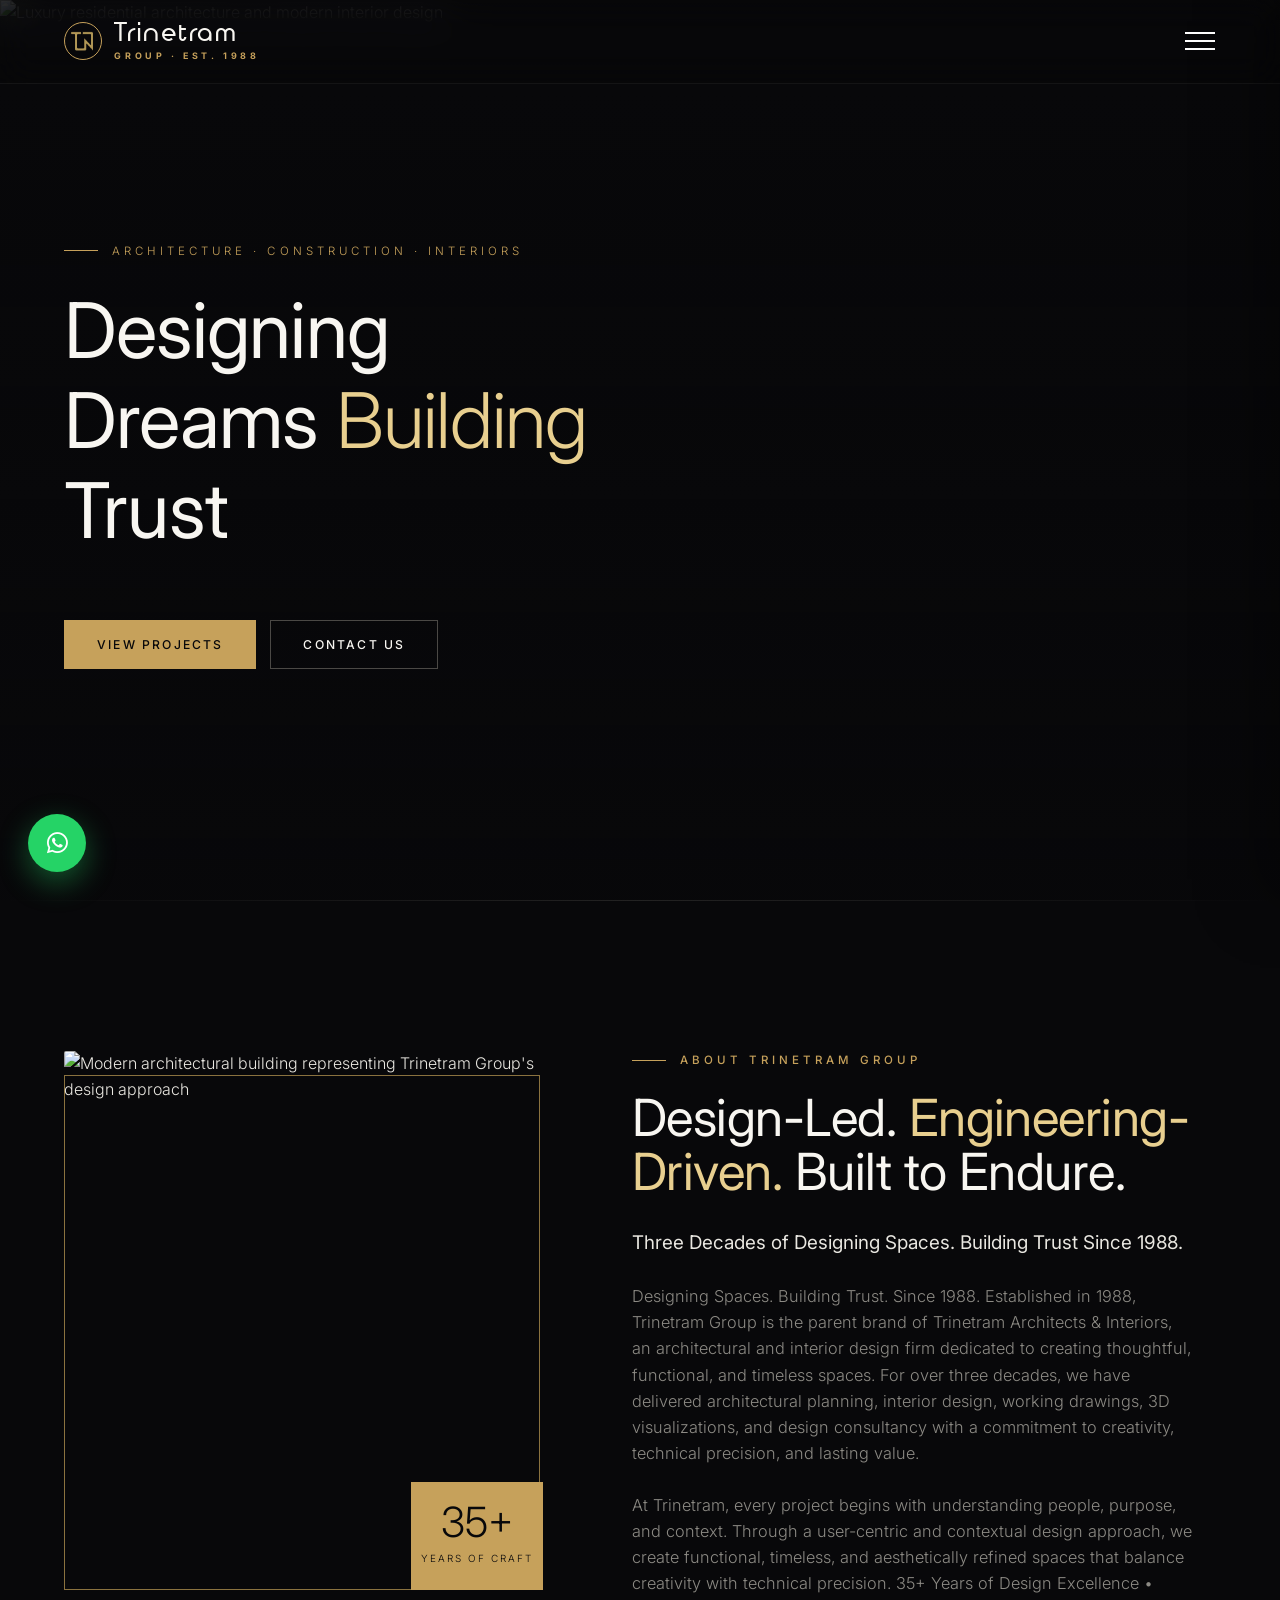
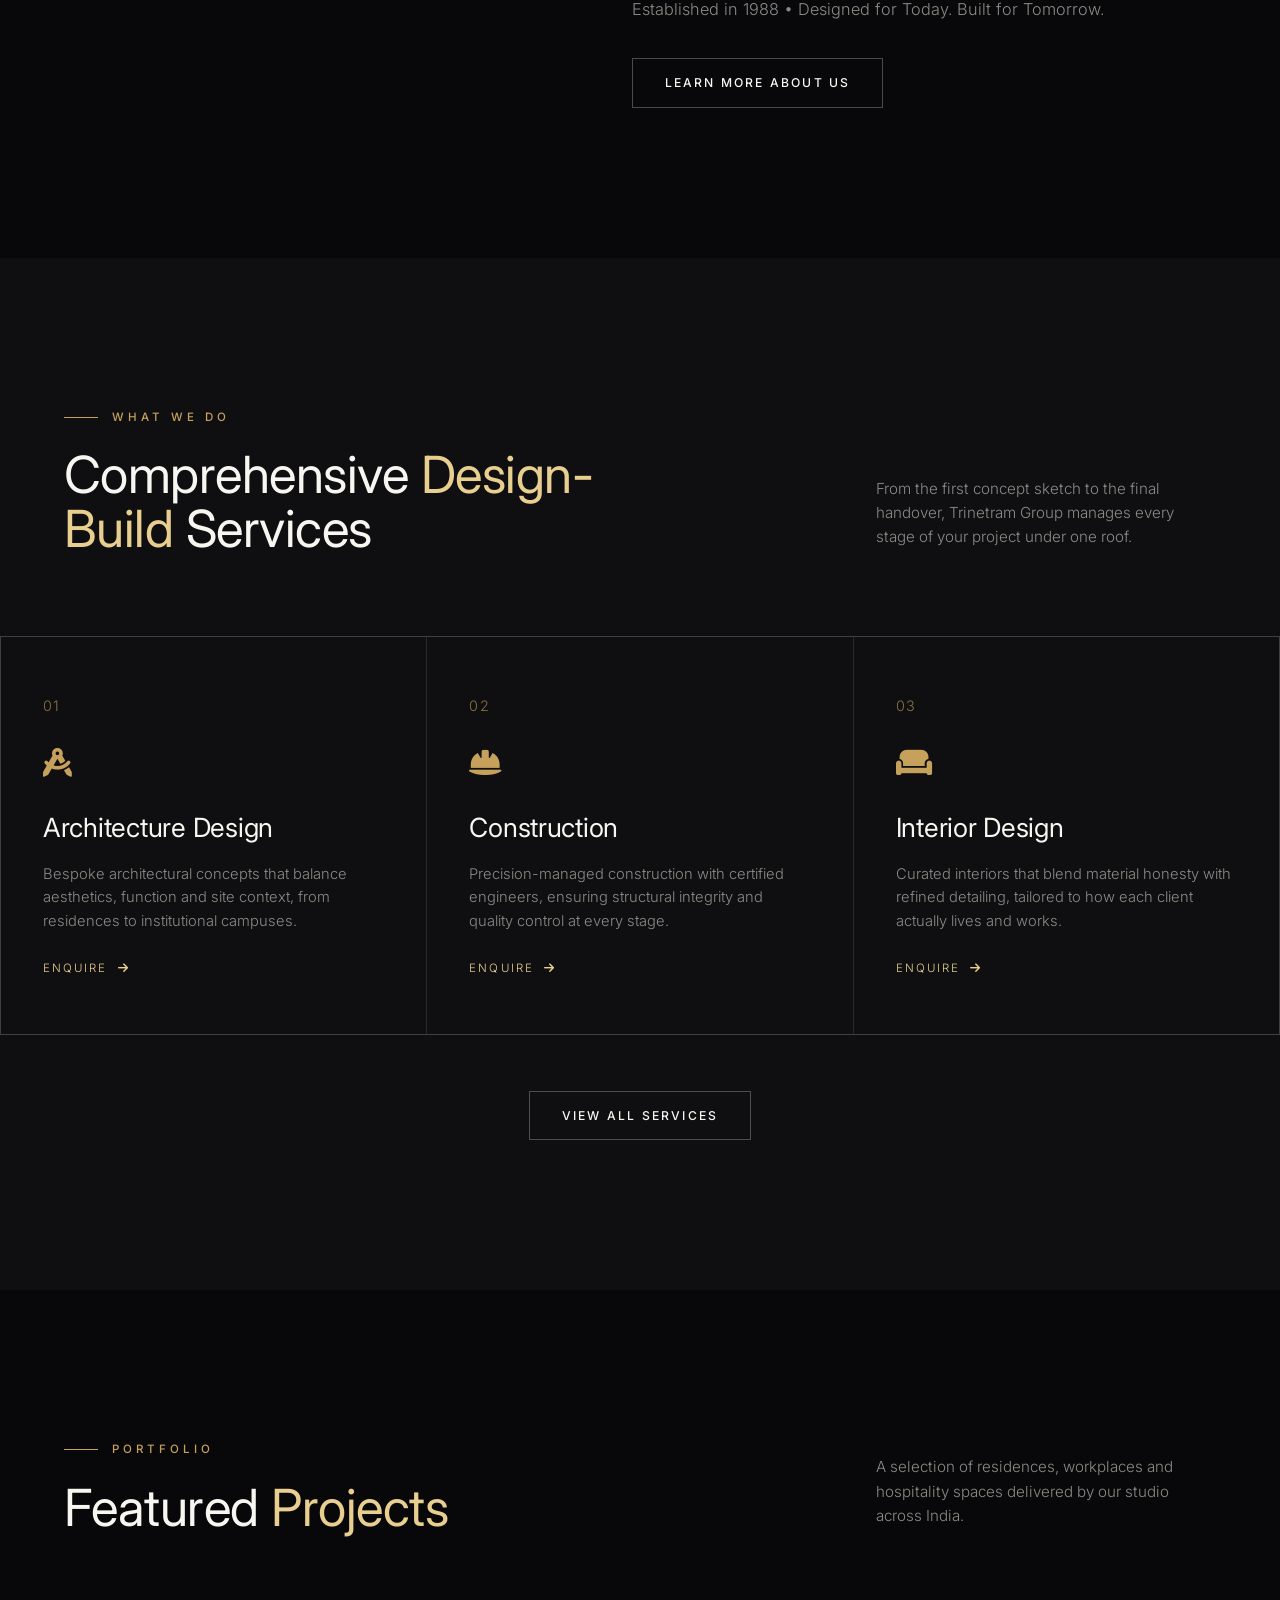
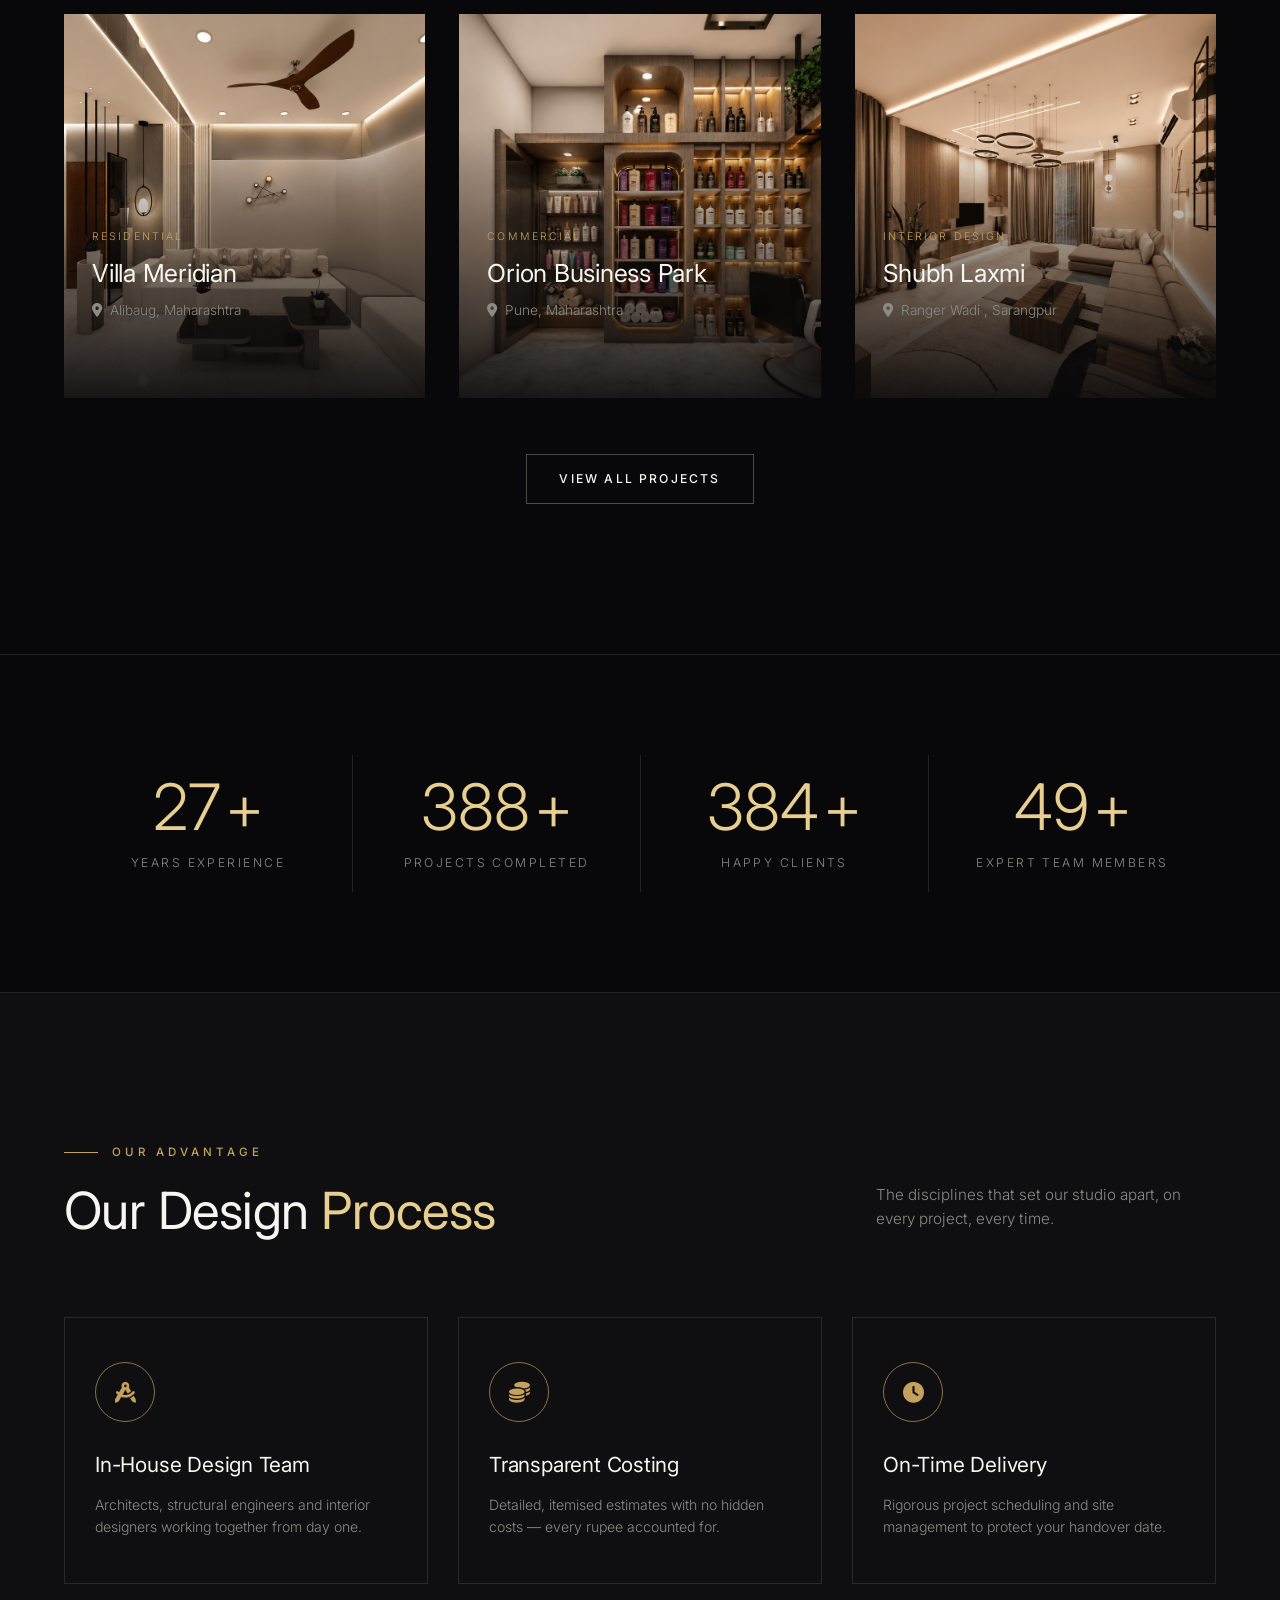
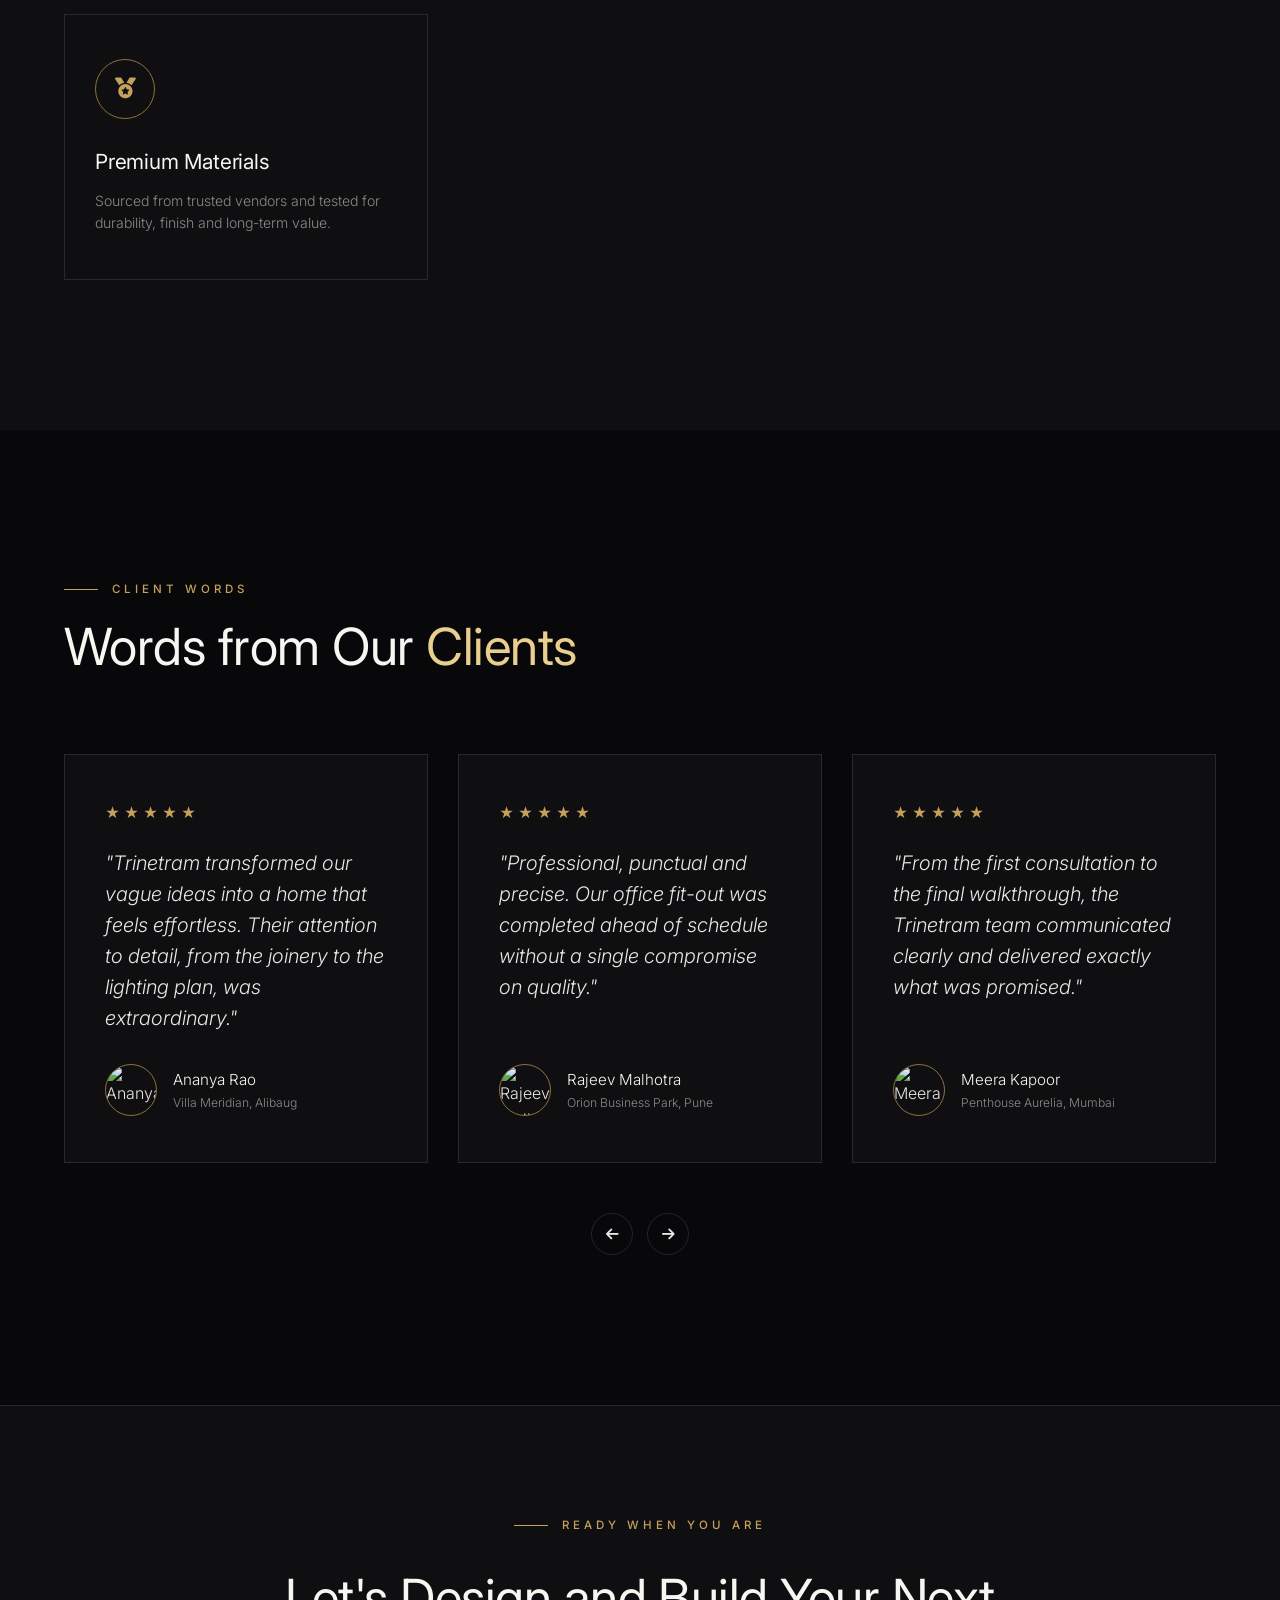
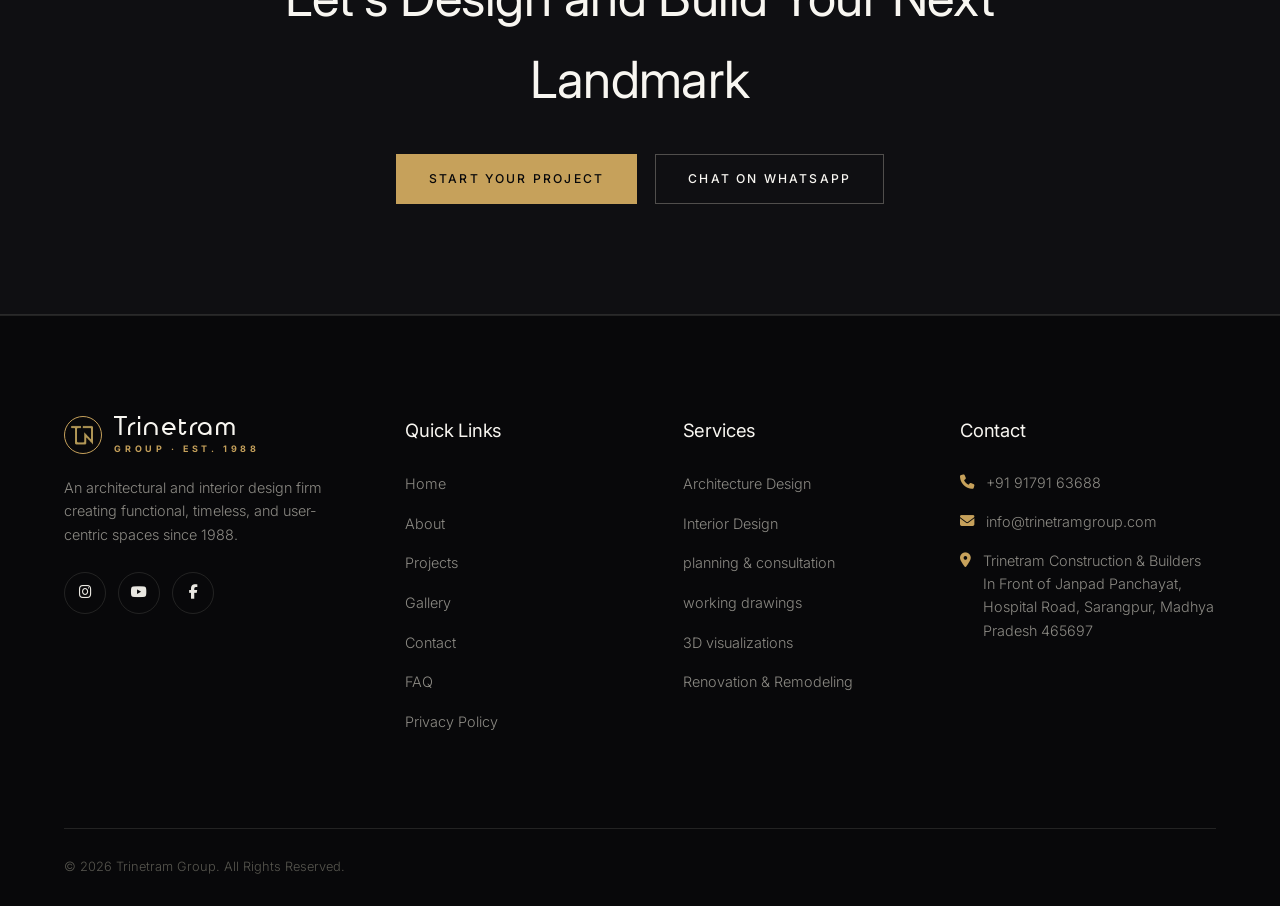
==== index.html @ 984eb111 "Update image source paths in index.html" ====
<!DOCTYPE html>
<html lang="en">
<head>
  <meta charset="UTF-8">
  <meta name="viewport" content="width=device-width, initial-scale=1.0">

  <title>Trinetram Group | Architecture, Construction & Interior Design</title>

  <meta
  name="description"
  content="Trinetram Group has been delivering architecture, construction and interior design services since 1990, creating thoughtfully designed and professionally executed spaces across India."
>

  <meta name="robots" content="index, follow">

  <meta name="theme-color" content="#08080a">

  <!-- Open Graph -->
  <meta property="og:type" content="website">
  <meta
    property="og:title"
    content="Trinetram Group | Architecture, Construction & Interior Design"
  >
  <meta
    property="og:description"
    content="Explore Trinetram Group's architecture, construction and interior design services."
  >
  <meta property="og:image" content="images/trinetram-logo.png">

  <!-- Favicon -->
  <link rel="icon" type="image/png" href="images/Trinetram favicon.png">

  <!-- PWA / App Settings -->
<link rel="manifest" href="manifest.json">
<meta name="theme-color" content="#08080a">

  <link rel="preconnect" href="https://fonts.googleapis.com">
<link rel="preconnect" href="https://fonts.gstatic.com" crossorigin>
<link href="https://fonts.googleapis.com/css2?family=Inter:wght@300;400;500;600;700&display=swap" rel="stylesheet">
  <!-- Font Awesome -->
  <link
    rel="stylesheet"
    href="https://cdnjs.cloudflare.com/ajax/libs/font-awesome/6.5.1/css/all.min.css"
  >

  <!-- Main CSS -->
  <link rel="stylesheet" href="css/style.css">
</head>
<body>

<div class="progress-bar" id="progressBar"></div>

<!-- LOADER -->
<div id="loader">
  <div class="loader-mark"><img src="images/trinetram-logo.png" alt="Trinetram Group"></div>
  <div class="loader-bar"></div>
</div>

<!-- HEADER: logo + single burger only, per site navigation spec -->
<header id="header">
  <div class="container nav-wrap">
    <a href="index.html" class="logo">
      <span class="logo-mark"><img src="images/trinetram-logo.png" alt="Trinetram Group logo"></span>
      <span class="logo-text">Trinetram<span>Group &middot; Est. 1988</span></span>
    </a>

    <button class="burger" id="burger" aria-label="Open Menu" aria-controls="mobileSidebar" aria-expanded="false">
      <span></span><span></span><span></span>
    </button>
  </div>
</header>

<!-- RIGHT-SIDE SIDEBAR NAVIGATION (single system, used on every page) -->
<div class="sidebar-overlay" id="sidebarOverlay"></div>

<aside class="mobile-sidebar" id="mobileSidebar" aria-hidden="true">
  <div class="sidebar-header">
    <span class="sidebar-title">MENU</span>
    <button class="sidebar-close" id="sidebarClose" aria-label="Close Menu">&times;</button>
  </div>

  <nav class="sidebar-nav">
    <a href="index.html" class="active"><span>01</span>Home</a>
    <a href="about.html"><span>02</span>About</a>
    <a href="services.html"><span>03</span>Services</a>
    <a href="projects.html"><span>04</span>Projects</a>
    <a href="gallery.html"><span>05</span>Gallery</a>
    <a href="contact.html"><span>06</span>Contact</a>
  </nav>
  <li class="payment-menu-item">
    <button class="sidebar-pay-btn" onclick="openPaymentModal()">
        <span class="pay-icon">💳</span>

        <span class="pay-content">
            <strong>Pay Advance</strong>
        </span>

        <span class="pay-arrow">→</span>
    </button>
</li>

  <div class="sidebar-footer">
    <a href="tel:+919179163688"><i class="fa-solid fa-phone"></i> Call Us</a>
    <a href="https://wa.me/919179163688" target="_blank" rel="noopener"><i class="fa-brands fa-whatsapp"></i> WhatsApp</a>
    <div class="sidebar-cta">
      <a href="contact.html" class="btn btn-solid"><span>Get a Quote</span></a>
    </div>
  </div>
</aside>


<!-- HERO -->
<section class="hero" id="home">

  <div class="hero-media">
    <img
      src="https://images.unsplash.com/photo-1600585154340-be6161a56a0c?q=80&w=2200&auto=format&fit=crop"
      alt="Luxury residential architecture and modern interior design"
      fetchpriority="high"
      decoding="async"
    >
  </div>

  <div class="container hero-content">

    <div class="hero-top">

      <div>

        <div class="hero-eyebrow">
          <span>Architecture · Construction · Interiors</span>
        </div>

        <h1 class="hero-title">
          <span class="line">
            <span>Designing</span>
          </span>

          <span class="line">
            <span>Dreams <em>Building</em></span>
          </span>

          <span class="line">
            <span>Trust</span>
          </span>
        </h1>

    

    <div class="hero-bottom">

      <div class="hero-btns">

        <a href="projects.html" class="btn btn-solid">
          <span>View Projects</span>
        </a>

        <a href="contact.html" class="btn btn-ghost">
          <span>Contact Us</span>
        </a>

      </div>

      

    </div>

  </div>

</section>


<div class="section-divider"></div>


<!-- ABOUT PREVIEW -->
<section class="about" id="about">
  <div class="container">

    <div class="about-grid">

      <div class="about-media fade-in">

        <img
          src="https://images.unsplash.com/photo-1487958449943-2429e8be8625?q=80&w=1400&auto=format&fit=crop"
          alt="Modern architectural building representing Trinetram Group's design approach"
          loading="lazy"
          decoding="async"
        >

        <div class="about-media-tag">
          <span class="num">35+</span>
          <span class="lbl">Years of Craft</span>
        </div>

      </div>


      <div class="about-copy fade-in">

        <div class="eyebrow">
          About Trinetram Group
        </div>

        <h2 class="section-title" style="margin-bottom:30px;">
          Design-Led. <em>Engineering-Driven.
          </em> Built to Endure.
        </h2>

        <p>
         Three Decades of Designing Spaces. Building Trust Since 1988.
        </p>

        <p>
         Designing Spaces. Building Trust. Since 1988.
Established in 1988, Trinetram Group is the parent brand of Trinetram Architects & Interiors, an architectural and interior design firm dedicated to creating thoughtful, functional, and timeless spaces.
For over three decades, we have delivered architectural planning, interior design, working drawings, 3D visualizations, and design consultancy with a commitment to creativity, technical precision, and lasting value.
</p>
<p>
At Trinetram, every project begins with understanding people, purpose, and context. Through a user-centric and contextual design approach, we create functional, timeless, and aesthetically refined spaces that balance creativity with technical precision.
35+ Years of Design Excellence • Established in 1988 • Designed for Today. Built for Tomorrow.
        </p>

        <a
          href="about.html"
          class="btn btn-ghost"
          style="margin-top:10px;"
        >
          <span>Learn More About Us</span>
        </a>

      </div>

    </div>

  </div>
</section>

<!-- SERVICES PREVIEW -->
<section class="services" id="services">
  <div class="container">

    <div class="section-head fade-in">

      <div>
        <div class="eyebrow">What We Do</div>

        <h2 class="section-title">
          Comprehensive <em>Design-Build</em> Services
        </h2>
      </div>

      <p class="section-note">
        From the first concept sketch to the final handover, Trinetram Group manages every stage of your project under one roof.
      </p>

    </div>

  </div>


  <div class="container" style="padding:0;">

    <div class="service-grid stagger">

      <!-- Architecture -->
      <div class="service-card">

        <div>

          <span class="service-num">01</span>

          <div class="service-icon">
            <i class="fa-solid fa-compass-drafting"></i>
          </div>

          <h3>Architecture Design</h3>

          <p>
            Bespoke architectural concepts that balance aesthetics, function and site context, from residences to institutional campuses.
          </p>

        </div>

        <a href="contact.html" class="service-link">
          Enquire
          <i class="fa-solid fa-arrow-right"></i>
        </a>

      </div>


      <!-- Construction -->
      <div class="service-card">

        <div>

          <span class="service-num">02</span>

          <div class="service-icon">
            <i class="fa-solid fa-helmet-safety"></i>
          </div>

          <h3>Construction</h3>

          <p>
           Precision-managed construction with certified engineers, ensuring structural integrity and quality control at every stage.
          </p>

        </div>

        <a href="contact.html" class="service-link">
          Enquire
          <i class="fa-solid fa-arrow-right"></i>
        </a>

      </div>


      <!-- Interior Design -->
      <div class="service-card">

        <div>

          <span class="service-num">03</span>

          <div class="service-icon">
            <i class="fa-solid fa-couch"></i>
          </div>

          <h3>Interior Design</h3>

          <p>
            Curated interiors that blend material honesty with refined detailing, tailored to how each client actually lives and works.
          </p>

        </div>

        <a href="contact.html" class="service-link">
          Enquire
          <i class="fa-solid fa-arrow-right"></i>
        </a>

      </div>

    </div>


    <div class="view-all-row">

      <a href="services.html" class="btn btn-ghost">
        <span>View All Services</span>
      </a>

    </div>

  </div>

</section>

<!-- PROJECTS PREVIEW -->
<section class="projects" id="projects">
  <div class="container">

    <div class="section-head fade-in">
      <div>
        <div class="eyebrow">Portfolio</div>

        <h2 class="section-title">
          Featured <em>Projects</em>
        </h2>
      </div>

      <p class="section-note">
       A selection of residences, workplaces and hospitality spaces delivered by our studio across India.
      </p>
    </div>


    <div class="project-grid stagger" id="projectGrid">

      <!-- Project 01 -->
      <div class="project-card" data-cat="residential">

        <div class="project-img">
          <img
            src="trinetramdeepak/deepak1.png"
            alt="Villa Meridian residential architecture project in Alibaug, Maharashtra"
            loading="lazy"
            decoding="async"
          >
        </div>

        <div class="project-info">

          <span class="project-cat">Residential</span>

          <h3>Villa Meridian</h3>

          <p class="project-loc">
            <i class="fa-solid fa-location-dot"></i>
            Alibaug, Maharashtra
          </p>

          <a href="projects.html" class="project-view">
            View Details
            <i class="fa-solid fa-arrow-right"></i>
          </a>

        </div>

      </div>


      <!-- Project 02 -->
      <div class="project-card" data-cat="commercial">

        <div class="project-img">
          <img
            src="trinetrambuty/buty1.png"
            alt="Orion Business Park commercial architecture project in Pune, Maharashtra"
            loading="lazy"
            decoding="async"
          >
        </div>

        <div class="project-info">

          <span class="project-cat">Commercial</span>

          <h3>Orion Business Park</h3>

          <p class="project-loc">
            <i class="fa-solid fa-location-dot"></i>
            Pune, Maharashtra
          </p>

          <a href="projects.html" class="project-view">
            View Details
            <i class="fa-solid fa-arrow-right"></i>
          </a>

        </div>

      </div>


      <!-- Project 03 -->
      <div class="project-card" data-cat="interior">

        <div class="project-img">
          <img
            src="trinetramlaxmi/laxmi1.png"
            alt="Penthouse Aurelia interior design project in Bandra, Mumbai"
            loading="lazy"
            decoding="async"
          >
        </div>

        <div class="project-info">

          <span class="project-cat">Interior Design</span>

          <h3>Shubh Laxmi</h3>

          <p class="project-loc">
            <i class="fa-solid fa-location-dot"></i>
            Ranger Wadi , Sarangpur
          </p>

          <a href="projects.html" class="project-view">
            View Details
            <i class="fa-solid fa-arrow-right"></i>
          </a>

        </div>

      </div>

    </div>


    <div class="view-all-row">

      <a href="projects.html" class="btn btn-ghost">
        <span>View All Projects</span>
      </a>

    </div>

  </div>
</section>

<!-- STATS -->
<section class="stats section-tight">
  <div class="container">
    <div class="stats-grid">
      <div class="stat-item"><div class="stat-num"><span class="counter" data-target="35">0</span>+</div><div class="stat-label">Years Experience</div></div>
      <div class="stat-item"><div class="stat-num"><span class="counter" data-target="500">0</span>+</div><div class="stat-label">Projects Completed</div></div>
      <div class="stat-item"><div class="stat-num"><span class="counter" data-target="500">0</span>+</div><div class="stat-label">Happy Clients</div></div>
      <div class="stat-item"><div class="stat-num"><span class="counter" data-target="65">0</span>+</div><div class="stat-label">Expert Team Members</div></div>
    </div>
  </div>
</section>


<!-- WHY CHOOSE US -->
<section class="why">
  <div class="container">
    <div class="section-head fade-in">
      <div>
        <div class="eyebrow">Our Advantage</div>
        <h2 class="section-title">Our Design <em>Process</em></h2>
      </div>
      <p class="section-note">The disciplines that set our studio apart, on every project, every time.</p>
    </div>
    <div class="why-grid stagger">
      <div class="why-card">
        <div class="why-icon"><i class="fa-solid fa-drafting-compass"></i></div>
        <h4>In-House Design Team</h4>
        <p>Architects, structural engineers and interior designers working together from day one.</p>
      </div>
      <div class="why-card">
        <div class="why-icon"><i class="fa-solid fa-coins"></i></div>
        <h4>Transparent Costing</h4>
        <p>Detailed, itemised estimates with no hidden costs — every rupee accounted for.</p>
      </div>
      <div class="why-card">
        <div class="why-icon"><i class="fa-solid fa-clock"></i></div>
        <h4>On-Time Delivery</h4>
        <p>Rigorous project scheduling and site management to protect your handover date.</p>
      </div>
      <div class="why-card">
        <div class="why-icon"><i class="fa-solid fa-medal"></i></div>
        <h4>Premium Materials</h4>
        <p>Sourced from trusted vendors and tested for durability, finish and long-term value.</p>
      </div>
    </div>
  </div>
</section>


<!-- TESTIMONIALS -->
<section class="testimonials">
  <div class="container">
    <div class="section-head fade-in">
      <div>
        <div class="eyebrow">Client Words</div>
        <h2 class="section-title">Words from Our <em>Clients</em> </h2>
      </div>
    </div>
    <div class="testi-track-wrap fade-in">
      <div class="testi-track" id="testiTrack">
        <div class="testi-card">
          <div><div class="testi-stars">★★★★★</div>
          <p class="testi-quote">"Trinetram transformed our vague ideas into a home that feels effortless. Their attention to detail, from the joinery to the lighting plan, was extraordinary."</p></div>
          <div class="testi-person">
            <div class="testi-avatar"><img src="https://images.unsplash.com/photo-1573497019940-1c28c88b4f3e?q=80&w=200&auto=format&fit=crop" alt="Ananya Rao"></div>
            <div><div class="testi-name">Ananya Rao</div><div class="testi-role">Villa Meridian, Alibaug</div></div>
          </div>
        </div>
        <div class="testi-card">
          <div><div class="testi-stars">★★★★★</div>
          <p class="testi-quote">"Professional, punctual and precise. Our office fit-out was completed ahead of schedule without a single compromise on quality."</p></div>
          <div class="testi-person">
            <div class="testi-avatar"><img src="https://images.unsplash.com/photo-1560250097-0b93528c311a?q=80&w=200&auto=format&fit=crop" alt="Rajeev Malhotra"></div>
            <div><div class="testi-name">Rajeev Malhotra</div><div class="testi-role">Orion Business Park, Pune</div></div>
          </div>
        </div>
        <div class="testi-card">
          <div><div class="testi-stars">★★★★★</div>
          <p class="testi-quote">"From the first consultation to the final walkthrough, the Trinetram team communicated clearly and delivered exactly what was promised."</p></div>
          <div class="testi-person">
            <div class="testi-avatar"><img src="https://images.unsplash.com/photo-1580489944761-15a19d654956?q=80&w=200&auto=format&fit=crop" alt="Meera Kapoor"></div>
            <div><div class="testi-name">Meera Kapoor</div><div class="testi-role">Penthouse Aurelia, Mumbai</div></div>
          </div>
        </div>
        <div class="testi-card">
          <div><div class="testi-stars">★★★★★</div>
          <p class="testi-quote">"Their turnkey process took every headache off our plate. We simply walked into a finished, furnished hotel on opening day."</p></div>
          <div class="testi-person">
            <div class="testi-avatar"><img src="https://images.unsplash.com/photo-1607346256330-dee7af15f7c5?q=80&w=200&auto=format&fit=crop" alt="Vikram Singh"></div>
            <div><div class="testi-name">Vikram Singh</div><div class="testi-role">The Amaranth Hotel, Udaipur</div></div>
          </div>
        </div>
      </div>
    </div>
    <div class="testi-controls">
      <button class="icon-btn" id="testiPrev" aria-label="Previous testimonial"><i class="fa-solid fa-arrow-left"></i></button>
      <button class="icon-btn" id="testiNext" aria-label="Next testimonial"><i class="fa-solid fa-arrow-right"></i></button>
    </div>
  </div>
</section>

<!-- CTA BANNER -->
<section class="cta-banner">
  <div class="container">
    <div class="eyebrow">Ready When You Are</div>
    <h2>Let's Design and Build Your Next Landmark</h2>
    <div class="btn-row">
      <a href="contact.html" class="btn btn-solid"><span>Start Your Project</span></a>
      <a href="https://wa.me/919179163688" target="_blank" class="btn btn-ghost"><span>Chat on WhatsApp</span></a>
    </div>
  </div>
</section>

<!-- FOOTER -->
<footer>
  <div class="container">
    <div class="footer-top">
      <div>
        <a href="index.html" class="logo footer-logo">
          <span class="logo-mark"><img src="images/trinetram-logo.png" alt="Trinetram Group logo"></span>
          <span class="logo-text">Trinetram<span>Group &middot; Est. 1988</span></span>
        </a>
        <div class="footer-about">
          <p>An architectural and interior design firm creating functional, timeless, and user-centric spaces since 1988.</p>
        </div>
        <div class="footer-social">
          <a href="https://instagram.com/trinetramgroup" target="_blank" class="icon-btn" aria-label="Instagram"><i class="fa-brands fa-instagram"></i></a>
          <a href="https://youtube.com/@TRINETRAMGROUP" target="_blank" class="icon-btn" aria-label="Youtube"><i class="fa-brands fa-youtube"></i></a>
          <a href="https://www.facebook.com/profile.php?id=61568954519054" target="_blank" class="icon-btn" aria-label="Facebook"><i class="fa-brands fa-facebook-f"></i></a>
        </div>
      </div>
      <div>
        <h4 class="footer-heading">Quick Links</h4>
        <ul class="footer-links">
          <li><a href="index.html">Home</a></li>
          <li><a href="about.html">About</a></li>
          <li><a href="projects.html">Projects</a></li>
          <li><a href="gallery.html">Gallery</a></li>
          <li><a href="contact.html">Contact</a></li>
          <li><a href="faq.html">FAQ</a></li>
          <li><a href="privacy-policy.html">Privacy Policy</a></li>
        </ul>
      </div>
      <div>
        <h4 class="footer-heading">Services</h4>
        <ul class="footer-links">
          <li><a href="services.html">Architecture Design</a></li>
          <li><a href="services.html">Interior Design</a></li>
          <li><a href="services.html">planning & consultation</a></li>
          <li><a href="services.html">working drawings</a></li>
          <li><a href="services.html">3D visualizations</a></li>
          <li><a href="services.html">Renovation & Remodeling</a></li>
        </ul>
      </div>
      <div>
        <h4 class="footer-heading">Contact</h4>
        <ul class="footer-contact">
          <li><i class="fa-solid fa-phone"></i><span>+91 91791 63688</span></li>
          <li><i class="fa-solid fa-envelope"></i><span>info@trinetramgroup.com</span></li>
          <li><i class="fa-solid fa-location-dot"></i><span>Trinetram Construction & Builders In Front of Janpad Panchayat, Hospital Road, Sarangpur, Madhya Pradesh 465697</span></li>
        </ul>
      </div>
    </div>
    <div class="footer-bottom">
      <p>&copy; 2026 Trinetram Group. All Rights Reserved.</p>
    </div>
  </div>
</footer>

<a href="https://wa.me/919179163688" target="_blank" class="float-whatsapp" aria-label="Chat on WhatsApp"><i class="fa-brands fa-whatsapp"></i></a>
<button class="scroll-top" id="scrollTop" aria-label="Scroll to top"><i class="fa-solid fa-arrow-up"></i></button>
<!-- Payment Modal -->
<div id="paymentModal" class="payment-modal">

    <div class="payment-modal-content">

        <!-- Close Button -->
        <button
            type="button"
            class="payment-close"
            onclick="closePaymentModal()"
            aria-label="Close payment"
        >
            &times;
        </button>


        <!-- Header -->
        <div class="payment-header">

            <div class="payment-icon">
                💳
            </div>

            <h2>Pay Advance</h2>

            <p>
                Scan the QR code or use the UPI ID below
                to make your payment.
            </p>

        </div>


        <!-- QR CODE -->
        <div class="qr-payment-section">

            <h3>Scan & Pay</h3>

            <div class="qr-code-box">

                <!-- Dummy QR -->
                <img
                    src="images/payment-qr.jpeg"
                    alt="Trinetram Payment QR Code"
                >
            </div>

            <p class="qr-note">
                Scan this QR code using any UPI app
            </p>

        </div>


        <!-- UPI ID -->
        <div class="upi-payment-section">

            <label>
                UPI ID
            </label>

            <div class="upi-copy-box">

                <span id="upiId">
                    7415443353-za87@ybl
                </span>

                <button
        type="button"
        class="copy-upi-btn"
        id="copyUpiButton"
        onclick="copyUPI()"
    >
        <span class="copy-icon">📋</span>
        <span class="copy-text">Copy</span>
    </button>

</div>

<div id="copyMessage" class="copy-message">
    ✓ UPI ID copied successfully
</div>


        <!-- WhatsApp Instructions -->
        <div class="payment-whatsapp-info">

            <p>
                After completing the payment,
                please send the payment screenshot
                on WhatsApp for confirmation.
            </p>

        </div>


        <!-- WhatsApp Button -->
        <button
            type="button"
            class="whatsapp-payment-btn"
            onclick="sendPaymentScreenshot()"
        >

            <span>💬</span>

            <span>
                Send Payment Screenshot
            </span>

            <span>→</span>

        </button>


        <!-- Security -->
        <div class="payment-secure">

            🔒 Pay securely via your UPI app

        </div>

    </div>

</div>

<script src="js/script.js"></script>
</body>
</html>
---- css/style.css ----
@font-face {
  font-family: 'Time Burner';
  src: url('../font/timeburner.bold.ttf') format('truetype');
  font-weight: bold;
  font-style: normal;
  font-display: swap;
}
/* ============ TOKENS ============ */
:root{
  --black:#08080a;
  --black-2:#0f0f12;
  --black-3:#151519;
  --ink:#e9e7e1;
  --white:#f8f6f1;
  --gray:#8c8a84;
  --gray-dim:#57564f;
  --gold:#c6a15b;
  --gold-2:#e8cf8f;
  --gold-dim:#8a723f;
  --line:rgba(230,225,210,0.12);
  --serif:'Inter', sans-serif;
  --sans:'Inter', sans-serif;
  --ease:cubic-bezier(.16,.8,.24,1);
}
*{margin:0;padding:0;box-sizing:border-box;}
html{scroll-behavior:smooth;}
body{
  background:var(--black);
  color:var(--ink);
  font-family:var(--sans);
  font-weight:300;
  overflow-x:hidden;
  line-height:1.6;
}
::selection{background:var(--gold);color:var(--black);}
a{text-decoration:none;color:inherit;}
ul{list-style:none;}
img{max-width:100%;display:block;}
button{font-family:inherit;cursor:pointer;border:none;background:none;color:inherit;}
input,textarea{font-family:inherit;}

.container{max-width:1360px;margin:0 auto;padding:0 6vw;}
@media(min-width:1600px){.container{padding:0 8vw;}}

/* scrollbar */
::-webkit-scrollbar{width:15px;}
::-webkit-scrollbar-track{background:var(--black);}
::-webkit-scrollbar-thumb{background:var(--gold-dim);}

.eyebrow{
  font-family:var(--sans);
  text-transform:uppercase;
  letter-spacing:.35em;
  font-size:.72rem;
  color:var(--gold);
  font-weight:500;
  display:flex;align-items:center;gap:14px;
  margin-bottom:22px;
}
.eyebrow::before{content:'';width:34px;height:1px;background:var(--gold);display:inline-block;}

h1,h2,h3,h4{
    font-family: var(--serif);
    font-weight: 400;
    letter-spacing: -.01em;
    color: var(--white);
}
.reveal-line{overflow:hidden;}

/* ============ LOADER ============ */
#loader{
  position:fixed;inset:0;background:var(--black);z-index:9999;
  display:flex;align-items:center;justify-content:center;flex-direction:column;gap:18px;
  transition:opacity 1s var(--ease), visibility 1s var(--ease);
}
#loader.hide{opacity:0;visibility:hidden;}
.loader-mark{width: 96px;     /* Logo ka size */height: 96px;}
.loader-mark img{width: 100%;height: 100%;object-fit: contain;animation:loaderpulse 1.6s ease-in-out infinite;}
@keyframes loaderpulse {
  0%, 100% {
    opacity: .6;
    transform: scale(.96);
  }

  50% {
    opacity: 1;
    transform: scale(1.02);
  }
}
.loader-bar{width:200px;height:1px;background:var(--line);position:relative;overflow:hidden;}
.loader-bar::after{
  content:'';position:absolute;left:-100%;top:0;bottom:0;width:100%;background:var(--gold);
  animation:loadbar 1.4s var(--ease) forwards;
}
@keyframes loadbar{to{left:0;}}

/* ============ NAVBAR ============ */
header{
  position:fixed;top:0;left:0;right:0;z-index:1000;
  padding:22px 0;
  transition:all .5s var(--ease);
  background:rgba(8,8,10,0.25);
  backdrop-filter:blur(18px) saturate(140%);
  -webkit-backdrop-filter:blur(18px) saturate(140%);
  border-bottom:1px solid rgba(230,225,210,0.06);
}
header.scrolled{padding:14px 0;background:rgba(8,8,10,0.72);border-bottom:1px solid var(--line);}
.nav-wrap{display:flex;align-items:center;justify-content:space-between;}
.logo{display:flex;align-items:center;gap:12px;font-family:var(--sans);}
.logo-mark{
  width:40px;height:40px;border:1px solid var(--gold);border-radius:50%;
  display:flex;align-items:center;justify-content:center;font-size:1.1rem;color:var(--gold);letter-spacing:0;
  transition:transform .6s var(--ease);
}
.logo:hover .logo-mark{transform:(none);}
.logo-text{font-size:1.6rem;letter-spacing:.06em;color:var(--white);line-height:1;font-family:'Time Burner', sans-serif;
  font-weight: bold;
  /* baaki existing properties waisi hi rehne do */
}
.logo-text span{display:block;font-family:var(--sans);font-size:.56rem;letter-spacing:.4em;color:var(--gold);text-transform:uppercase;margin-top:4px;}

nav.primary-nav{display:flex;align-items:center;gap:44px;}
nav.primary-nav a{
  font-size:.82rem;text-transform:uppercase;letter-spacing:.15em;color:var(--ink);
  position:relative;padding:4px 0;font-weight:400;
}
nav.primary-nav a::after{
  content:'';position:absolute;bottom:0;left:0;width:0;height:1px;background:var(--gold);transition:width .4s var(--ease);
}
nav.primary-nav a:hover::after,nav.primary-nav a.active::after{width:100%;}
nav.primary-nav a:hover{color:var(--gold-2);}

.nav-cta{display:flex;align-items:center;gap:14px;}
.btn{
  display:inline-flex;align-items:center;justify-content:center;gap:10px;
  padding:14px 32px;font-size:.76rem;text-transform:uppercase;letter-spacing:.18em;font-weight:500;
  border:1px solid var(--gold);color:var(--white);position:relative;overflow:hidden;transition:color .5s var(--ease);
}
.btn span{position:relative;z-index:2;}
.btn::before{
  content:'';position:absolute;inset:0;background:var(--gold);transform:translateX(-101%);transition:transform .5s var(--ease);z-index:1;
}
.btn:hover{color:var(--black);}
.btn:hover::before{transform:translateX(0);}
.btn-solid{background:var(--gold);color:var(--black);}
.btn-solid::before{background:var(--white);}
.btn-solid:hover{color:var(--black);}
.btn-ghost{border-color:rgba(230,225,210,.3);}
.btn-ghost::before{background:transparent;}
.btn-ghost:hover{border-color:var(--gold);color:var(--gold-2);}
.btn-ghost:hover::before{transform:none;}

.icon-btn{
  width:42px;height:42px;border-radius:50%;border:1px solid var(--line);
  display:flex;align-items:center;justify-content:center;font-size:.9rem;color:var(--ink);
  transition:all .4s var(--ease);
}
.icon-btn:hover{border-color:var(--gold);color:var(--gold);transform:translateY(-3px);}
.icon-btn.whatsapp:hover{border-color:#25D366;color:#25D366;}

.burger{
  display:flex;
  flex-direction:column;
  gap:6px;
  width:30px;
  z-index:2001;
  cursor:pointer;
}

/* ============ MOBILE SIDEBAR ============ */

.mobile-sidebar{
  position:fixed;
  top:0;
  right:0;

  width:min(380px, 88vw);

  /* Full visible viewport */
  height:100vh;
  height:100dvh;

  background:var(--black);
  z-index:2000;

  transform:translateX(100%);
  transition:transform .6s var(--ease);

  display:flex;
  flex-direction:column;

  /* IMPORTANT */
  box-sizing:border-box;

  /* Sidebar scroll */
  overflow-y:auto;
  overflow-x:hidden;

  padding:30px 30px 40px;

  box-shadow:-20px 0 60px rgba(0,0,0,.35);

  /* Smooth scrolling on mobile */
  -webkit-overflow-scrolling:touch;

  /* Firefox */
  scrollbar-width:thin;
}

.mobile-sidebar.open{
  transform:translateX(0);
}


/* Overlay */

.sidebar-overlay{
  position:fixed;
  inset:0;
  background:rgba(0,0,0,.65);
  backdrop-filter:blur(5px);
  -webkit-backdrop-filter:blur(5px);

  z-index:1999;

  opacity:0;
  visibility:hidden;

  transition:opacity .5s ease,
             visibility .5s ease;
}

.sidebar-overlay.open{
  opacity:1;
  visibility:visible;
}


/* Sidebar Header */

.sidebar-header{
  display:flex;
  align-items:center;
  justify-content:space-between;

  padding-bottom:25px;
  border-bottom:1px solid var(--line);
}

.sidebar-title{
  font-size:.7rem;
  letter-spacing:.25em;
  color:var(--gold);
}

.sidebar-close{
  width:42px;
  height:42px;

  border:1px solid var(--line);
  border-radius:50%;

  color:var(--white);
  font-size:1.7rem;

  display:flex;
  align-items:center;
  justify-content:center;

  cursor:pointer;

  transition:all .4s var(--ease);
}

.sidebar-close:hover{
  border-color:var(--gold);
  color:var(--gold);
  transform:rotate(90deg);
}


/* Sidebar Navigation */

.sidebar-nav{
  display:flex;
  flex-direction:column;

  margin-top:35px;
}

.sidebar-nav a{
  display:flex;
  align-items:center;
  gap:18px;

  padding:18px 0;

  border-bottom:1px solid var(--line);

  color:var(--ink);

  font-size:.9rem;
  letter-spacing:.14em;
  text-transform:uppercase;

  transition:all .4s var(--ease);
}

.sidebar-nav a span{
  font-size:.65rem;
  color:var(--gold);
  min-width:25px;
}

.sidebar-nav a:hover{
  color:var(--gold);
  padding-left:8px;
}

.sidebar-nav a.active{
  color:var(--gold);
}


/* Sidebar Footer */

.sidebar-footer{
  margin-top:30px;

  display:flex;
  flex-direction:column;
  gap:16px;

  padding-top:25px;
  padding-bottom:10px;

  border-top:1px solid var(--line);
}

.sidebar-footer a{
  display:flex;
  align-items:center;
  gap:12px;

  color:var(--ink);

  font-size:.75rem;
  letter-spacing:.12em;
  text-transform:uppercase;
}

.sidebar-footer a:hover{
  color:var(--gold);
}


/* ============ MOBILE ============ */

@media(max-width:600px){

  .mobile-sidebar{
    width:88vw;
    max-width:360px;

    padding:25px 22px 35px;
  }

  .sidebar-nav{
    margin-top:25px;
  }

  .sidebar-nav a{
    padding:16px 0;
  }

  .sidebar-footer{
    margin-top:25px;
    padding-bottom:15px;
  }

}
/* ============ HERO ============ */
.hero{
  position:relative;
  min-height:100vh;
  display:flex;
  align-items:flex-end;
  overflow:hidden;
  background:var(--black);
}
.hero-media{position:absolute;inset:0;z-index:0;}
.hero-media img{width:100%;height:100%;object-fit:cover;opacity:.55;transform:scale(1.15);animation:heroZoom 12s var(--ease) forwards;}
@keyframes heroZoom{to{transform:scale(1);}}
.hero-media::after{
  content:'';position:absolute;inset:0;
  background:linear-gradient(180deg,rgba(8,8,10,.55) 0%,rgba(8,8,10,.35) 40%,rgba(8,8,10,.95) 100%);
}
.hero-content{position:relative;z-index:2;width:100%;padding-bottom:9vh;}
.hero-top{display:flex;justify-content:space-between;align-items:flex-end;gap:40px;flex-wrap:wrap;}
.hero-title{
  font-size:clamp(2.6rem,7.4vw,6.6rem);line-height:1.20;color:var(--white);font-weight:400;letter-spacing:-.01em;
}
.hero-title em{font-style:italic;color:var(--gold-2);font-weight:300;}
.hero-title em {
  font-style: normal;
  color: var(--gold-2);
}
.hero-title .line{display:block;overflow:hidden;}
.hero-title .line span{display:inline-block;transform:translateY(110%);animation:riseUp 1.1s var(--ease) forwards;}
.hero-title .line:nth-child(1) span{animation-delay:.3s;}
.hero-title .line:nth-child(2) span{animation-delay:.5s;}
.hero-title .line:nth-child(3) span{animation-delay:.7s;}
@keyframes riseUp{to{transform:translateY(0);}}

.hero-desc{max-width:300px;font-size:1rem;color:var(--gray);font-weight:300;margin-right:5px;position: relative;top:-260px;animation:fadeUp 1s var(--ease) .9s forwards;}
@keyframes fadeUp{from{opacity:0;transform:translateY(20px);}to{opacity:1;transform:translateY(0);}}

.hero-bottom{display:flex;justify-content:space-between;align-items:center;margin-top:64px;flex-wrap:wrap;gap:30px;
  opacity:0;animation:fadeUp 1s var(--ease) 1.1s forwards;}
.hero-btns{display:flex;gap:18px;flex-wrap:wrap;}

.scroll-indicator{display:flex;align-items:center;gap:14px;color:var(--gray);font-size:.72rem;text-transform:uppercase;letter-spacing:.25em;}
.scroll-line{width:1px;height:52px;background:var(--line);position:relative;overflow:hidden;}
.scroll-line::after{content:'';position:absolute;top:-100%;left:0;width:100%;height:100%;background:var(--gold);animation:scrollDown 2.2s ease-in-out infinite;}
@keyframes scrollDown{0%{top:-100%;}50%{top:0;}100%{top:100%;}}

.hero-eyebrow{display:flex;align-items:center;gap:14px;color:var(--gold);text-transform:uppercase;letter-spacing:.35em;font-size:.72rem;margin-bottom:26px;
  opacity:0;animation:fadeUp 1s var(--ease) .1s forwards;}
.hero-eyebrow::before{content:'';width:34px;height:1px;background:var(--gold);}

/* marquee ticker - signature element */
.ticker-wrap{
  border-top:1px solid var(--line);border-bottom:1px solid var(--line);
  background:var(--black-2);padding:22px 0;overflow:hidden;position:relative;
}
.ticker{display:flex;white-space:nowrap;}
.ticker span{
  font-family:var(--sans);font-size:1.5rem;color:var(--gray-dim);padding:0 2.4rem;display:flex;align-items:center;gap:2.4rem;
  text-transform:uppercase;letter-spacing:.01em;
}
.ticker span i{color:var(--gold);font-size:.9rem;}
.ticker span.gold{color:var(--gold-2);font-style:italic;}
@keyframes tickerMove{from{transform:translateX(0);}to{transform:translateX(-50%);}}

/* ============ SECTION GENERAL ============ */
section{position:relative;padding:150px 0;}
.section-tight{padding:110px 0;}
.section-head{display:flex;justify-content:space-between;align-items:flex-end;gap:40px;margin-bottom:80px;flex-wrap:wrap;}
.section-title{font-size:clamp(2.2rem,4.4vw,3.6rem);max-width:620px;}
.section-title em{font-style:normal;color:var(--gold-2);}
.section-note{max-width:340px;color:var(--gray);font-size:.95rem;font-weight:300;padding-bottom:6px;}

.fade-in{opacity:0;transform:translateY(50px);transition:opacity 1s var(--ease),transform 1s var(--ease);}
.fade-in.in-view{opacity:1;transform:translateY(0);}
.stagger > *{opacity:0;transform:translateY(40px);transition:opacity .9s var(--ease),transform .9s var(--ease);}
.stagger.in-view > *{opacity:1;transform:translateY(0);}
.stagger.in-view > *:nth-child(1){transition-delay:.05s;}
.stagger.in-view > *:nth-child(2){transition-delay:.15s;}
.stagger.in-view > *:nth-child(3){transition-delay:.25s;}
.stagger.in-view > *:nth-child(4){transition-delay:.35s;}
.stagger.in-view > *:nth-child(5){transition-delay:.45s;}
.stagger.in-view > *:nth-child(6){transition-delay:.55s;}

/* ============ ABOUT ============ */
.about{background:var(--black);}
.about-grid{display:grid;grid-template-columns:.85fr 1.15fr;gap:80px;align-items:flex-start;}
.about-media{position:relative;}
.about-media img{width:100%;height:640px;object-fit:cover;border-radius:2px;}
.about-media-tag{
  position:absolute;bottom:-1px;right:-1px;background:var(--gold);color:var(--black);padding:20px 10px;
  font-family:var(--serif);text-align:center;
}
.about-media-tag .num{font-size:2.6rem;line-height:1;display:block;}
.about-media-tag .lbl{font-family:var(--sans);font-size:.62rem;text-transform:uppercase;letter-spacing:.2em;margin-top:6px;}
.about-media::before{
  content:'';position:absolute;top:24px;left:-0.09px;right:2px;bottom:-1px;border:1px solid var(--gold-dim);z-index:-1;
}
.about-copy p{color:var(--gray);font-weight:300;margin-bottom:26px;font-size:1.02rem;max-width:560px;}
.about-copy p:first-of-type{color:var(--ink);font-size:1.18rem;font-family:var(--serif);font-weight:400;line-height:1.5;}
.about-points {
  margin-top: 55px;           /* image ke neeche gap */
}

.about-points ul {
  padding-left: 22px;
  list-style-type: disc;
}

.about-points li {
  font-family:var(--serif);
  color: var(--gold);
  font-size: 2.05rem;         /* size bada, pehle 0.95 tha */
  line-height: 1.9;
  font-weight: 400;           /* thoda bold feel ke liye */
}
.mvw-grid{display:grid;grid-template-columns:repeat(3,1fr);gap:1px;background:var(--line);margin-top:50px;border:1px solid var(--line);}
.mvw-card{background:var(--black);padding:38px 30px;}
.mvw-card i{color:var(--gold);font-size:1.4rem;margin-bottom:18px;display:block;}
.mvw-card h4{font-size:1.4rem;margin-bottom:12px;}
.mvw-card p{color:var(--gray);font-size:.9rem;font-weight:300;}


/* ============ SERVICES ============ */
.services{background:var(--black-2);}
.service-grid{display:grid;grid-template-columns:repeat(3,1fr);gap:1px;background:var(--line);border:1px solid var(--line);}
.service-card{
  background:var(--black-2);padding:56px 42px;position:relative;overflow:hidden;transition:background .5s var(--ease);
  min-height:340px;display:flex;flex-direction:column;justify-content:space-between;
}
.service-card::before{
  content:'';position:absolute;inset:0;background:linear-gradient(160deg,rgba(198,161,91,.14),transparent 60%);
  opacity:0;transition:opacity .5s var(--ease);
}
.service-card:hover::before{opacity:1;}
.service-card:hover{background:var(--black-3);}
.service-num{font-family:var(--sans);font-size:.9rem;color:var(--gold-dim);letter-spacing:.1em;}
.service-icon{font-size:1.8rem;color:var(--gold);margin:22px 0 20px;transition:transform .5s var(--ease);}
.service-card:hover .service-icon{transform:translateY(-6px);}
.service-card h3{font-size:1.65rem;margin-bottom:14px;}
.service-card p{color:var(--gray);font-size:.92rem;font-weight:300;margin-bottom:26px;}
.service-link{font-size:.72rem;text-transform:uppercase;letter-spacing:.18em;color:var(--gold-2);display:inline-flex;align-items:center;gap:10px;position:relative;z-index:2;}
.service-link i{transition:transform .4s var(--ease);}
.service-card:hover .service-link i{transform:translateX(6px);}

/* ============ PROJECTS ============ */
.projects{background:var(--black);}
.project-filter{display:flex;gap:10px;flex-wrap:wrap;margin-bottom:60px;}
.filter-btn{
  padding:10px 22px;font-size:.72rem;text-transform:uppercase;letter-spacing:.16em;
  border:1px solid var(--line);color:var(--gray);transition:all .4s var(--ease);
}
.filter-btn.active,.filter-btn:hover{border-color:var(--gold);color:var(--gold-2);}

.project-grid{display:grid;grid-template-columns:repeat(3,1fr);gap:34px;}
.project-card{position:relative;overflow:hidden;cursor:pointer;}
.project-img{height:420px;overflow:hidden;position:relative;}
.project-img img{width:100%;height:100%;object-fit:cover;transition:transform 1s var(--ease);}
.project-card:hover .project-img img{transform:scale(1.12);}
.project-img::after{content:'';position:absolute;inset:0;background:linear-gradient(180deg,transparent 30%,rgba(8,8,10,.92) 100%);}
.project-info{position:absolute;left:0;right:0;bottom:0;padding:30px 28px;z-index:2;}
.project-cat{font-size:.66rem;text-transform:uppercase;letter-spacing:.2em;color:var(--gold);margin-bottom:8px;display:block;}
.project-info h3{font-size:1.55rem;margin-bottom:6px;}
.project-loc{color:var(--gray);font-size:.85rem;display:flex;align-items:center;gap:8px;margin-bottom:16px;}
.project-view{
  display:inline-flex;align-items:center;gap:10px;font-size:.7rem;text-transform:uppercase;letter-spacing:.16em;color:var(--white);
  border-bottom:1px solid var(--gold);padding-bottom:6px;opacity:0;transform:translateY(10px);transition:all .5s var(--ease);
}
.project-card:hover .project-view{opacity:1;transform:translateY(0);}

/* ============ GALLERY (masonry + lightbox) ============ */
.gallery{background:var(--black-2);}
.masonry{column-count:3;column-gap:22px;}
.masonry-item{break-inside:avoid;margin-bottom:22px;position:relative;overflow:hidden;cursor:zoom-in;}
.masonry-item img{width:100%;display:block;transition:transform .8s var(--ease),filter .5s ease;}
.masonry-item:hover img{transform:scale(1.06);}
.masonry-item::after{
  content:'\f00e';font-family:'Font Awesome 6 Free';font-weight:900;position:absolute;inset:0;
  display:flex;align-items:center;justify-content:center;color:var(--gold-2);font-size:1.3rem;
  background:rgba(8,8,10,0);opacity:0;transition:all .4s var(--ease);
}
.masonry-item:hover::after{opacity:1;background:rgba(8,8,10,.45);}

.lightbox{position:fixed;inset:0;background:rgba(6,6,7,.96);z-index:2000;display:none;align-items:center;justify-content:center;padding:5vw;}
.lightbox.open{display:flex;}
.lightbox img{max-width:100%;max-height:86vh;object-fit:contain;border:1px solid var(--line);}
.lightbox-close,.lightbox-nav{
  position:absolute;color:var(--white);font-size:1.4rem;width:52px;height:52px;border:1px solid var(--line);border-radius:50%;
  display:flex;align-items:center;justify-content:center;transition:all .3s var(--ease);
}
.lightbox-close:hover,.lightbox-nav:hover{border-color:var(--gold);color:var(--gold);}
.lightbox-close{top:30px;right:30px;}
.lightbox-nav.prev{left:30px;top:50%;transform:translateY(-50%);}
.lightbox-nav.next{right:30px;top:50%;transform:translateY(-50%);}

/* ============ STATS ============ */
.stats{background:var(--black);border-top:1px solid var(--line);border-bottom:1px solid var(--line);padding:100px 0;}
.stats-grid{display:grid;grid-template-columns:repeat(4,1fr);}
.stat-item{text-align:center;padding:20px;border-left:1px solid var(--line);}
.stat-item:first-child{border-left:none;}
.stat-num{font-family:var(--sans);font-size:clamp(2.6rem,5vw,4.2rem);color:var(--gold-2);line-height:1;display:flex;justify-content:center;align-items:baseline;gap:4px;}
.stat-label{margin-top:14px;font-size:.76rem;text-transform:uppercase;letter-spacing:.2em;color:var(--gray);}

/* ============ WHY CHOOSE US ============ */
.why{background:var(--black-2);}
.why-grid{display:grid;grid-template-columns:repeat(4,1fr);gap:30px;}
.why-card{padding:44px 30px;border:1px solid var(--line);text-align:left;transition:all .5s var(--ease);position:relative;}
.why-card:hover{border-color:var(--gold-dim);transform:translateY(-10px);background:var(--black-3);}
.why-icon{
  width:60px;height:60px;border-radius:50%;border:1px solid var(--gold-dim);display:flex;align-items:center;justify-content:center;
  font-size:1.3rem;color:var(--gold);margin-bottom:26px;transition:all .5s var(--ease);
}
.why-card:hover .why-icon{background:var(--gold);color:var(--black);transform:rotate(-8deg) scale(1.05);}
.why-card h4{font-size:1.3rem;margin-bottom:12px;}
.why-card p{color:var(--gray);font-size:.88rem;font-weight:300;}

/* ============ TESTIMONIALS ============ */
.testimonials{background:var(--black);}
.testi-track-wrap{overflow:hidden;}
.testi-track{display:flex;gap:30px;transition:transform .7s var(--ease);}
.testi-card{
  min-width:calc(33.333% - 20px);background:var(--black-2);border:1px solid var(--line);padding:46px 40px;
  display:flex;flex-direction:column;justify-content:space-between;min-height:340px;
}
.testi-stars{color:var(--gold);letter-spacing:4px;margin-bottom:24px;font-size:.9rem;}
.testi-quote{font-family:var(--sans);font-size:1.25rem;line-height:1.55;color:var(--ink);font-style:italic;margin-bottom:30px;}
.testi-person{display:flex;align-items:center;gap:16px;}
.testi-avatar{width:52px;height:52px;border-radius:50%;overflow:hidden;border:1px solid var(--gold-dim);}
.testi-avatar img{width:100%;height:100%;object-fit:cover;}
.testi-name{font-size:.95rem;color:var(--white);}
.testi-role{font-size:.76rem;color:var(--gray);}
.testi-controls{display:flex;gap:14px;justify-content:center;margin-top:50px;}

/* ============ CONTACT ============ */
.contact{background:var(--black-2);}
.contact-grid{display:grid;grid-template-columns:.9fr 1.1fr;gap:70px;}
.contact-info-card{border:1px solid var(--line);padding:44px;}
.contact-info-card h3{font-size:1.7rem;margin-bottom:30px;}
.contact-line{display:flex;gap:18px;padding:20px 0;border-bottom:1px solid var(--line);}
.contact-line:last-of-type{border-bottom:none;}
.contact-line i{color:var(--gold);font-size:1.1rem;margin-top:3px;}
.contact-line h5{font-size:.72rem;text-transform:uppercase;letter-spacing:.15em;color:var(--gray);margin-bottom:6px;}
.contact-line p{color:var(--ink);font-size:.98rem;}
.contact-form{border:1px solid var(--line);padding:50px;}
.form-row{display:grid;grid-template-columns:1fr 1fr;gap:24px;}
.form-group{margin-bottom:26px;position:relative;}
.form-group label{display:block;font-size:.7rem;text-transform:uppercase;letter-spacing:.16em;color:var(--gray);margin-bottom:10px;}
.form-group input,.form-group select,.form-group textarea{
  width:100%;background:transparent;border:none;border-bottom:1px solid var(--line);color:var(--white);padding:10px 2px;
  font-size:.98rem;font-weight:300;transition:border-color .4s var(--ease);
}
.form-group select option{background:var(--black-2);}
.form-group input:focus,.form-group select:focus,.form-group textarea:focus{outline:none;border-color:var(--gold);}
.form-group textarea{resize:none;height:100px;}
.whatsapp-cta{
  margin-top:8px;display:flex;align-items:center;gap:16px;padding:20px 24px;border:1px solid rgba(37,211,102,.35);
}
.whatsapp-cta i{font-size:1.6rem;color:#25D366;}
.whatsapp-cta p{font-size:.85rem;color:var(--gray);}
.whatsapp-cta a{color:#25D366;font-weight:400;}

/* ============ FOOTER ============ */
footer{background:var(--black);border-top:1px solid var(--line);padding:100px 0 0;}
.footer-top{display:grid;grid-template-columns:1.4fr 1fr 1fr 1.2fr;gap:60px;padding-bottom:80px;}
.footer-logo{margin-bottom:22px;}
.footer-about p{color:var(--gray);font-size:.9rem;font-weight:300;margin-bottom:26px;max-width:300px;}
.footer-social{display:flex;gap:12px;}
.footer-heading{font-family:var(--serif);font-size:1.15rem;color:var(--white);margin-bottom:26px;}
.footer-links li{margin-bottom:14px;}
.footer-links a{color:var(--gray);font-size:.9rem;transition:all .3s var(--ease);}
.footer-links a:hover{color:var(--gold-2);padding-left:6px;}
.footer-contact li{color:var(--gray);font-size:.9rem;margin-bottom:16px;display:flex;gap:12px;}
.footer-contact i{color:var(--gold);margin-top:4px;}
.footer-bottom{
  border-top:1px solid var(--line);padding:28px 0;display:flex;justify-content:space-between;align-items:center;
  color:var(--gray-dim);font-size:.8rem;flex-wrap:wrap;gap:14px;
}
.footer-bottom a{color:var(--gray-dim);}
.footer-bottom a:hover{color:var(--gold);}

/* ============ FLOATING ============ */
.float-whatsapp{
  position:fixed;bottom:28px;left:28px;z-index:500;width:58px;height:58px;border-radius:50%;background:#25D366;
  display:flex;align-items:center;justify-content:center;color:#fff;font-size:1.5rem;box-shadow:0 10px 30px rgba(37,211,102,.4);
  animation:pulse 2.4s infinite;
}
@keyframes pulse{0%{box-shadow:0 0 0 0 rgba(37,211,102,.5);}70%{box-shadow:0 0 0 16px rgba(37,211,102,0);}100%{box-shadow:0 0 0 0 rgba(37,211,102,0);}}

.scroll-top{
  position:fixed;bottom:28px;right:28px;z-index:500;width:52px;height:52px;border-radius:50%;border:1px solid var(--gold);
  display:flex;align-items:center;justify-content:center;color:var(--gold);background:rgba(8,8,10,.6);backdrop-filter:blur(10px);
  opacity:0;visibility:hidden;transform:translateY(10px);transition:all .4s var(--ease);
}
.scroll-top.show{opacity:1;visibility:visible;transform:translateY(0);}
.scroll-top:hover{background:var(--gold);color:var(--black);}

/* progress bar */
.progress-bar{position:fixed;top:0;left:0;height:2px;background:var(--gold);z-index:1002;width:0%;transition:width .1s linear;}

/* ============ RESPONSIVE ============ */
@media(max-width:1100px){
  .about-grid{grid-template-columns:1fr;gap:60px;}
  .about-media img{height:460px;}
  .service-grid{grid-template-columns:repeat(2,1fr);}
  .project-grid{grid-template-columns:repeat(2,1fr);}
  .why-grid{grid-template-columns:repeat(2,1fr);}
  .stats-grid{grid-template-columns:repeat(2,1fr);}
  .stat-item:nth-child(3){border-left:none;}
  .masonry{column-count:2;}
  .testi-card{min-width:calc(50% - 15px);}
  .contact-grid{grid-template-columns:1fr;}
  .footer-top{grid-template-columns:1fr 1fr;}
}
@media(max-width:860px){
  nav.primary-nav,.nav-cta{display:none;}
  .burger{display:flex;}
  .hero-top{flex-direction:column;align-items:flex-start;}
  .service-grid,.why-grid{grid-template-columns:1fr;}
  .project-grid{grid-template-columns:1fr;}
  .mvw-grid{grid-template-columns:1fr;}
  .form-row{grid-template-columns:1fr;}
  .masonry{column-count:2;}
  .testi-card{min-width:100%;}
  .contact-form{padding:34px 26px;}
  .footer-top{grid-template-columns:1fr;gap:44px;}
  section{padding:100px 0;}
  .section-head{margin-bottom:50px;}
}
@media(max-width:520px){
  .masonry{column-count:1;}
  .stats-grid{grid-template-columns:repeat(2,1fr);}
  .stat-item{border-left:none;border-top:1px solid var(--line);padding-top:24px;}
  .stat-item:first-child,.stat-item:nth-child(2){border-top:none;}
  .about-media-tag{padding:18px 20px;}
  .about-media-tag .num{font-size:1.9rem;}
  .container{padding:0 24px;}
  .contact-info-card,.contact-form{padding:28px 22px;}
}

/* focus visibility */
a:focus-visible,button:focus-visible,input:focus-visible,textarea:focus-visible{outline:2px solid var(--gold);outline-offset:3px;}
@media(prefers-reduced-motion:reduce){*{animation-duration:.001ms !important;transition-duration:.001ms !important;}}

/* ============ INTERNAL PAGE BANNER ============ */
.page-banner{
  position:relative;min-height:44vh;display:flex;align-items:flex-end;overflow:hidden;background:var(--black);
  padding-top:170px;padding-bottom:64px;
}
.page-banner-media{position:absolute;inset:0;z-index:0;}
.page-banner-media img{width:100%;height:100%;object-fit:cover;opacity:.32;}
.page-banner-media::after{
  content:'';position:absolute;inset:0;
  background:linear-gradient(180deg,rgba(8,8,10,.55) 0%,rgba(8,8,10,.45) 40%,rgba(8,8,10,.98) 100%);
}
.page-banner-content{position:relative;z-index:2;}
.breadcrumb{display:flex;align-items:center;gap:10px;font-size:.76rem;letter-spacing:.14em;text-transform:uppercase;color:var(--gray);margin-bottom:22px;}
.breadcrumb a{color:var(--gray);transition:color .3s var(--ease);}
.breadcrumb a:hover{color:var(--gold);}
.breadcrumb i{font-size:.55rem;color:var(--gold-dim);}
.breadcrumb .current{color:var(--gold-2);}
.page-banner-title{font-size:clamp(2.3rem,5.6vw,4.4rem);}

/* ============ CTA BANNER ============ */
.cta-banner{background:var(--black-2);border-top:1px solid var(--line);border-bottom:1px solid var(--line);padding:110px 0;text-align:center;}
.cta-banner .eyebrow{justify-content:center;}
.cta-banner h2{font-size:clamp(2rem,4vw,3.2rem);max-width:760px;margin:0 auto 34px;}
.cta-banner .btn-row{display:flex;justify-content:center;gap:18px;flex-wrap:wrap;}

/* ============ PREVIEW SECTION "VIEW ALL" ROW ============ */
.view-all-row{display:flex;justify-content:center;margin-top:56px;}

/* ============ SIDEBAR CTA BUTTON ============ */
.sidebar-cta{margin-top:16px;}
.sidebar-cta .btn{width:100%;padding:15px 20px;}

/* ============ NAV-CTA REMOVED FROM HEADER (kept minimal utility class) ============ */
.nav-cta{display:none !important;}
/* BURGER BUTTON - TEST */
.burger {
    display: flex !important;
    width: 32px;
    height: 32px;
    padding: 0;
    margin: 0;
    border: 0;
    background: transparent;
    flex-direction: column;
    justify-content: center;
    align-items: center;
    gap: 6px;
    cursor: pointer;
    position: relative;
    z-index: 99999;
}

.burger span {
    display: block !important;
    width: 30px;
    height: 2px;
    background: #ffffff;
    opacity: 1;
    visibility: visible;
}
/* =====================================================
   PROJECT DETAILS MODAL
   ===================================================== */

.project-modal {
    position: fixed;
    inset: 0;
    z-index: 99999;

    display: none;
    align-items: center;
    justify-content: center;

    padding: 30px;
}

.project-modal.active {
    display: flex;
}


/* DARK BACKGROUND */

.project-modal-overlay {
    position: absolute;
    inset: 0;

    background: rgba(0, 0, 0, 0.82);

    backdrop-filter: blur(8px);
}


/* MODAL */

.project-modal-box {
    position: relative;
    z-index: 2;

    width: min(1050px, 95vw);
    max-height: 92vh;

    overflow-y: auto;

    background: #111;

    border: 1px solid rgba(255,255,255,0.12);

    box-shadow: 0 30px 100px rgba(0,0,0,0.6);
}


/* CLOSE */

.project-modal-close {
    position: absolute;

    top: 15px;
    right: 15px;

    z-index: 10;

    width: 42px;
    height: 42px;

    border: 1px solid rgba(255,255,255,0.25);
    border-radius: 50%;

    background: rgba(0,0,0,0.65);

    color: #fff;

    cursor: pointer;

    font-size: 18px;
}


/* MAIN IMAGE */

.project-main-image {
    position: relative;

    width: 100%;
    height: 560px;

    background: #050505;
}


.project-main-image img {
    width: 100%;
    height: 100%;

    object-fit: cover;

    display: block;
}


/* ARROWS */

.project-arrow {
    position: absolute;

    top: 50%;
    transform: translateY(-50%);

    width: 50px;
    height: 50px;

    border: 1px solid rgba(255,255,255,0.3);
    border-radius: 50%;

    background: rgba(0,0,0,0.6);

    color: #fff;

    cursor: pointer;

    font-size: 16px;

    display: flex;
    align-items: center;
    justify-content: center;
}


.project-arrow-left {
    left: 20px;
}


.project-arrow-right {
    right: 20px;
}


.project-arrow:hover {
    background: rgba(255,255,255,0.15);
}


/* THUMBNAILS */

.project-gallery-thumbnails {
    display: flex;

    gap: 10px;

    padding: 15px;

    overflow-x: auto;

    background: #0b0b0b;
}


.project-gallery-thumbnail {
    width: 100px;
    height: 70px;

    flex: 0 0 auto;

    object-fit: cover;

    cursor: pointer;

    opacity: 0.55;

    border: 2px solid transparent;
}


.project-gallery-thumbnail.active {
    opacity: 1;

    border-color: #c5a45d;
}


/* DETAILS */

.project-details {
    padding: 30px;
}


.project-details-category {
    display: block;

    margin-bottom: 8px;

    color: #c5a45d;

    font-size: 11px;

    letter-spacing: 2px;

    text-transform: uppercase;
}


.project-details h2 {
    margin: 0 0 10px;

    color: #fff;

    font-size: 34px;
}


.project-details-location {
    margin: 0 0 20px;

    color: rgba(255,255,255,0.65);

    font-size: 14px;
}


.project-details-location i {
    margin-right: 7px;

    color: #c5a45d;
}


.project-details-description {
    max-width: 750px;

    margin: 0;

    color: rgba(255,255,255,0.65);

    line-height: 1.8;

    font-size: 15px;
}


/* MOBILE */

@media (max-width: 700px) {

    .project-modal {
        padding: 10px;
    }

    .project-main-image {
        height: 330px;
    }

    .project-details {
        padding: 22px;
    }

    .project-details h2 {
        font-size: 26px;
    }

    .project-arrow {
        width: 42px;
        height: 42px;
    }

    .project-gallery-thumbnail {
        width: 80px;
        height: 58px;
    }
}
.payment-menu-item {
    margin-top: 12px;
    padding-top: 12px;
    border-top: 1px solid rgba(255, 255, 255, 0.12);
}

.sidebar-pay-btn {
    width: 100%;
    display: flex;
    align-items: center;
    gap: 11px;

    padding: 12px 14px;

    border: 1px solid rgba(255, 255, 255, 0.18);
    border-radius: 10px;

    background: linear-gradient(
        135deg,
        #04bddd,
        #0a18df
    );

    color: #fff;

    cursor: pointer;
    text-align: left;

    transition: all 0.3s ease;

    box-shadow:
        0 5px 18px rgba(0, 0, 0, 0.18);
}

.sidebar-pay-btn:hover {
    transform: translateY(-2px);

    border-color: rgba(255, 255, 255, 0.35);

    box-shadow:
        0 8px 25px rgba(0, 0, 0, 0.28);
}

.pay-icon {
    width: 34px;
    height: 34px;

    display: flex;
    align-items: center;
    justify-content: center;

    border-radius: 8px;

    background: rgba(255, 255, 255, 0.12);

    font-size: 17px;
}

.pay-content {
    display: flex;
    flex-direction: column;
    gap: 2px;

    flex: 1;
}

.pay-content strong {
    font-size: 14px;
    font-weight: 600;
}

.pay-content small {
    font-size: 10px;
    opacity: 0.65;
}

.pay-arrow {
    font-size: 18px;
    opacity: 0.7;

    transition: transform 0.3s ease;
}

.sidebar-pay-btn:hover .pay-arrow {
    transform: translateX(4px);
}
/* ================================
   PAYMENT MODAL
================================ */

.payment-modal {
    display: none;

    position: fixed;
    inset: 0;

    width: 100%;
    height: 100%;

    background: rgba(0, 0, 0, 0.65);

    backdrop-filter: blur(5px);

    z-index: 99999;

    align-items: center;
    justify-content: center;

    padding: 20px;

    box-sizing: border-box;

    overflow-y: auto;
}

.payment-modal.active {
    display: flex;
}

.payment-modal-content {
    position: relative;

    width: 100%;
    max-width: 430px;

    max-height: 90vh;

    overflow-y: auto;

    background: #ffffff;

    border-radius: 18px;

    padding: 30px;

    box-sizing: border-box;

    box-shadow:
        0 25px 70px rgba(0, 0, 0, 0.25);

    animation: paymentModalIn 0.25s ease;
}


/* ================================
   CLOSE BUTTON
================================ */

.payment-close {
    position: absolute;

    top: 12px;
    right: 12px;

    width: 36px;
    height: 36px;

    display: flex;
    align-items: center;
    justify-content: center;

    border: none;

    border-radius: 50%;

    background: #f3f4f6;

    color: #374151;

    font-size: 24px;

    line-height: 1;

    cursor: pointer;

    z-index: 10;

    transition: all 0.25s ease;
}

.payment-close:hover {
    background: #111827;

    color: #ffffff;

    transform: rotate(90deg);
}


/* ================================
   SMOOTH SCROLLBAR
================================ */

.payment-modal-content::-webkit-scrollbar {
    width: 6px;
}

.payment-modal-content::-webkit-scrollbar-track {
    background: transparent;
}

.payment-modal-content::-webkit-scrollbar-thumb {
    background: #d1d5db;

    border-radius: 10px;
}

.payment-modal-content::-webkit-scrollbar-thumb:hover {
    background: #9ca3af;
}
@keyframes paymentModalIn {

    from {
        opacity: 0;
        transform: translateY(15px) scale(0.97);
    }

    to {
        opacity: 1;
        transform: translateY(0) scale(1);
    }

}

.payment-close {
    position: absolute;

    top: 14px;
    right: 16px;

    width: 34px;
    height: 34px;

    border: none;

    border-radius: 50%;

    background: #888a8d;

    color: #090a0c;

    font-size: 24px;

    line-height: 1;

    cursor: pointer;

    transition: 0.2s ease;
}

.payment-close:hover {
    background: #e5e7eb;

    transform: rotate(90deg);
}

.payment-header {
    text-align: center;

    margin-bottom: 25px;
}

.payment-icon {
    width: 55px;
    height: 55px;

    margin: 0 auto 12px;

    display: flex;
    align-items: center;
    justify-content: center;

    border-radius: 14px;

    background: #f3f4f6;

    font-size: 25px;
}

.payment-header h2 {
    margin: 0 0 7px;

    color: #070808;
    
    font-size: 24px;
}

.payment-header p {
    margin: 0;

    color: #070808;

    font-size: 14px;
}

.payment-form label {
    display: block;

    margin-bottom: 6px;

    color: #090a0c;

    font-size: 13px;

    font-weight: 600;
}

.payment-form input {
    width: 100%;

    box-sizing: border-box;

    padding: 13px 14px;

    margin-bottom: 15px;

    border: 1px solid #d1d5db;

    border-radius: 9px;

    outline: none;

    font-size: 14px;

    transition: 0.2s ease;
}

.payment-form input:focus {
    border-color: #6b7280;

    box-shadow:
        0 0 0 3px rgba(107, 114, 128, 0.12);
}

.amount-input {
    position: relative;
}

.amount-input span {
    position: absolute;

    left: 14px;
    top: 13px;

    font-size: 15px;

    font-weight: 600;

    color: #0e0f11;
}

.amount-input input {
    padding-left: 32px;
}

.continue-payment-btn {
    width: 100%;

    display: flex;

    align-items: center;
    justify-content: center;

    gap: 10px;

    padding: 14px;

    margin-top: 3px;

    border: none;

    border-radius: 9px;

    background: #111827;

    color: #ffffff;

    font-size: 15px;

    font-weight: 600;

    cursor: pointer;

    transition: 0.25s ease;
}

.continue-payment-btn:hover {
    transform: translateY(-2px);

    box-shadow:
        0 8px 20px rgba(0, 0, 0, 0.2);
}

.continue-payment-btn span {
    font-size: 18px;

    transition: 0.2s ease;
}

.continue-payment-btn:hover span {
    transform: translateX(4px);
}

.payment-secure {
    margin-top: 18px;

    text-align: center;

    color: #31353a;

    font-size: 11px;
}
/* ================================
   PAYMENT METHODS
================================ */

.payment-methods {
    display: none;

    margin-top: 22px;

    padding-top: 20px;

    border-top: 1px solid #e5e7eb;
}

.payment-methods.active {
    display: block;
}

.payment-method-title {
    margin-bottom: 14px;
}

.payment-method-title h3 {
    margin: 0 0 5px;
     
    color: #070808;

    font-size: 17px;
}

.payment-method-title p {
    margin: 0;

    color: #070808;

    font-size: 12px;
}

.payment-method-option {
    width: 100%;

    display: flex;

    align-items: center;

    gap: 12px;

    padding: 13px;

    margin-bottom: 10px;

    border: 1px solid #e5e7eb;

    border-radius: 10px;

    background: #ffffff;

    text-align: left;

    cursor: pointer;

    transition: all 0.25s ease;
}

.payment-method-option:hover {
    border-color: #9ca3af;

    background: #f9fafb;

    transform: translateY(-1px);
}

.method-icon {
    width: 38px;
    height: 38px;

    display: flex;

    align-items: center;
    justify-content: center;

    border-radius: 9px;

    background: #f3f4f6;

    font-size: 18px;
}

.method-info {
    display: flex;

    flex-direction: column;

    gap: 3px;

    flex: 1;
}

.method-info strong {
    font-size: 13px;

    color: #111827;
}

.method-info small {
    font-size: 10px;

    color: #6b7280;
}

.method-arrow {
    font-size: 22px;

    color: #9ca3af;

    transition: transform 0.2s ease;
}

.payment-method-option:hover .method-arrow {
    transform: translateX(3px);

    color: #374151;
}
/* ================================
   PAYMENT METHOD SELECTION
================================ */

.payment-method-option {
    position: relative;
}

.payment-method-option.selected {
    border-color: #111827;
    background: #f9fafb;
    box-shadow: 0 0 0 2px rgba(17, 24, 39, 0.08);
}

.payment-method-option.selected .method-icon {
    background: #111827;
    color: #ffffff;
}

.method-check {
    width: 22px;
    height: 22px;

    display: flex;
    align-items: center;
    justify-content: center;

    border-radius: 50%;

    background: #111827;
    color: #ffffff;

    font-size: 12px;
    font-weight: 700;

    opacity: 0;

    transform: scale(0.7);

    transition: all 0.2s ease;
}

.payment-method-option.selected .method-check {
    opacity: 1;
    transform: scale(1);
}


/* ================================
   FINAL PAY BUTTON
================================ */

.final-pay-btn {
    width: 100%;

    display: flex;
    align-items: center;
    justify-content: center;

    gap: 10px;

    margin-top: 18px;

    padding: 14px;

    border: none;
    border-radius: 9px;

    background: #111827;
    color: #ffffff;

    font-size: 15px;
    font-weight: 600;

    cursor: pointer;

    transition: all 0.25s ease;
}

.final-pay-btn:disabled {
    background: #d1d5db;
    color: #020202;

    cursor: not-allowed;

    box-shadow: none;

    transform: none;
}

.final-pay-btn:not(:disabled):hover {
    transform: translateY(-2px);

    box-shadow:
        0 8px 20px rgba(0, 0, 0, 0.2);
}

.final-pay-btn span {
    transition: transform 0.2s ease;
}

.final-pay-btn:not(:disabled):hover span {
    transform: translateX(4px);
}

/* =========================================
   MODERN PAYMENT SYSTEM
========================================= */

.payment-modal {
    position: fixed;
    inset: 0;

    width: 100%;
    height: 100%;

    background: rgba(15, 23, 42, 0.72);

    backdrop-filter: blur(8px);

    display: none;

    align-items: center;
    justify-content: center;

    padding: 20px;

    z-index: 99999;

    box-sizing: border-box;
}

.payment-modal.active {
    display: flex;
}


/* PAYMENT CARD */

.payment-modal-content {
    position: relative;

    width: 100%;
    max-width: 430px;

    max-height: 90vh;

    overflow-y: auto;

    background: #ffffff;

    border-radius: 22px;

    padding: 30px 26px 22px;

    box-sizing: border-box;

    box-shadow:
        0 25px 70px rgba(0, 0, 0, 0.25);

    animation: paymentPopup 0.25s ease;
}

@keyframes paymentPopup {

    from {
        opacity: 0;
        transform: translateY(20px) scale(0.97);
    }

    to {
        opacity: 1;
        transform: translateY(0) scale(1);
    }

}


/* CLOSE */

.payment-close {
    position: absolute;

    top: 15px;
    right: 15px;

    width: 36px;
    height: 36px;

    border: none;

    border-radius: 50%;

    background: #f1f5f9;

    color: #334155;

    font-size: 24px;

    line-height: 1;

    cursor: pointer;

    display: flex;
    align-items: center;
    justify-content: center;

    transition: 0.2s ease;
}

.payment-close:hover {
    background: #e2e8f0;

    transform: rotate(90deg);
}


/* HEADER */

.payment-header {
    text-align: center;

    padding: 5px 25px 20px;
}

.payment-header .payment-icon {
    width: 58px;
    height: 58px;

    margin: 0 auto 12px;

    border-radius: 18px;

    background: linear-gradient(
        135deg,
        #4f46e5,
        #7c3aed
    );

    color: #ffffff;

    display: flex;
    align-items: center;
    justify-content: center;

    font-size: 27px;

    box-shadow:
        0 8px 20px rgba(79, 70, 229, 0.25);
}

.payment-header h2 {
    margin: 0;

    font-size: 23px;

    font-weight: 700;

    color: #0f172a;
}

.payment-header p {
    margin: 8px 0 0;

    font-size: 13px;

    line-height: 1.5;

    color: #64748b;
}


/* QR SECTION */

.qr-payment-section {
    text-align: center;

    padding: 5px 0 20px;
}

.qr-payment-section h3 {
    margin: 0 0 14px;

    font-size: 16px;

    color: #1e293b;
}

.qr-code-box {
    width: 220px;
    height: 220px;

    margin: 0 auto;

    padding: 10px;

    box-sizing: border-box;

    background: #ffffff;

    border-radius: 16px;

    border: 1px solid #e2e8f0;

    display: flex;
    align-items: center;
    justify-content: center;

    box-shadow:
        0 8px 25px rgba(15, 23, 42, 0.10);
}

.qr-code-box img {
    width: 200px;
    height: 200px;

    object-fit: contain;

    display: block;
}

.qr-note {
    margin: 10px 0 0;

    color: #64748b;

    font-size: 12px;
}


/* UPI */

.upi-payment-section {
    margin-top: 5px;
}

.upi-payment-section label {
    display: block;

    margin-bottom: 7px;

    font-size: 12px;

    font-weight: 700;

    color: #475569;

    text-transform: uppercase;

    letter-spacing: 0.4px;
}

.upi-copy-box {
    display: flex;

    align-items: center;

    justify-content: space-between;

    gap: 10px;

    padding: 11px 11px 11px 14px;

    background: #f8fafc;

    border: 1px solid #e2e8f0;

    border-radius: 12px;
}

.upi-copy-box span {
    color: #0f172a;

    font-size: 14px;

    font-weight: 600;

    overflow: hidden;

    text-overflow: ellipsis;
}

.copy-upi-btn {
    flex-shrink: 0;

    min-width: 82px;
    height: 38px;

    padding: 0 12px;

    border: none;
    border-radius: 9px;

    background: #4f46e5;
    color: #ffffff;

    font-size: 13px;
    font-weight: 700;

    cursor: pointer;

    display: flex;
    align-items: center;
    justify-content: center;
    gap: 6px;

    transition: all 0.2s ease;
}

.copy-upi-btn:hover {
    background: #4338ca;
    transform: translateY(-1px);
}

.copy-upi-btn.copied {
    background: #16a34a;
}

.copy-message {
    display: none;

    margin-top: 6px;

    font-size: 12px;

    font-weight: 600;

    color: #16a34a;
}

.copy-message.show {
    display: block;
}


/* WHATSAPP INFO */

.payment-whatsapp-info {
    margin-top: 18px;

    padding: 13px 14px;

    background: #f0fdf4;

    border: 1px solid #bbf7d0;

    border-radius: 12px;
}

.payment-whatsapp-info p {
    margin: 0;

    text-align: center;

    font-size: 12px;

    line-height: 1.55;

    color: #166534;
}


/* WHATSAPP BUTTON */

.whatsapp-payment-btn {
    width: 100%;

    margin-top: 12px;

    min-height: 48px;

    padding: 12px 16px;

    border: none;

    border-radius: 12px;

    background: #25D366;

    color: #ffffff;

    font-size: 14px;

    font-weight: 700;

    cursor: pointer;

    display: flex;

    align-items: center;

    justify-content: center;

    gap: 9px;

    transition: 0.2s ease;

    box-shadow:
        0 7px 18px rgba(37, 211, 102, 0.20);
}

.whatsapp-payment-btn:hover {
    background: #1ebe5d;

    transform: translateY(-2px);

    box-shadow:
        0 10px 24px rgba(37, 211, 102, 0.28);
}

.whatsapp-payment-btn:active {
    transform: translateY(0);
}


/* SECURITY */

.payment-secure {
    margin-top: 15px;

    padding-top: 14px;

    border-top: 1px solid #e2e8f0;

    text-align: center;

    font-size: 11px;

    color: #94a3b8;
}


/* MOBILE */

@media (max-width: 480px) {

    .payment-modal {
        padding: 12px;
    }

    .payment-modal-content {
        max-height: 94vh;

        padding: 25px 18px 18px;

        border-radius: 19px;
    }

    .qr-code-box {
        width: 200px;
        height: 200px;
    }

    .qr-code-box img {
        width: 180px;
        height: 180px;
    }

    .payment-header h2 {
        font-size: 21px;
    }

}

/* ============ SECTION DIVIDER ============ */

.section-divider {
    width: 100%;
    height: 1px;
    background: linear-gradient(
        to right,
        transparent,
        var(--line),
        transparent
    );
    margin: 0;
}

/* =========================================================
   TRINETRAM — COMPLETE RESPONSIVE SYSTEM
   Mobile • Tablet • Laptop • Desktop • Large Screens
   ========================================================= */

/* ---------- RESPONSIVE FOUNDATION ---------- */

html {
    width: 100%;
    overflow-x: hidden;
    -webkit-text-size-adjust: 100%;
}

body {
    width: 100%;
    min-width: 320px;
    overflow-x: hidden;
}

*,
*::before,
*::after {
    box-sizing: border-box;
}

img,
video,
iframe {
    max-width: 100%;
}

img {
    height: auto;
}

button,
input,
textarea,
select {
    max-width: 100%;
}


/* =========================================================
   FLUID CONTAINER
   ========================================================= */

.container {
    width: 100%;
    max-width: 1800px;
    margin-left: auto;
    margin-right: auto;

    padding-left: clamp(20px, 5vw, 90px);
    padding-right: clamp(20px, 5vw, 90px);
}


/* =========================================================
   FLUID TYPOGRAPHY
   ========================================================= */

.hero-title {
    font-size: clamp(3.2rem, 6vw, 8rem);
    line-height: 1.17;
    overflow: visible;
}

.section-title {
    font-size: clamp(2.3rem, 4vw, 4.5rem);
    line-height: 1.05;
}

.hero-desc {
    font-size: clamp(.85rem, 1vw, 1.1rem);
    max-width: clamp(300px, 28vw, 450px);

    /* Remove old fixed positioning */
    position: static;
    top: auto;
}


/* =========================================================
   HEADER
   ========================================================= */

header {
    width: 100%;
}

.nav-wrap {
    width: 100%;
}

.logo-text {
    font-size: clamp(1.05rem, 1.4vw, 1.5rem);
}

.logo-mark {
    width: clamp(36px, 3vw, 46px);
    height: clamp(36px, 3vw, 46px);
}


/* =========================================================
   HERO
   ========================================================= */

.hero {
    width: 100%;
    min-height: 100svh;
}

.hero-media,
.hero-media img {
    width: 100%;
    height: 100%;
}

.hero-media img {
    object-fit: cover;
}

.hero-content {
    width: 100%;
}

.hero-top {
    width: 100%;
}

.hero-bottom {
    width: 100%;
}

.hero-btns {
    display: flex;
    flex-wrap: wrap;
    gap: 14px;
}

.hero-btns .btn {
    max-width: 100%;
}


/* =========================================================
   ABOUT
   ========================================================= */

.about-grid {
    width: 100%;
    display: grid;
    grid-template-columns:
        minmax(0, .9fr)
        minmax(0, 1.1fr);
    gap: clamp(40px, 7vw, 120px);
}

.about-media,
.about-copy {
    min-width: 0;
}

.about-media img {
    width: 100%;
    height: clamp(450px, 42vw, 750px);
    object-fit: cover;
}


/* =========================================================
   SERVICES
   ========================================================= */

.service-grid {
    width: 100%;
    display: grid;
    grid-template-columns:
        repeat(3, minmax(0, 1fr));
}

.service-card {
    min-width: 0;
}


/* =========================================================
   PROJECTS
   ========================================================= */

.project-grid {
    width: 100%;
    display: grid;
    grid-template-columns:
        repeat(3, minmax(0, 1fr));
}

.project-card {
    min-width: 0;
}

.project-img {
    width: 100%;
    height: clamp(360px, 30vw, 580px);
    overflow: hidden;
}

.project-img img {
    width: 100%;
    height: 100%;
    object-fit: cover;
}


/* =========================================================
   WHY / VALUES / STATS
   ========================================================= */

.why-grid,
.stats-grid,
.mv-grid,
.mvw-grid {
    width: 100%;
}

.why-grid {
    display: grid;
    grid-template-columns:
        repeat(3, minmax(0, 1fr));
}

.stats-grid {
    display: grid;
    grid-template-columns:
        repeat(4, minmax(0, 1fr));
}


/* =========================================================
   FOOTER
   ========================================================= */

.footer-top {
    width: 100%;
    display: grid;
    grid-template-columns:
        minmax(0, 1.3fr)
        minmax(0, 1fr)
        minmax(0, 1fr)
        minmax(0, 1.2fr);

    gap: clamp(30px, 5vw, 90px);
}

.footer-top > * {
    min-width: 0;
}


/* =========================================================
   PROJECT MODAL
   ========================================================= */

.project-modal {
    padding: clamp(10px, 3vw, 40px);
}

.project-modal-box {
    width: min(1100px, 96vw);
    max-height: 92svh;
}

.project-main-image {
    width: 100%;
    height: min(60vh, 600px);
}

.project-main-image img {
    width: 100%;
    height: 100%;
    object-fit: cover;
}


/* =========================================================
   SIDEBAR
   ========================================================= */

.mobile-sidebar {
    width: min(400px, 90vw);
    height: 100svh;

    overflow-y: auto;
    overflow-x: hidden;

    -webkit-overflow-scrolling: touch;
}

.sidebar-nav {
    flex-shrink: 0;
}

.sidebar-footer {
    margin-top: 30px;
    padding-bottom: 20px;
}


/* =========================================================
   LARGE DESKTOP — 1600px+
   ========================================================= */

@media (min-width: 1600px) {

    .container {
        max-width: 1800px;
    }

    .hero-title {
        font-size: clamp(5rem, 5.5vw, 8rem);
    }

    .hero-desc {
        max-width: 440px;
    }

    .project-img {
        height: clamp(450px, 27vw, 620px);
    }
}


/* =========================================================
   ULTRAWIDE — 2000px+
   ========================================================= */

@media (min-width: 2000px) {

    .container {
        max-width: 1900px;
    }

    .hero-title {
        font-size: clamp(6rem, 5vw, 9rem);
    }

    .section-title {
        font-size: clamp(3.5rem, 3.5vw, 5rem);
    }

    .project-img {
        height: 620px;
    }
}


/* =========================================================
   DESKTOP / SMALL LAPTOP — 1200px to 1599px
   ========================================================= */

@media (max-width: 1599px) {

    .container {
        padding-left: clamp(30px, 5vw, 70px);
        padding-right: clamp(30px, 5vw, 70px);
    }
    .logo-text {
        font-size: 1.6rem;
    }
}


/* =========================================================
   TABLET / SMALL LAPTOP — 1100px
   ========================================================= */

@media (max-width: 1100px) {

    .container {
        padding-left: 40px;
        padding-right: 40px;
    }

    .hero-title {
        font-size: clamp(3.8rem, 7vw, 6rem);
    }

    .hero-desc {
        max-width: 360px;
    }

    .about-grid {
        grid-template-columns: 1fr 1fr;
        gap: 40px;
    }

    .service-grid {
        grid-template-columns:
            repeat(2, minmax(0, 1fr));
    }

    .project-grid {
        grid-template-columns:
            repeat(2, minmax(0, 1fr));
    }

    .why-grid {
        grid-template-columns:
            repeat(2, minmax(0, 1fr));
    }

    .stats-grid {
        grid-template-columns:
            repeat(2, minmax(0, 1fr));
    }

    .footer-top {
        grid-template-columns:
            repeat(2, minmax(0, 1fr));
    }
}


/* =========================================================
   TABLET — 900px
   ========================================================= */

@media (max-width: 900px) {

    .container {
        padding-left: 30px;
        padding-right: 30px;
    }

    .hero-top {
        flex-direction: column;
        align-items: flex-start;
        gap: 30px;
    }

    .hero-desc {
        max-width: 520px;
    }

    .about-grid {
        grid-template-columns: 1fr;
    }

    .about-media img {
        height: 520px;
    }

    .project-img {
        height: 450px;
    }

    .footer-top {
        gap: 40px;
    }
}


/* =========================================================
   MOBILE / TABLET — 760px
   ========================================================= */

@media (max-width: 760px) {

    .container {
        padding-left: 24px;
        padding-right: 24px;
    }

    .hero-title {
        font-size: clamp(3rem, 12vw, 5rem);
    }

    .section-title {
        font-size: clamp(2.2rem, 9vw, 3.5rem);
    }

    .service-grid,
    .project-grid,
    .why-grid,
    .mv-grid,
    .mvw-grid {
        grid-template-columns: 1fr;
    }

    .stats-grid {
        grid-template-columns:
            repeat(2, minmax(0, 1fr));
    }

    .project-img {
        height: 430px;
    }

    .form-row {
        grid-template-columns: 1fr;
    }

    .footer-top {
        grid-template-columns: 1fr;
    }

    .project-main-image {
        height: 50vh;
    }
}


/* =========================================================
   MOBILE — 600px
   ========================================================= */

@media (max-width: 600px) {

    .container {
        padding-left: 20px;
        padding-right: 20px;
    }

    header {
        padding: 16px 0;
    }

    .logo {
        gap: 8px;
    }

    .logo-mark {
        width: 36px;
        height: 36px;
    }

    .logo-text {
        font-size: 1.45rem;
    }

    .hero {
        min-height: 100svh;
    }

    .hero-content {
        padding-bottom: 50px;
    }

    @media (max-width: 600px) {
    .hero-title {
        font-size: clamp(2.7rem, 13vw, 4.5rem);
        line-height: 1.17;
        overflow: visible;
    }
}

    .hero-desc {
        width: 100%;
        max-width: 100%;
        font-size: .9rem;
    }

    .hero-btns {
        width: 100%;
        flex-direction: column;
    }

    .hero-btns .btn {
        width: 100%;
    }

    .about-media img {
        height: 400px;
    }

    .project-img {
        height: 380px;
    }

    .service-card {
        padding: 40px 25px;
    }

    .stats-grid {
        grid-template-columns: 1fr;
    }

    .project-modal {
        padding: 8px;
    }

    .project-modal-box {
        width: 100%;
        max-height: 94svh;
    }

    .project-main-image {
        height: 330px;
    }

    .project-details {
        padding: 22px;
    }
}


/* =========================================================
   SMALL MOBILE — 400px
   ========================================================= */

@media (max-width: 400px) {

    .container {
        padding-left: 16px;
        padding-right: 16px;
    }

    .hero-title {
        font-size: clamp(2.4rem, 14vw, 3.5rem);
    }

    .hero-desc {
        font-size: .82rem;
    }

    .project-img {
        height: 340px;
    }

    .about-media img {
        height: 340px;
    }

    .project-main-image {
        height: 280px;
    }
}


/* =========================================================
   VERY SMALL MOBILE — 350px
   ========================================================= */

@media (max-width: 350px) {

    .container {
        padding-left: 14px;
        padding-right: 14px;
    }

    .hero-title {
        font-size: 2.3rem;
    }

    .logo-text {
        font-size: 1rem;
    }

    .logo-mark {
        width: 34px;
        height: 34px;
    }
}


/* =========================================================
   TOUCH DEVICES
   ========================================================= */

@media (hover: none) and (pointer: coarse) {

    .logo:hover .logo-mark {
        transform: none;
    }

    .project-card:hover {
        transform: none;
    }

    .service-card:hover {
        transform: none;
    }
}


/* =========================================================
   ACCESSIBILITY / SAFE MEDIA
   ========================================================= */

@media (prefers-reduced-motion: reduce) {

    *,
    *::before,
    *::after {
        animation-duration: .01ms !important;
        animation-iteration-count: 1 !important;
        transition-duration: .01ms !important;
        scroll-behavior: auto !important;
    }
}
/* =========================================================
   ADD THIS BLOCK TO THE END OF YOUR EXISTING css/style.css
   Powers: faq.html accordion + privacy-policy.html layout
   Nothing above this line needs to change.
   ========================================================= */

/* ============ FAQ ACCORDION (faq.html) ============ */
.faq{background:var(--black);}
.faq-list{max-width:900px;margin:0 auto;}
.faq-item{border-bottom:1px solid var(--line);}
.faq-question{
  display:flex;justify-content:space-between;align-items:center;gap:24px;
  padding:30px 4px;cursor:pointer;
}
.faq-question h3{font-size:1.2rem;font-weight:400;color:var(--white);font-family:var(--serif);}
.faq-icon{
  width:34px;height:34px;border:1px solid var(--gold-dim);border-radius:50%;
  display:flex;align-items:center;justify-content:center;color:var(--gold);flex-shrink:0;
  font-size:.85rem;transition:transform .4s var(--ease),background .4s var(--ease),color .4s var(--ease);
}
.faq-item.open .faq-icon{background:var(--gold);color:var(--black);transform:rotate(45deg);}
.faq-answer{max-height:0;overflow:hidden;transition:max-height .5s var(--ease);}
.faq-item.open .faq-answer{max-height:400px;}
.faq-answer p{color:var(--gray);font-size:.96rem;font-weight:300;padding:0 4px 30px;max-width:760px;}

/* ============ LEGAL / PRIVACY POLICY PAGE (privacy-policy.html) ============ */
.legal{background:var(--black);}
.legal-content{max-width:860px;margin:0 auto;}
.legal-updated{color:var(--gray);font-size:.85rem;margin-bottom:54px;letter-spacing:.05em;text-transform:uppercase;}
.legal-block{margin-bottom:46px;}
.legal-block h2{
  font-size:1.5rem;color:var(--gold-2);margin-bottom:16px;display:flex;align-items:center;gap:14px;font-family:var(--serif);
}
.legal-block h2 span{
  font-family:var(--sans);font-size:.78rem;color:var(--gold-dim);border:1px solid var(--gold-dim);
  border-radius:50%;width:32px;height:32px;display:flex;align-items:center;justify-content:center;flex-shrink:0;
}
.legal-block p{color:var(--gray);font-size:.98rem;font-weight:300;margin-bottom:14px;line-height:1.75;}
.legal-block ul{padding-left:22px;color:var(--gray);font-size:.98rem;font-weight:300;}
.legal-block ul li{margin-bottom:10px;list-style:disc;line-height:1.7;}
.legal-block a{color:var(--gold-2);border-bottom:1px solid var(--gold-dim);}
.legal-block a:hover{color:var(--gold);}

@media(max-width:600px){
  .faq-question h3{font-size:1.05rem;}
  .legal-block h2{font-size:1.3rem;}
}
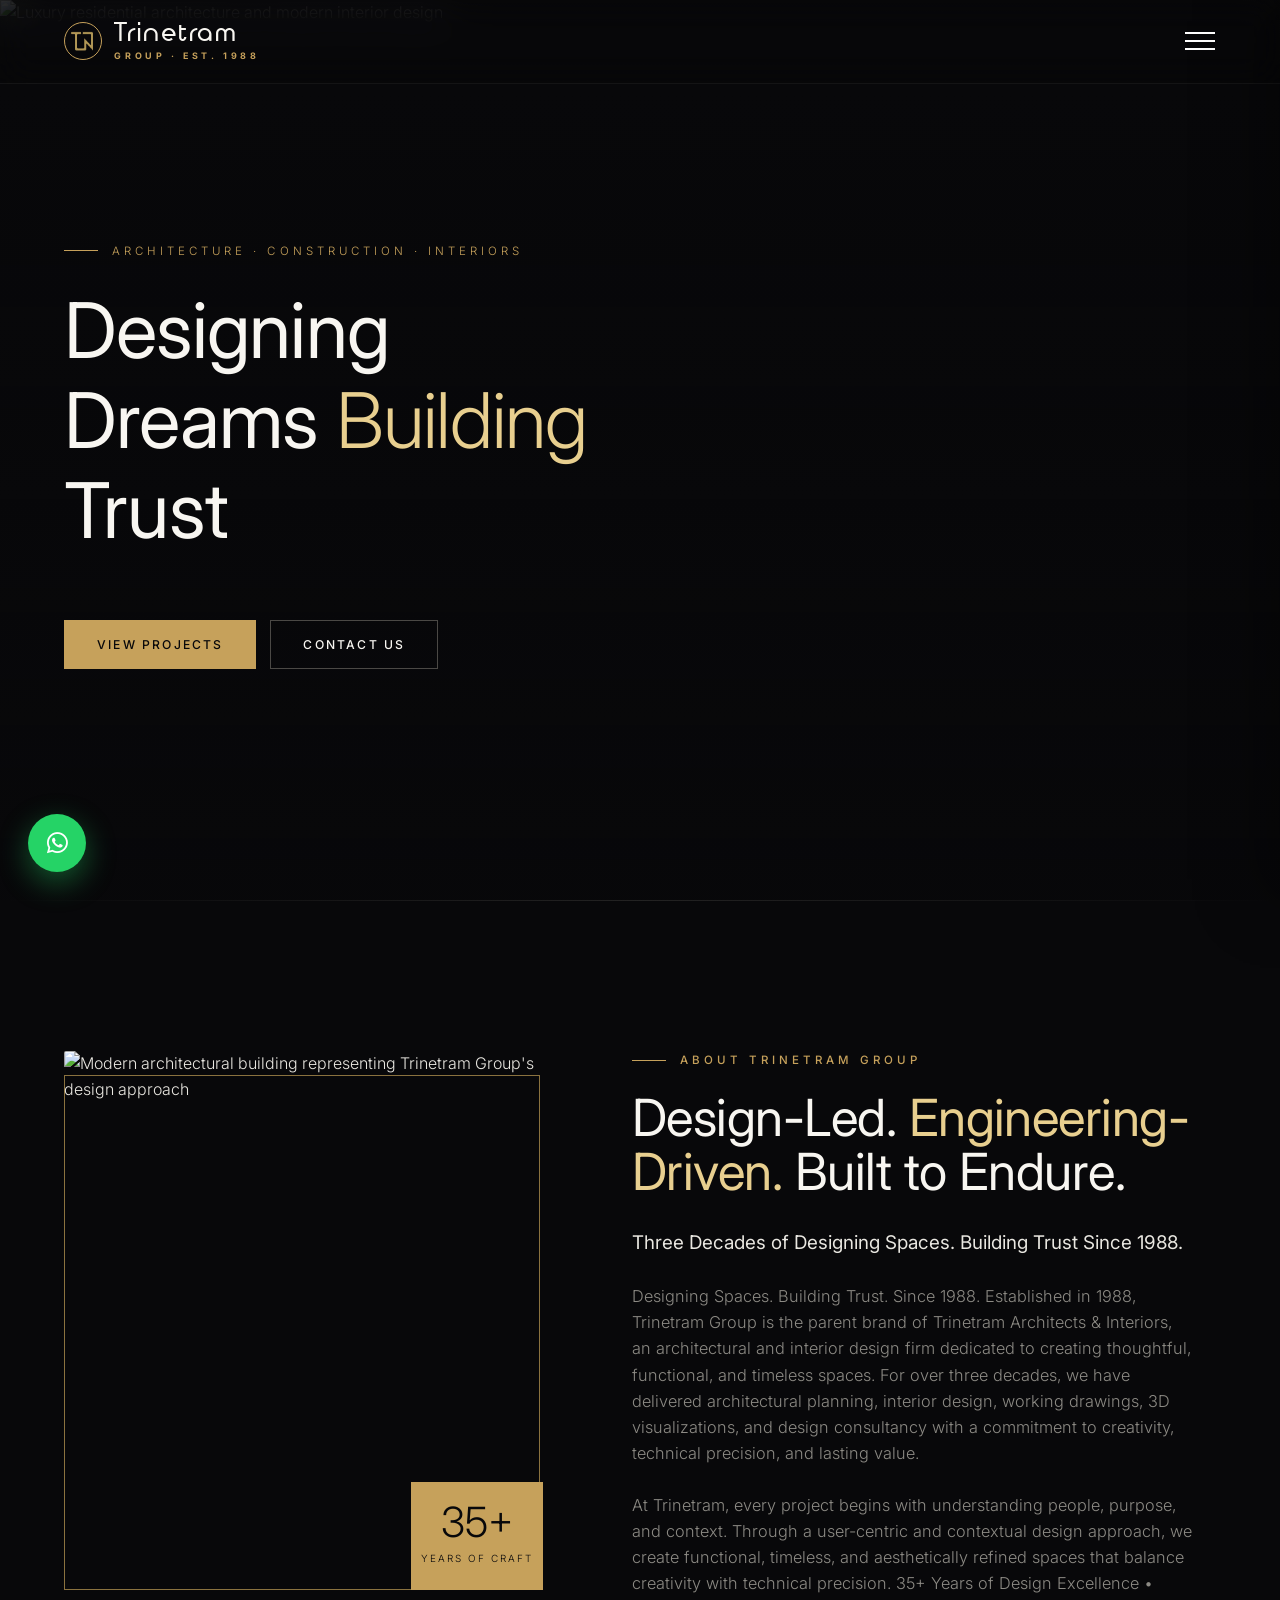
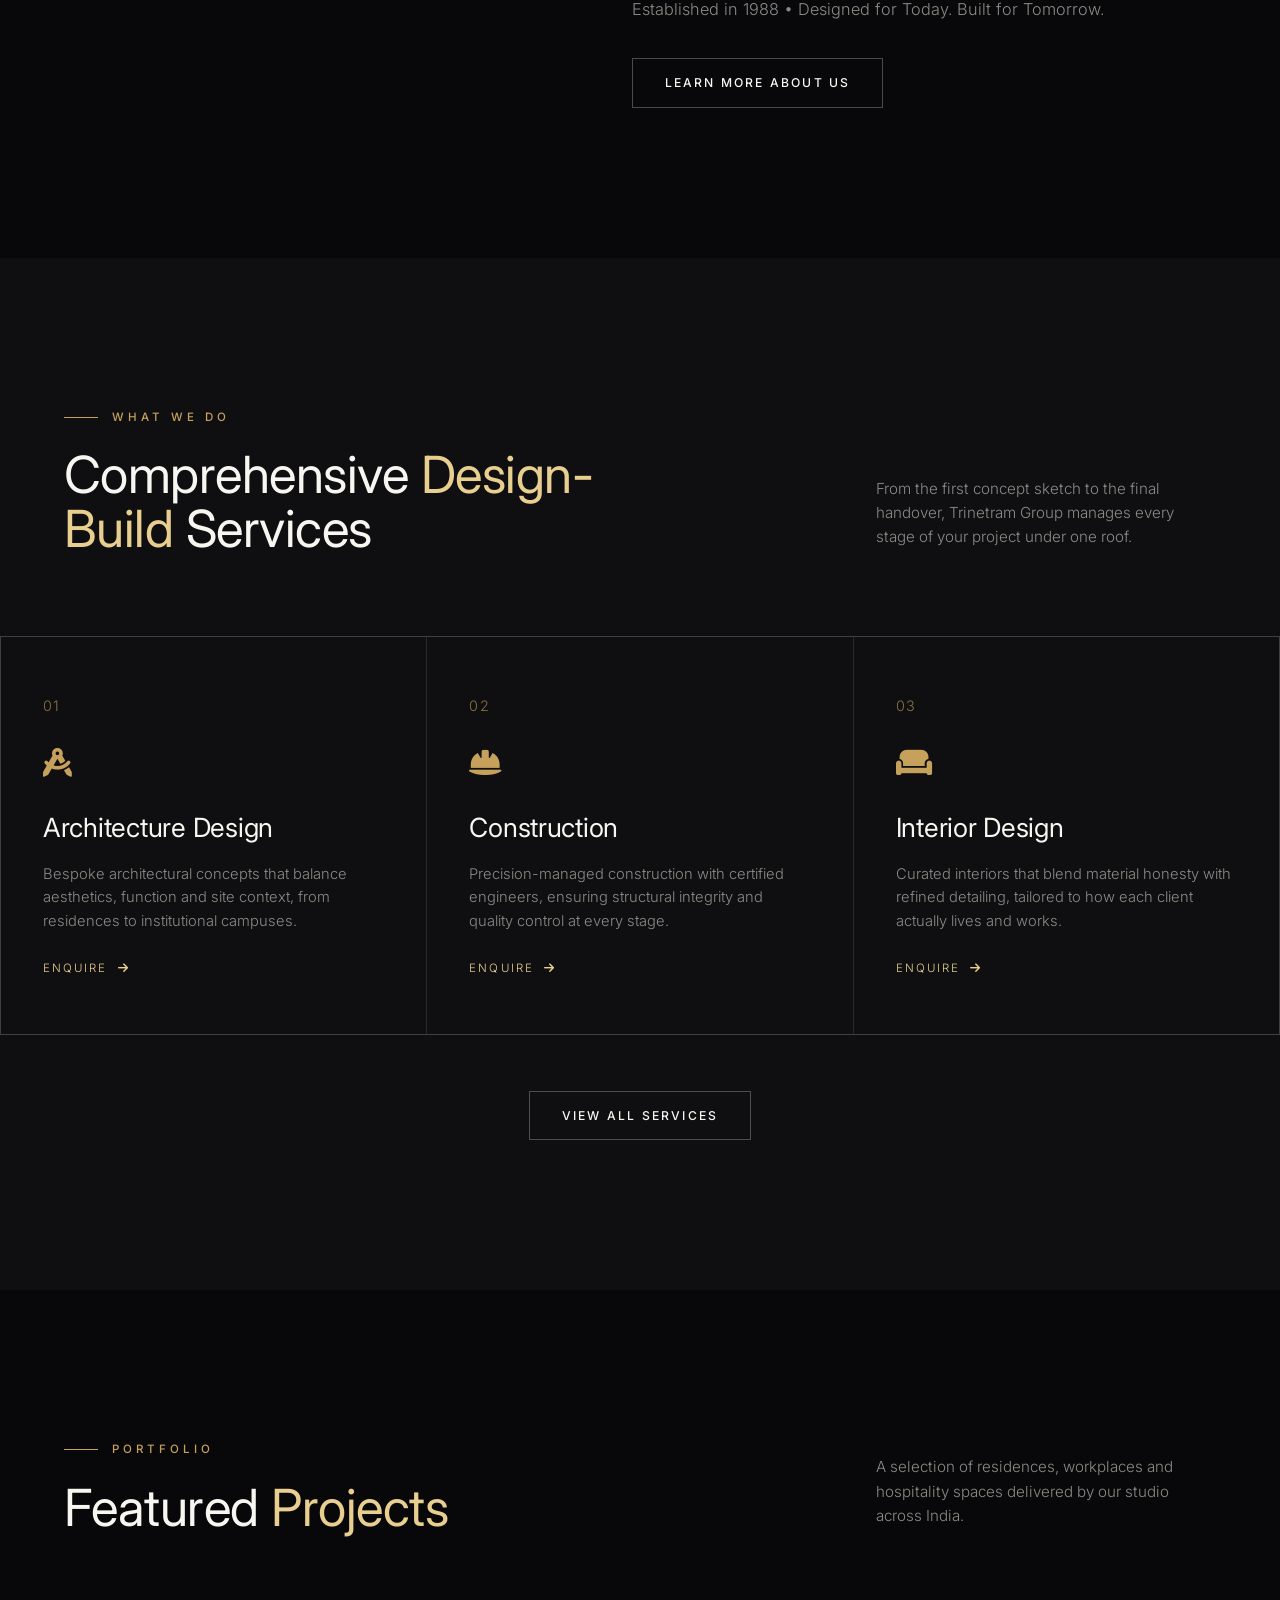
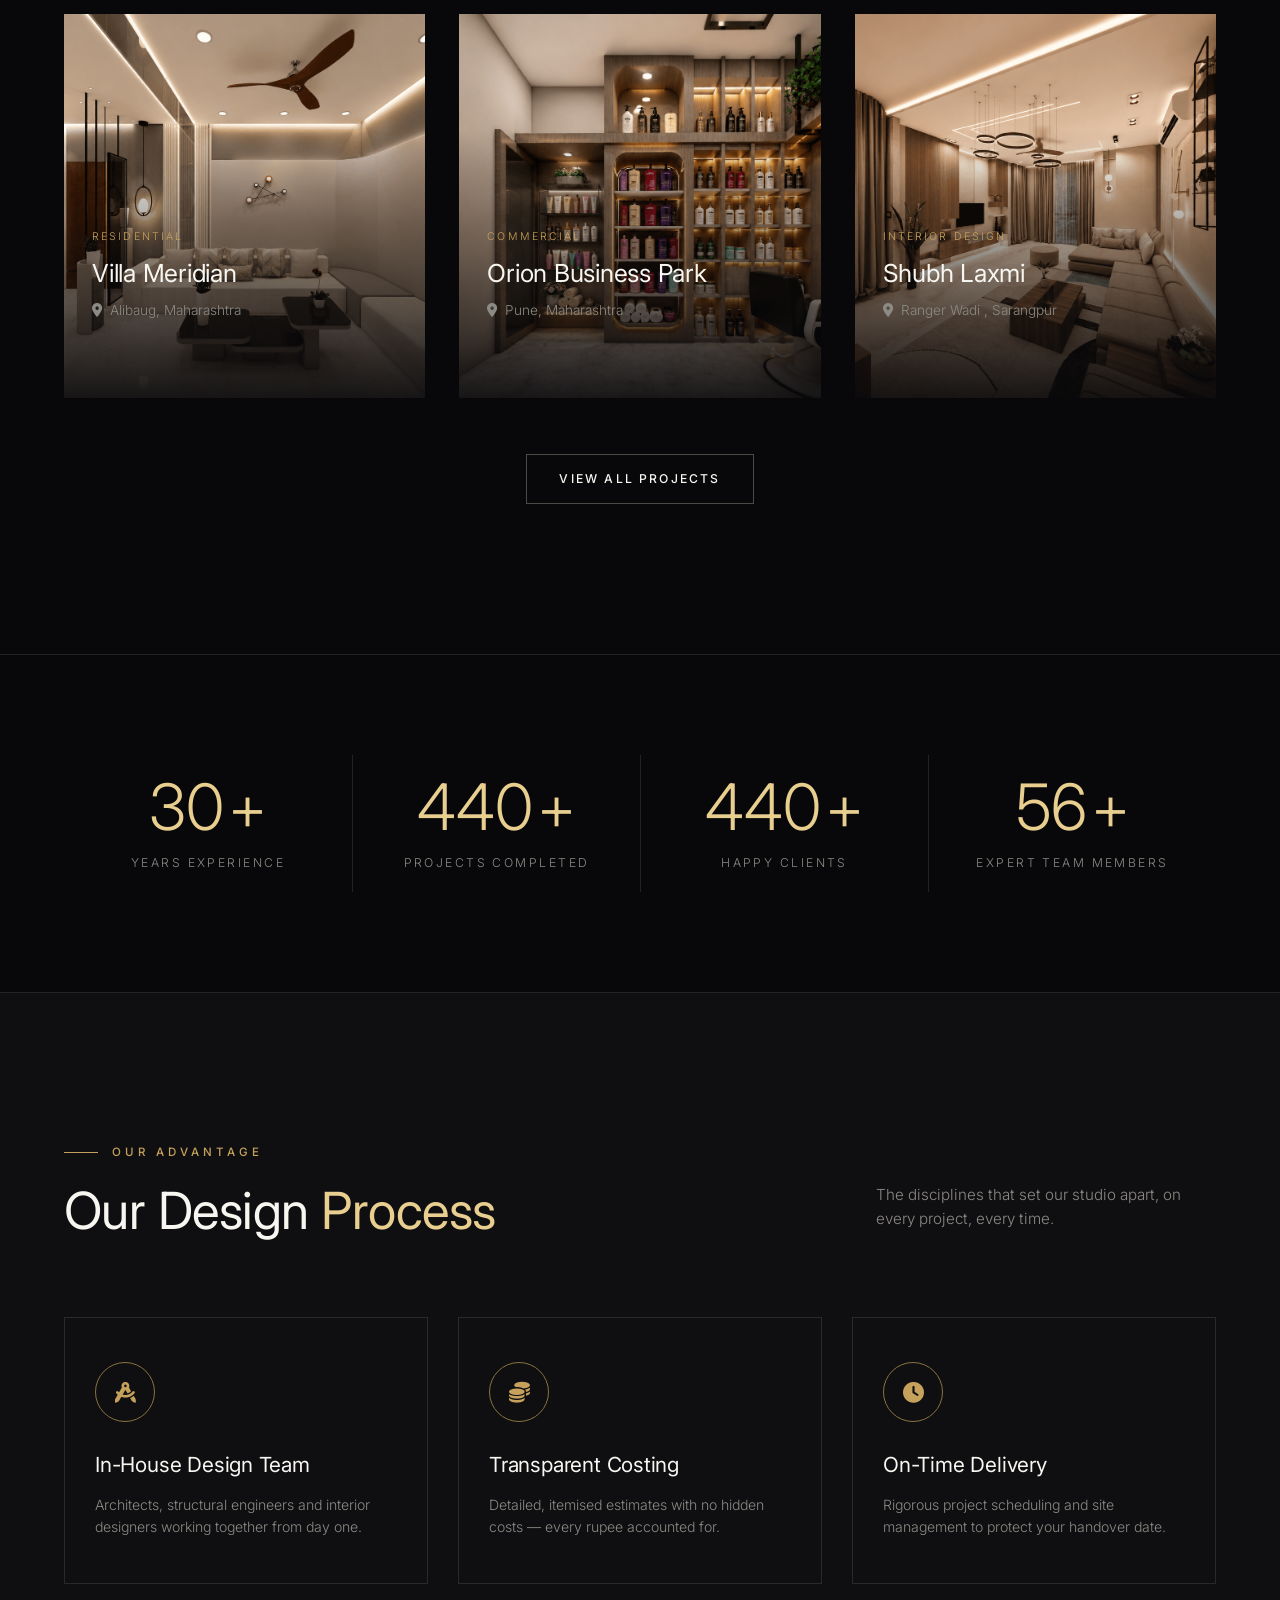
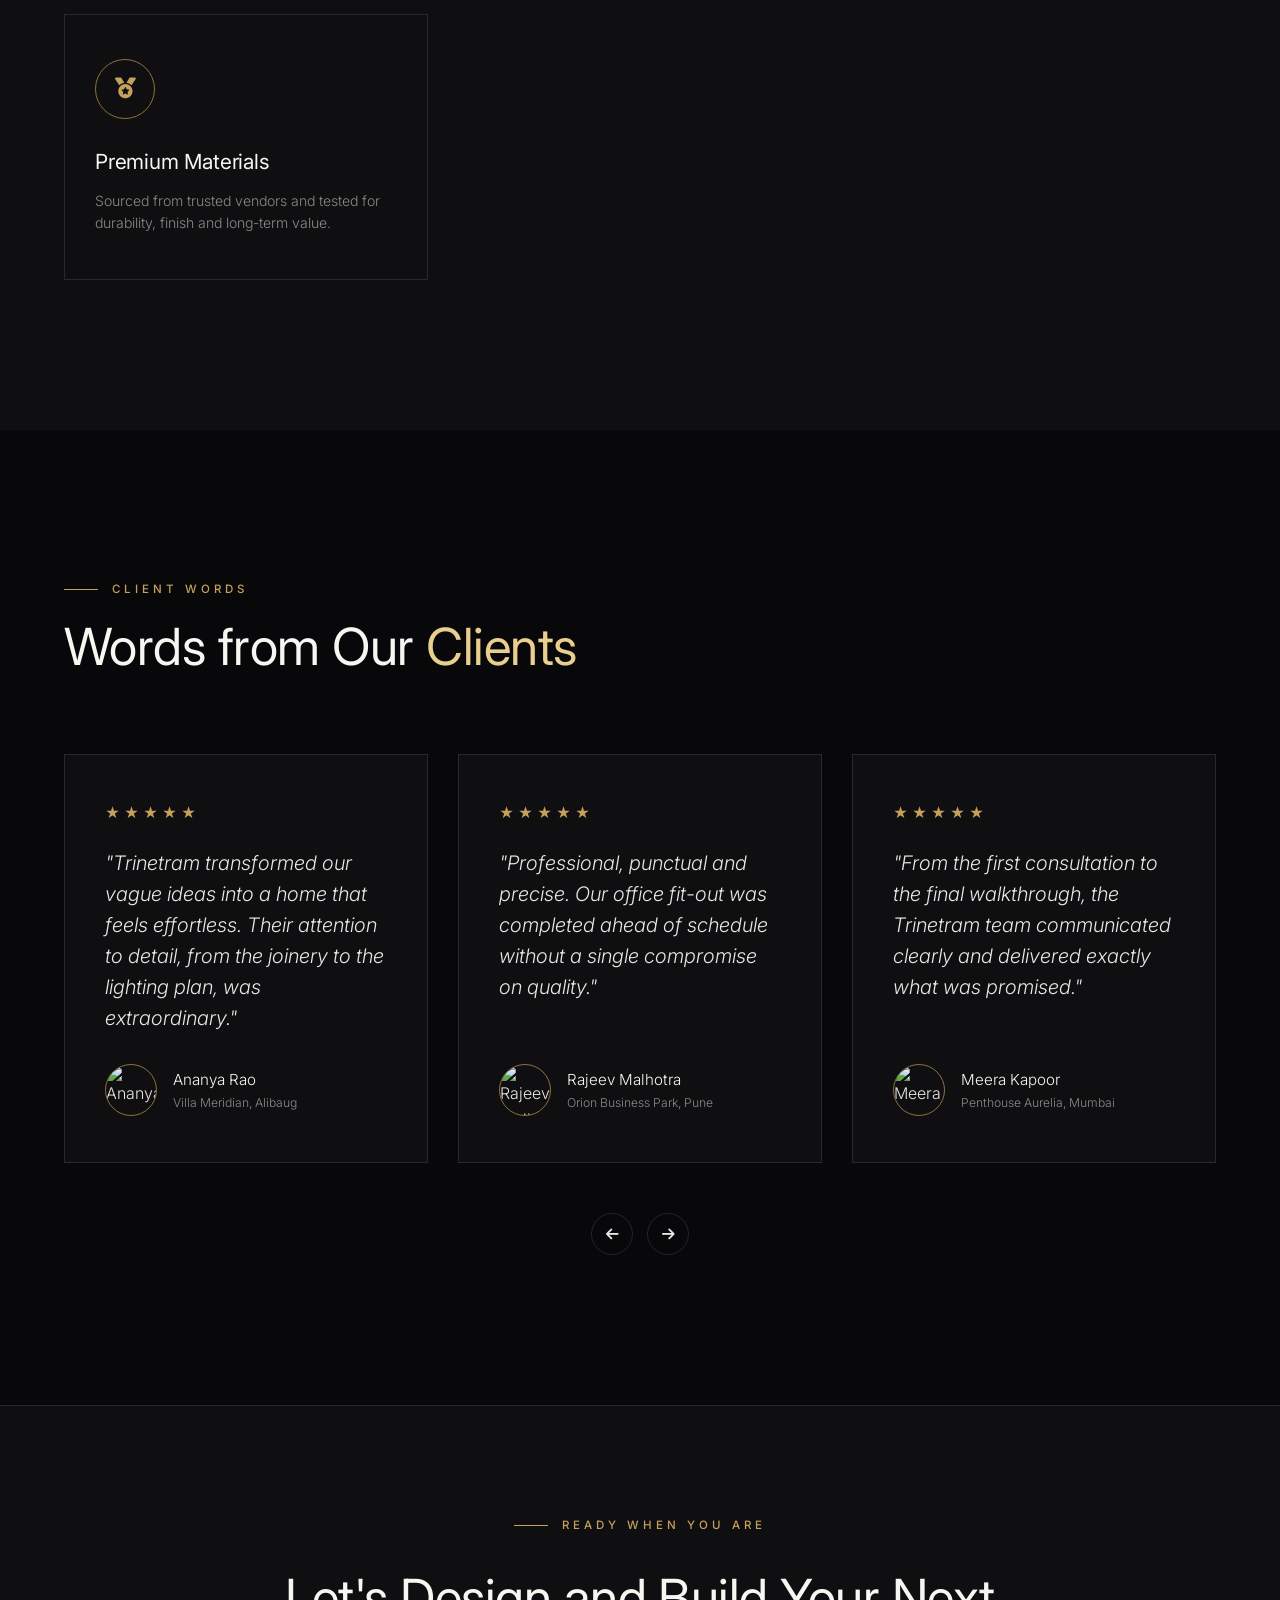
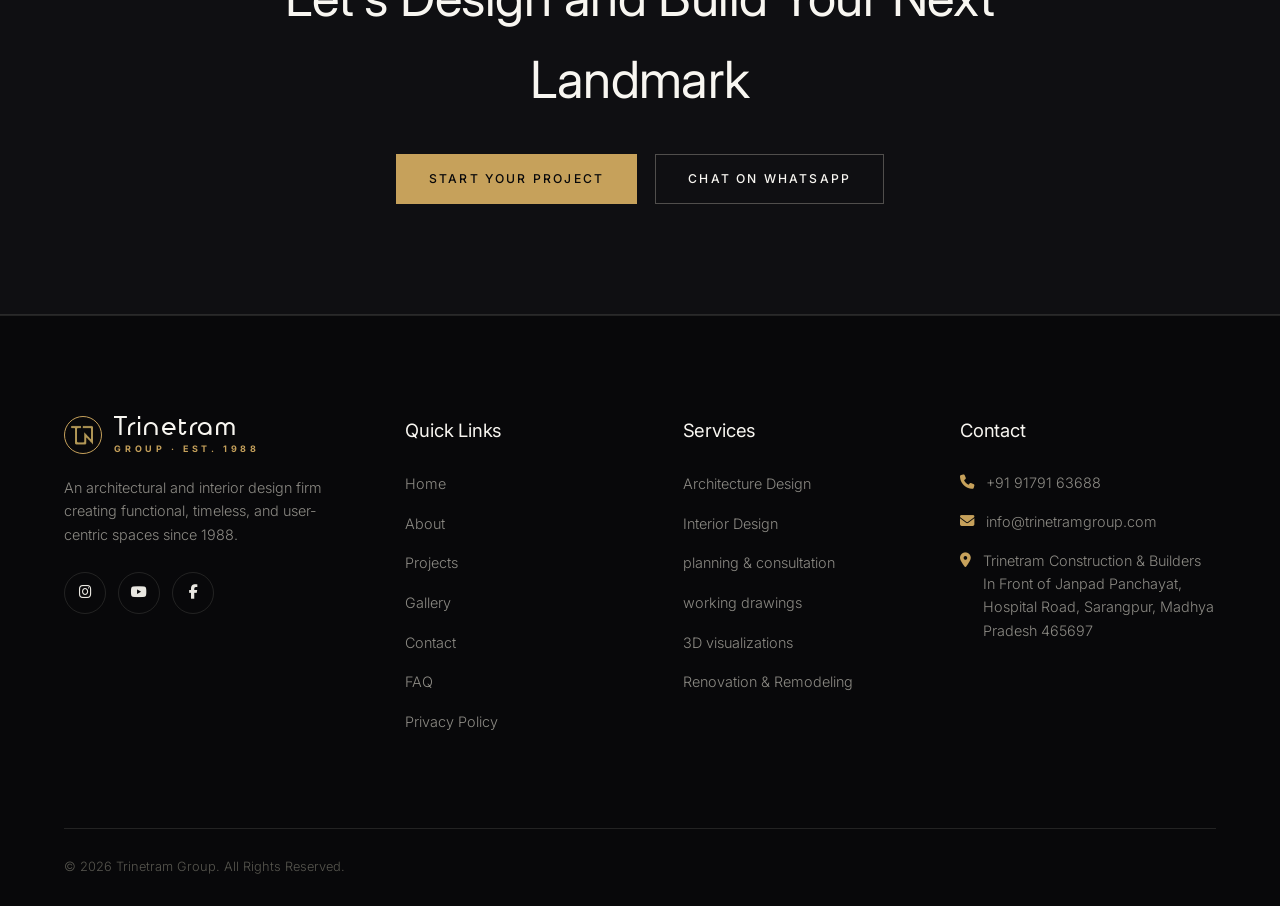
==== commit 82923b87: "Update index.html" ====
--- a/index.html
+++ b/index.html
@@ -114,7 +114,7 @@
 
   <div class="hero-media">
     <img
-      src="https://images.unsplash.com/photo-1600585154340-be6161a56a0c?q=80&w=2200&auto=format&fit=crop"
+      src="elevation10.png"
       alt="Luxury residential architecture and modern interior design"
       fetchpriority="high"
       decoding="async"
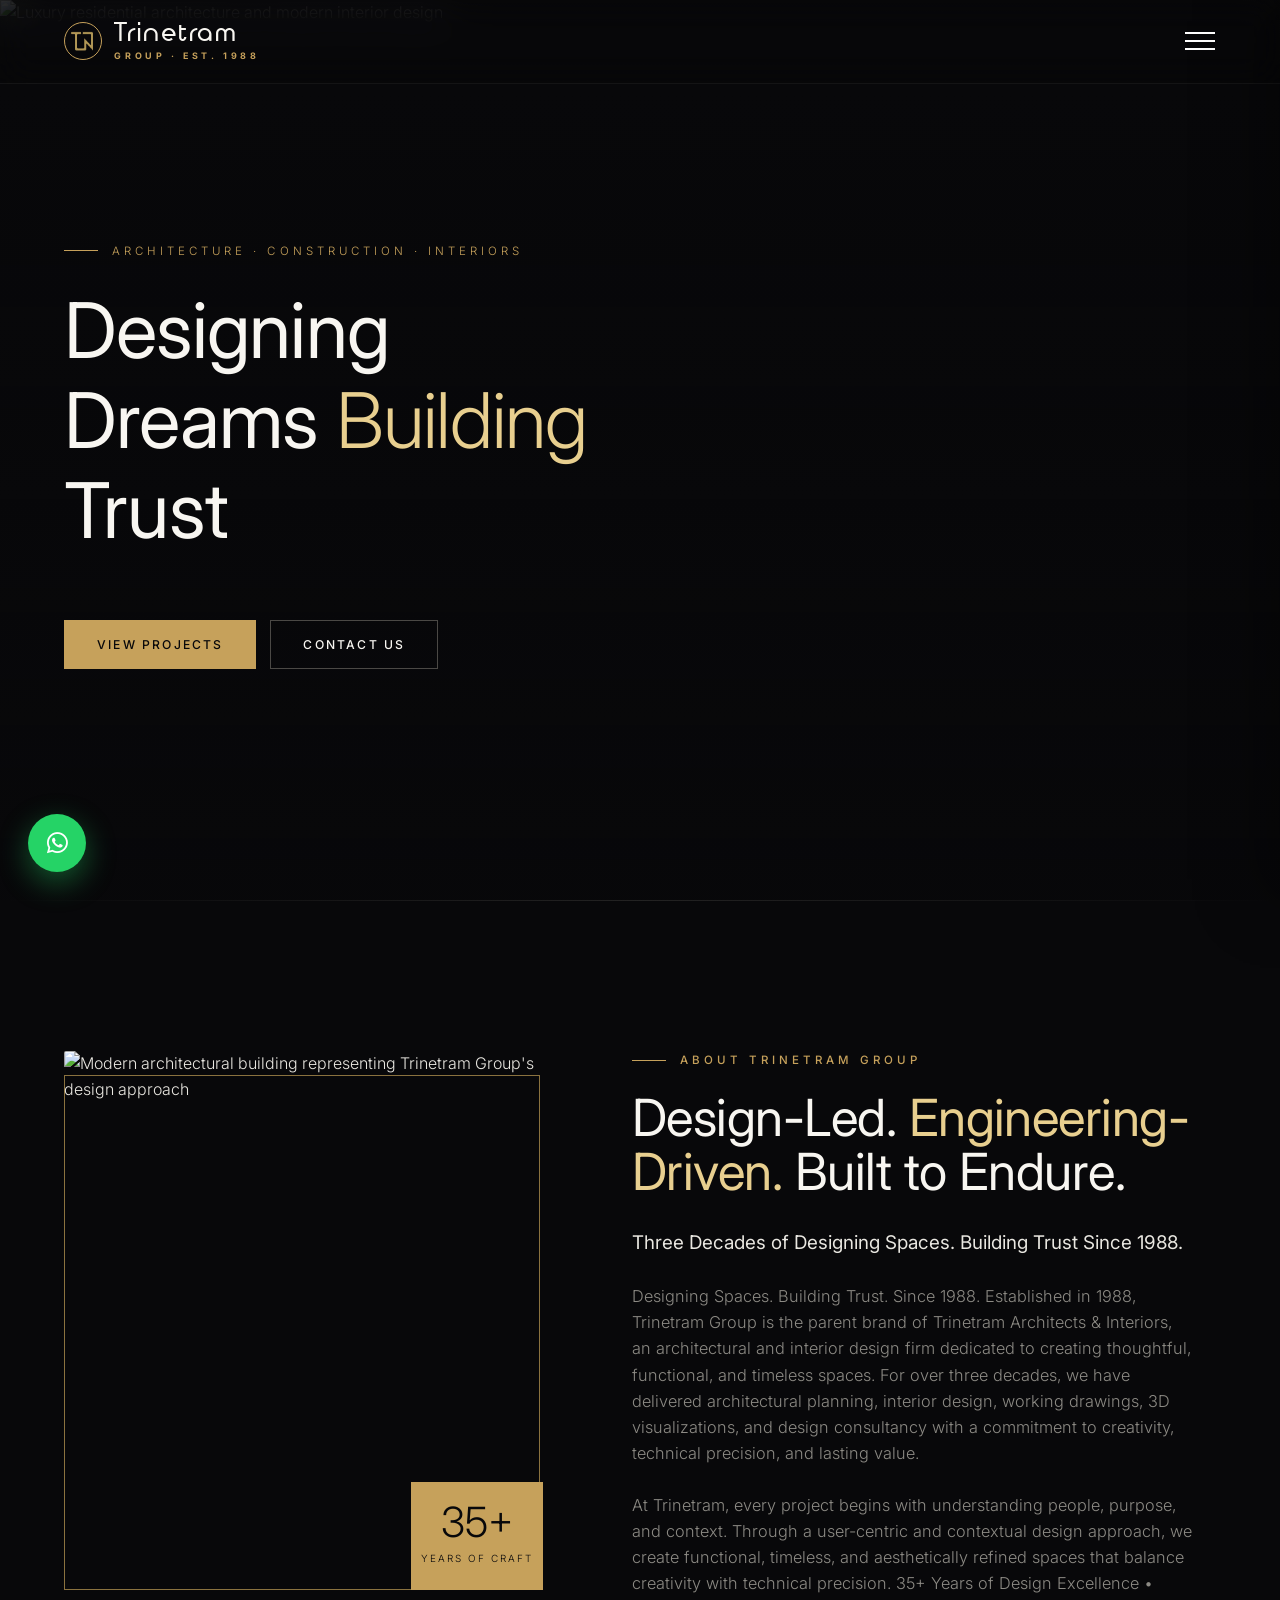
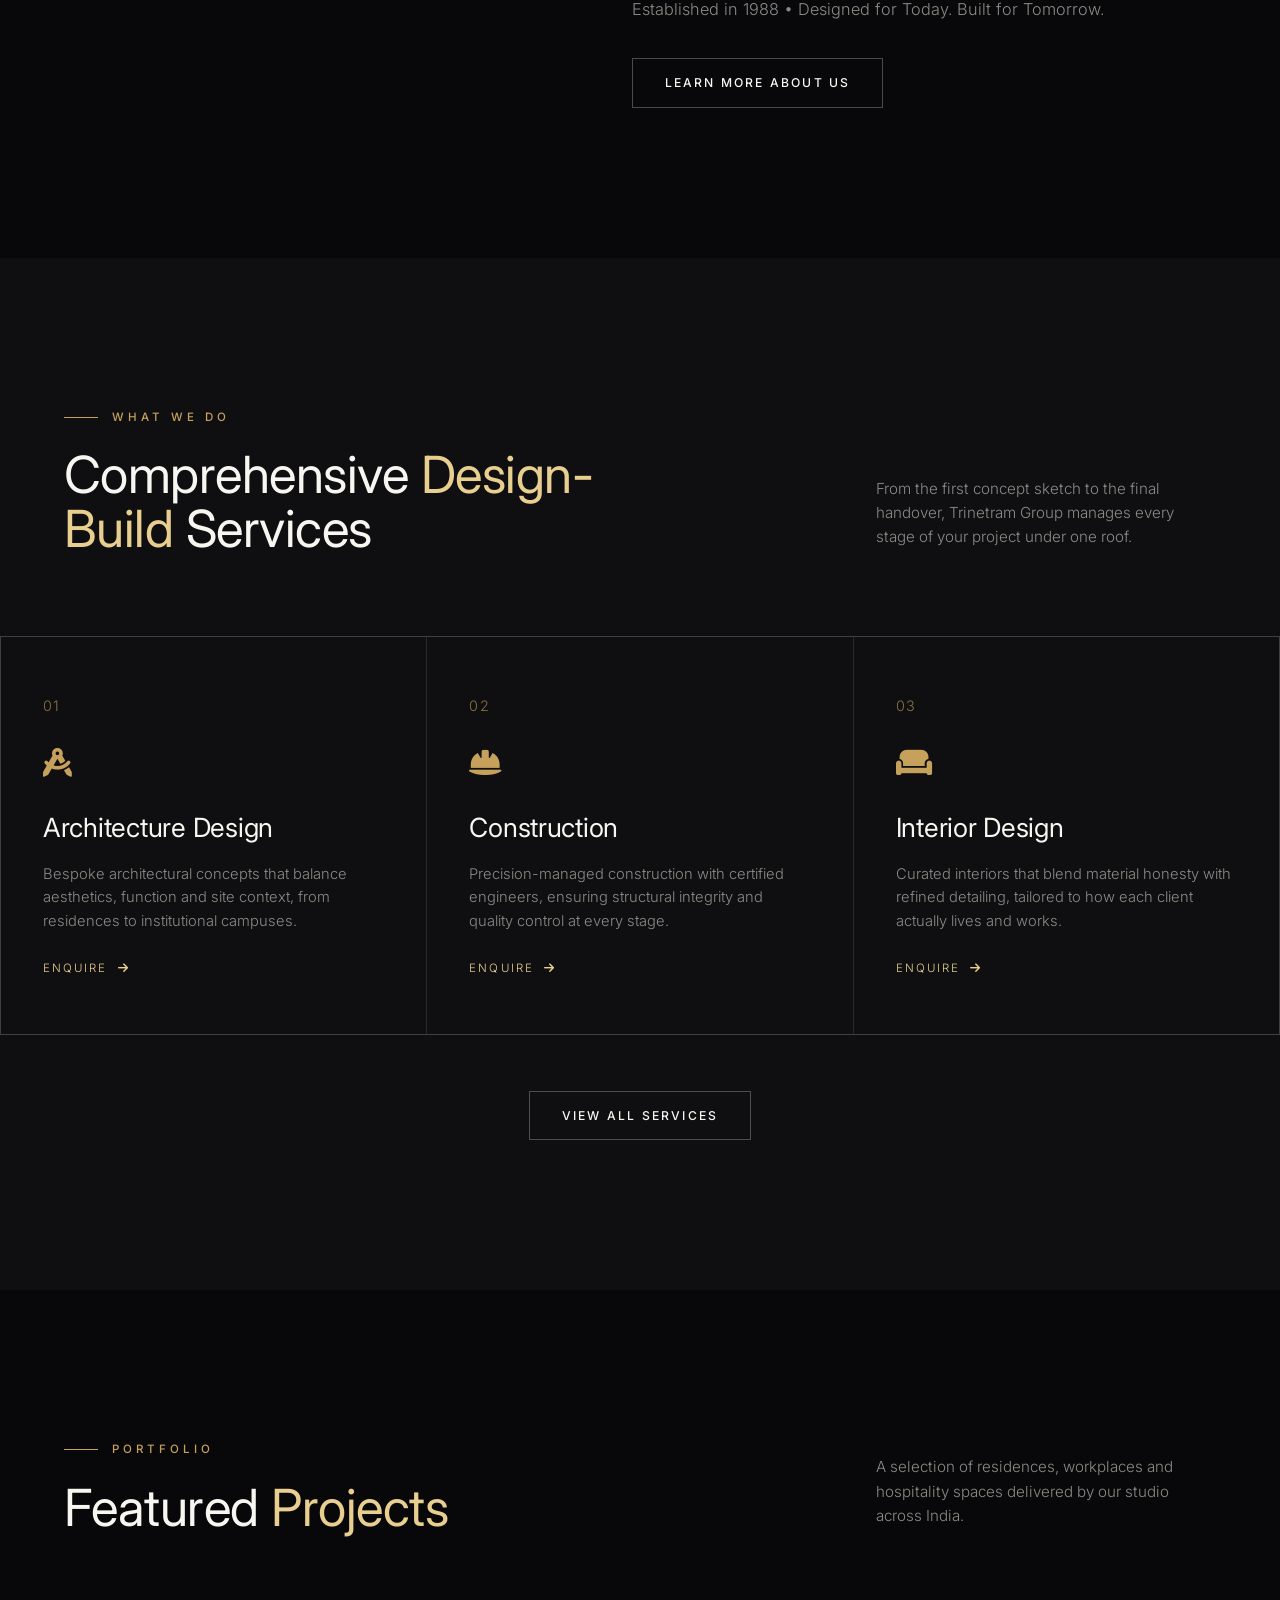
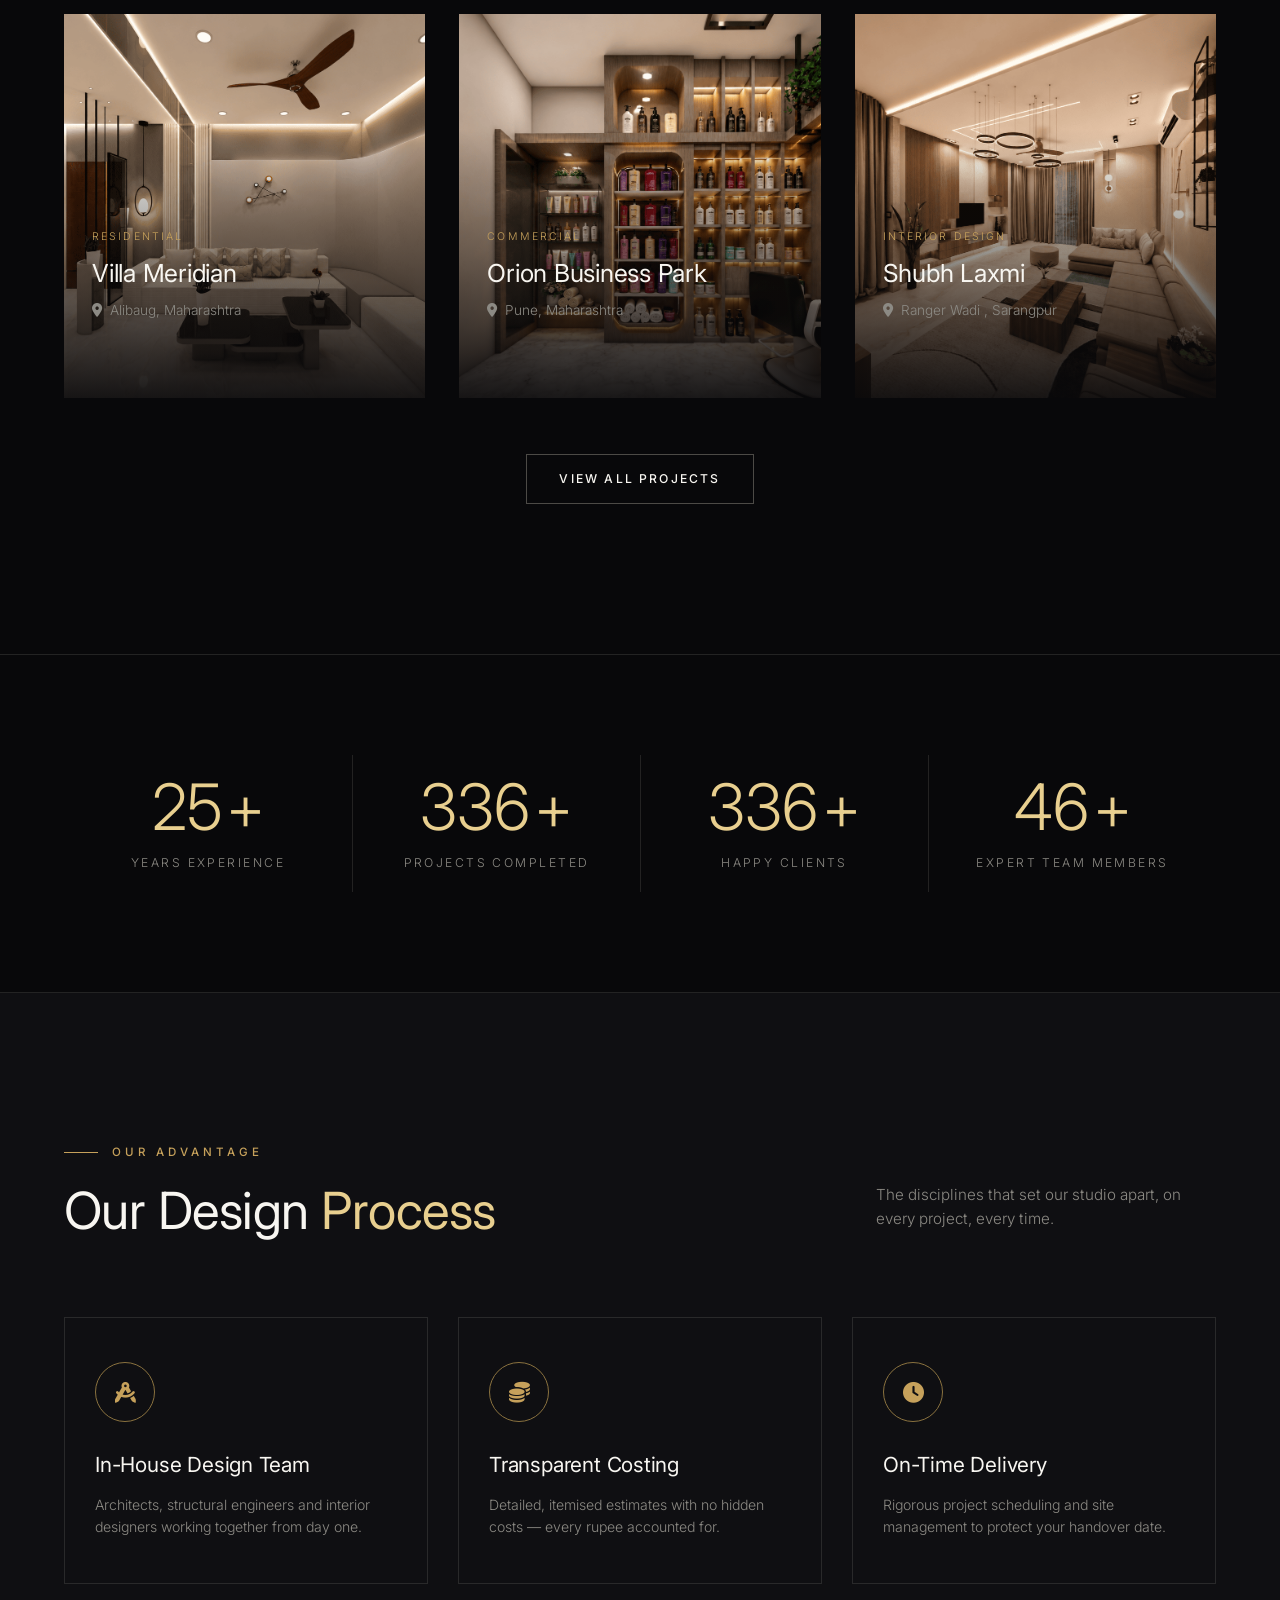
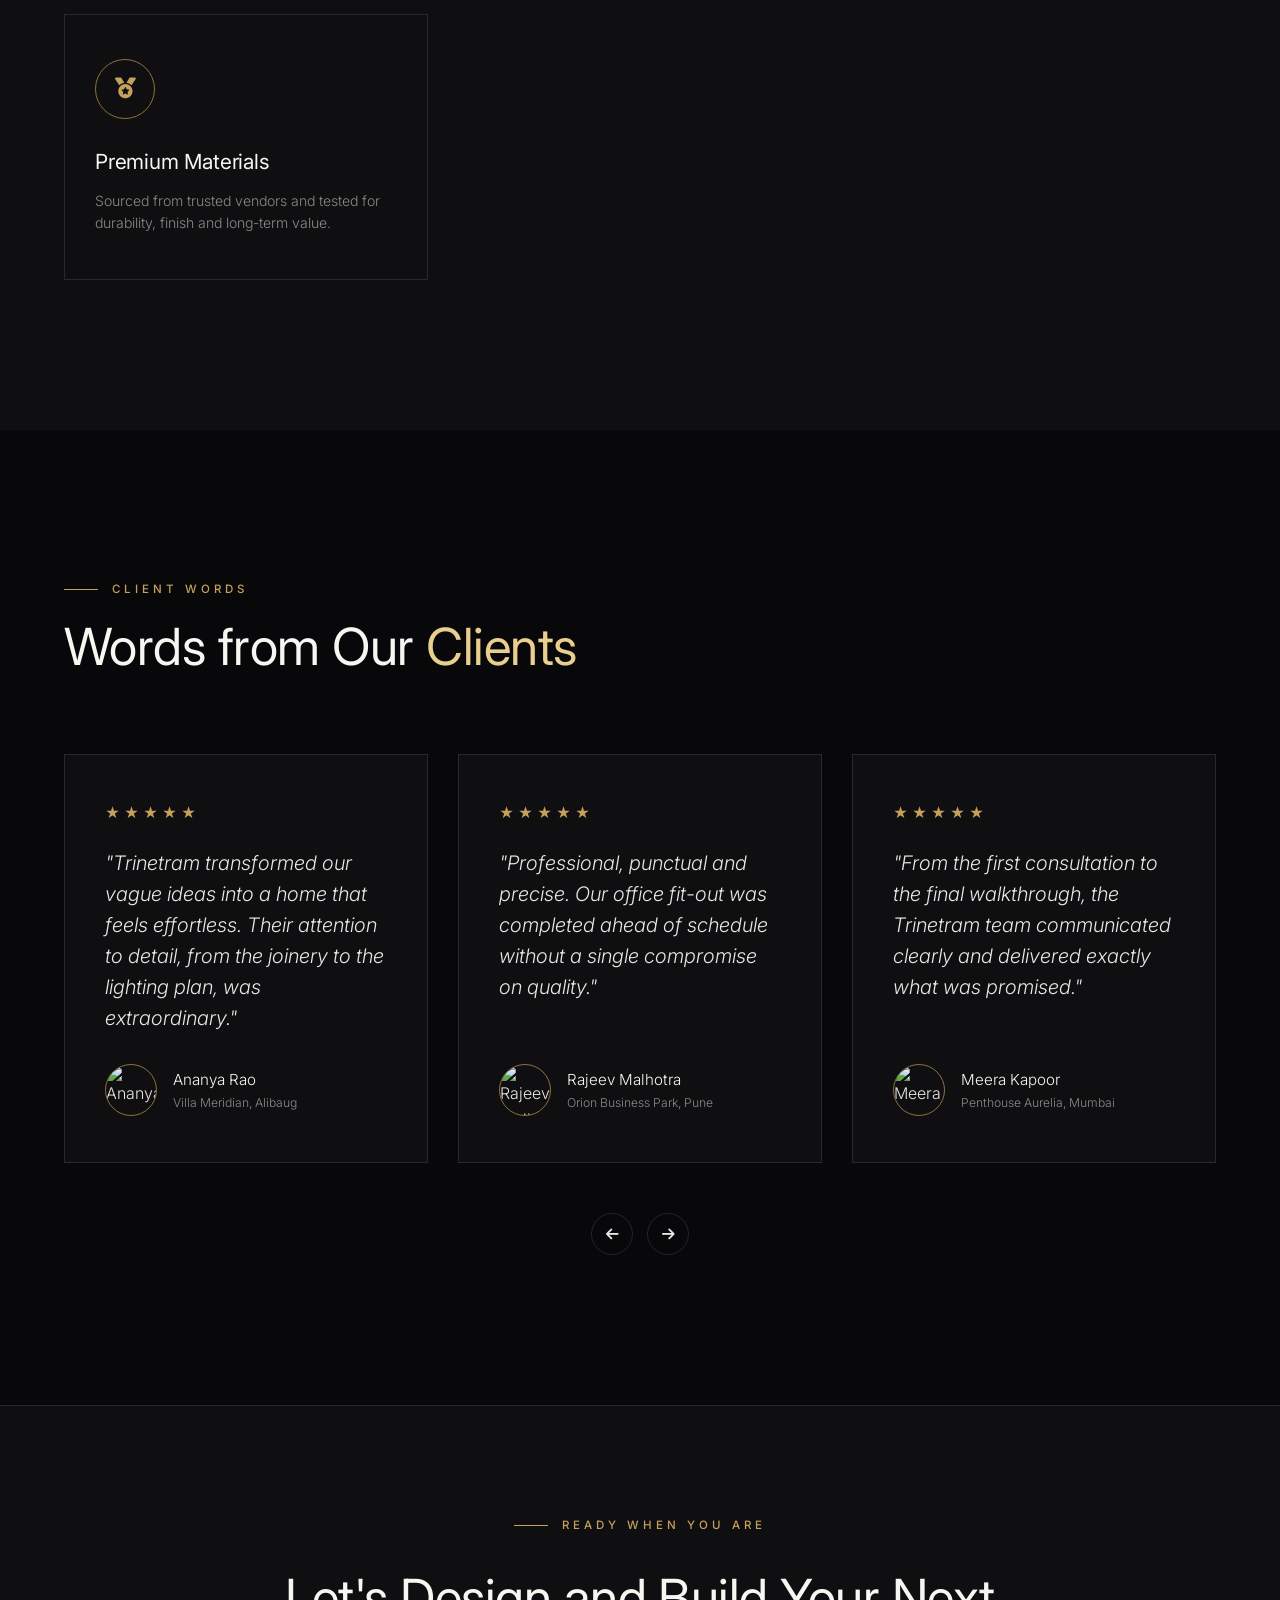
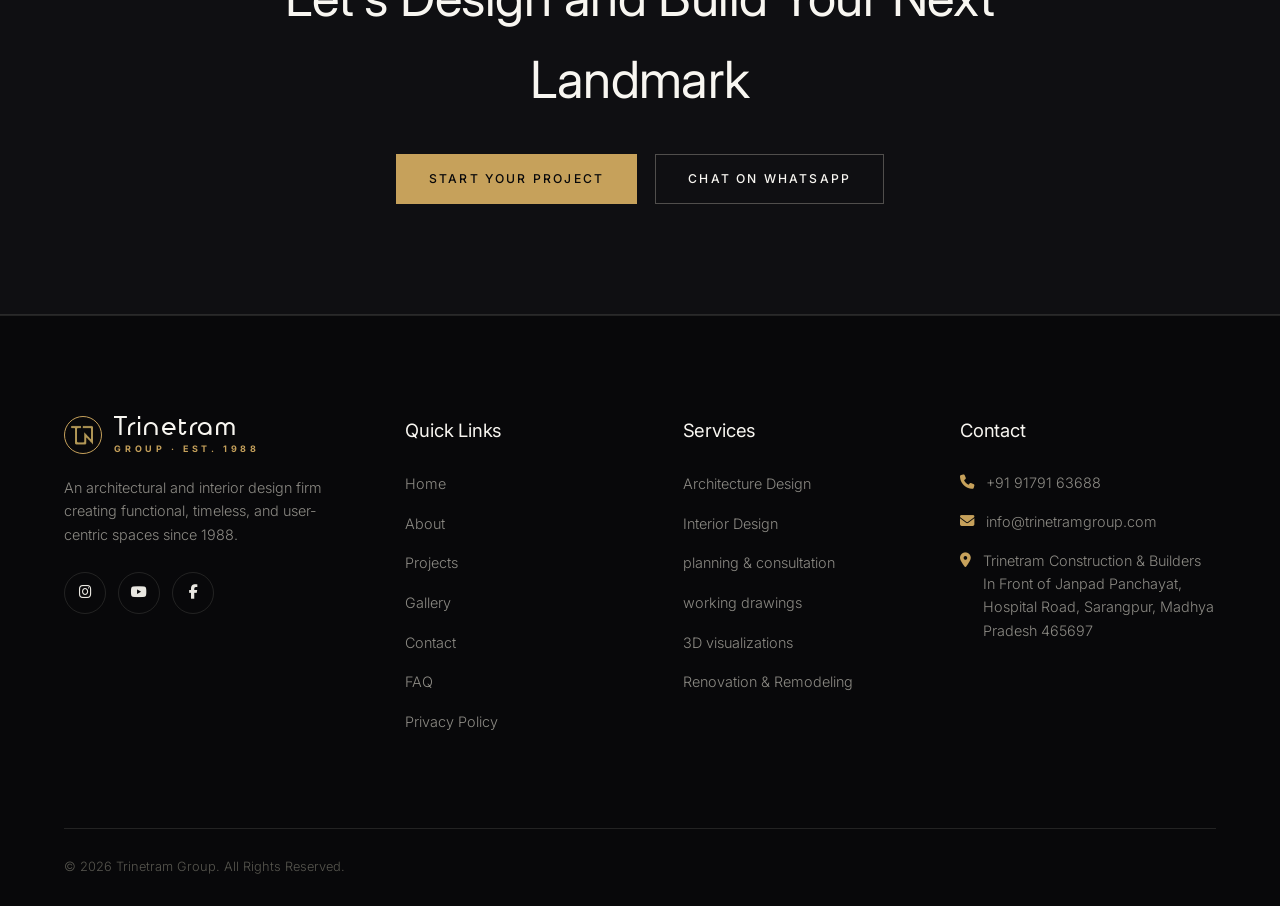
==== commit 91a21508: "Update hero image source to external URL" ====
--- a/index.html
+++ b/index.html
@@ -114,7 +114,7 @@
 
   <div class="hero-media">
     <img
-      src="elevation10.png"
+      src="https://images.unsplash.com/photo-1600585154340-be6161a56a0c?q=80&w=2200&auto=format&fit=crop"
       alt="Luxury residential architecture and modern interior design"
       fetchpriority="high"
       decoding="async"
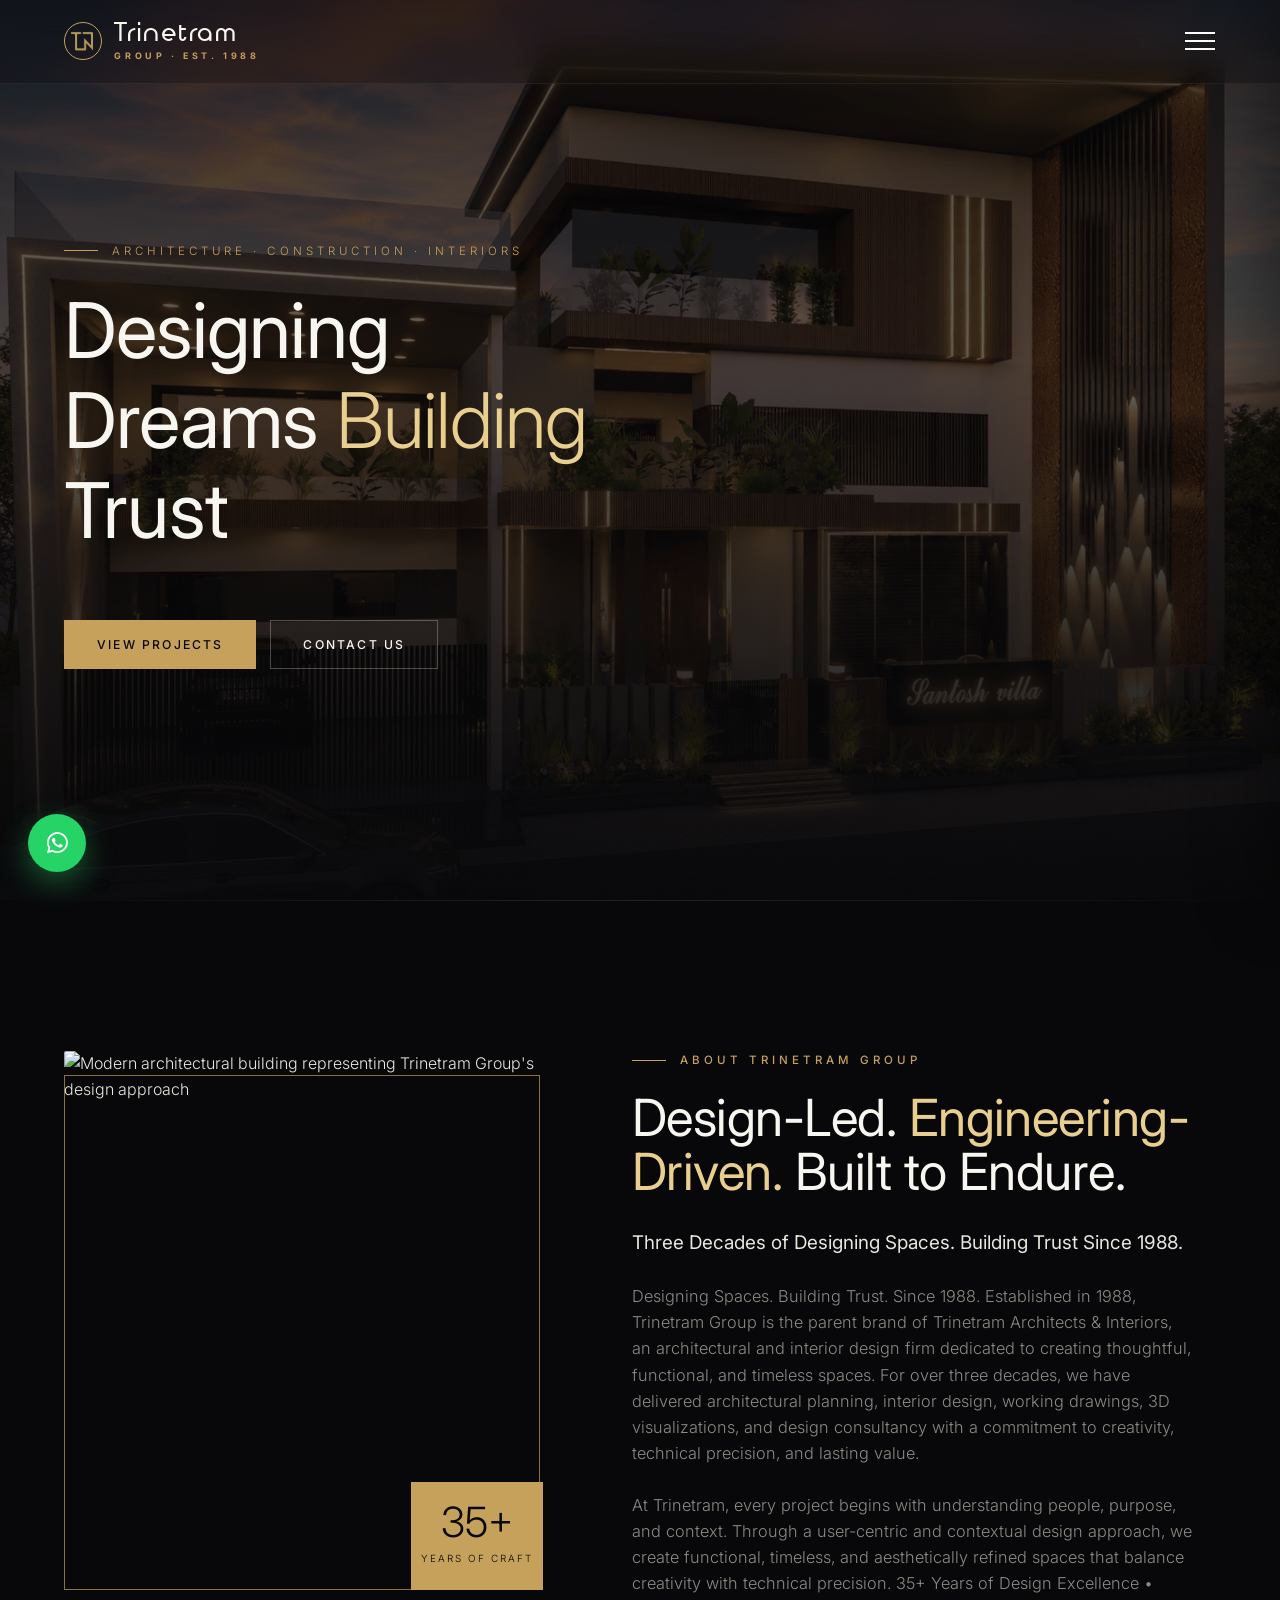
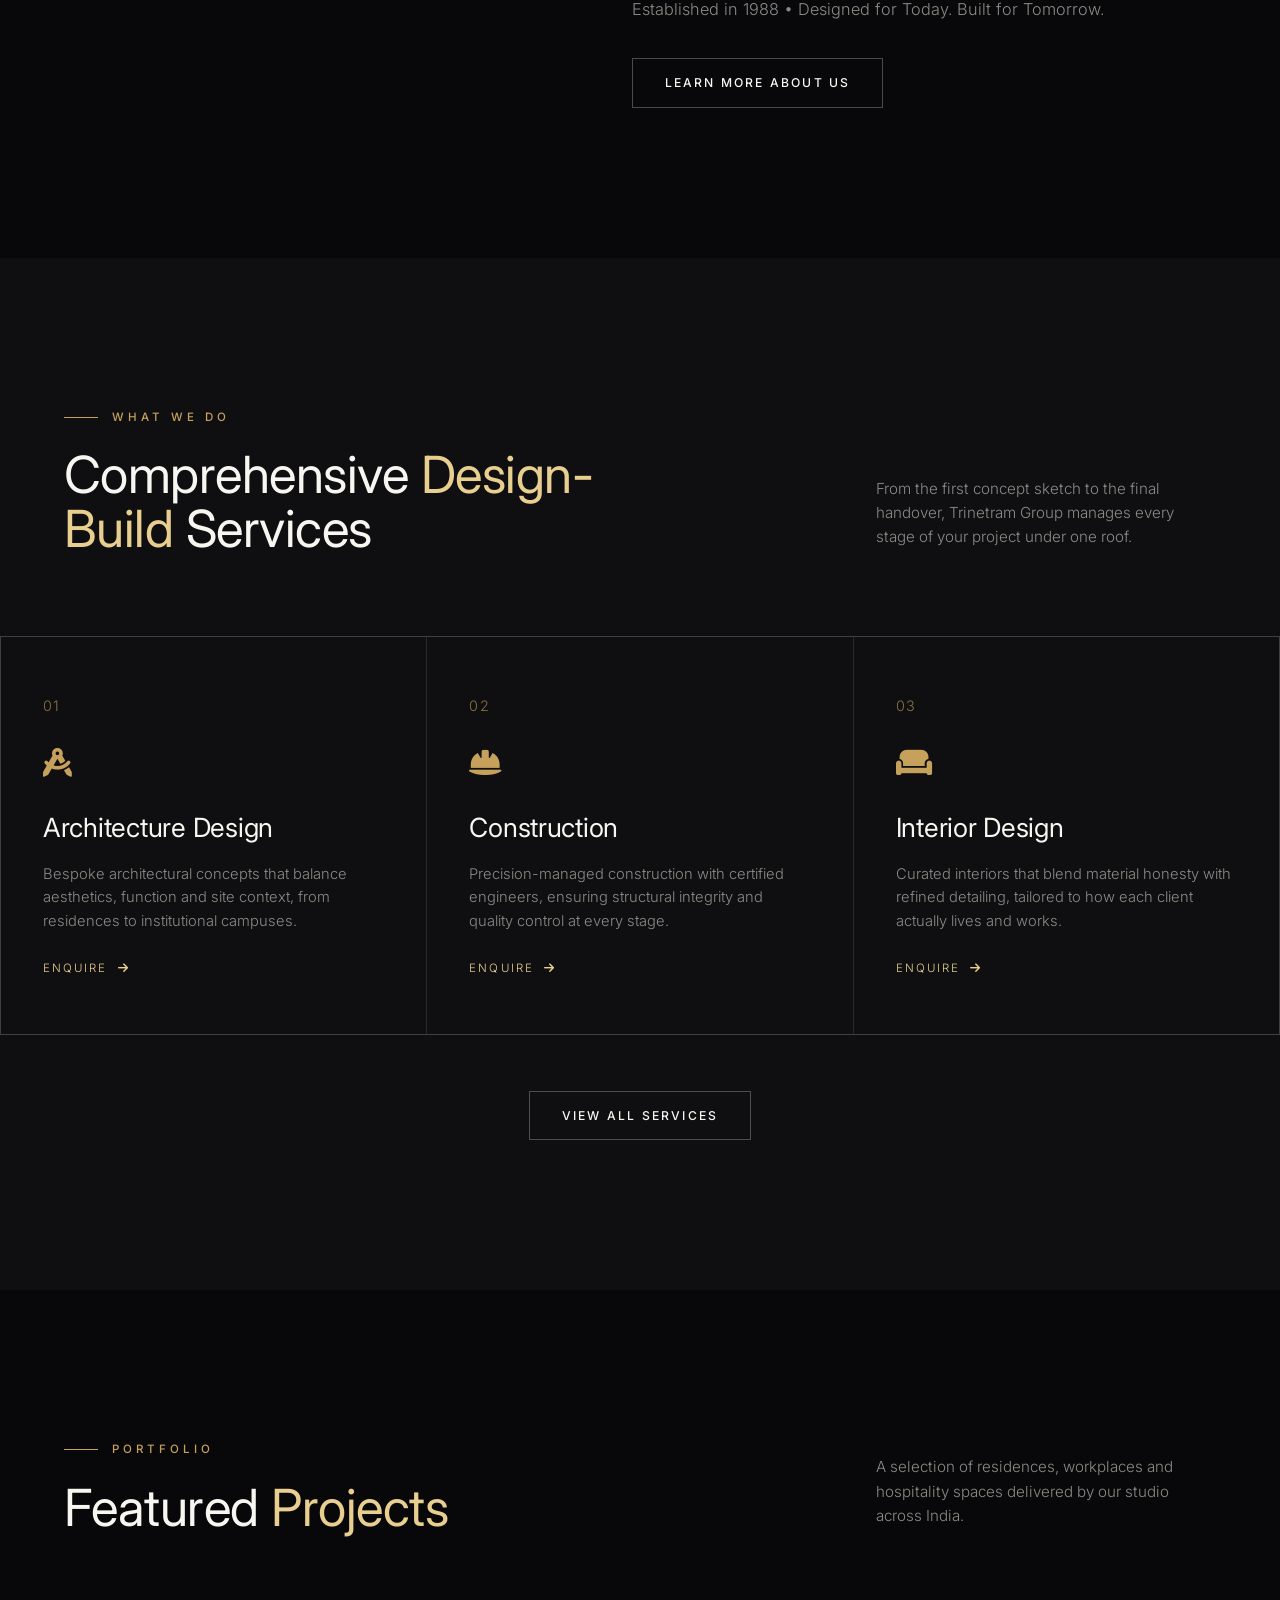
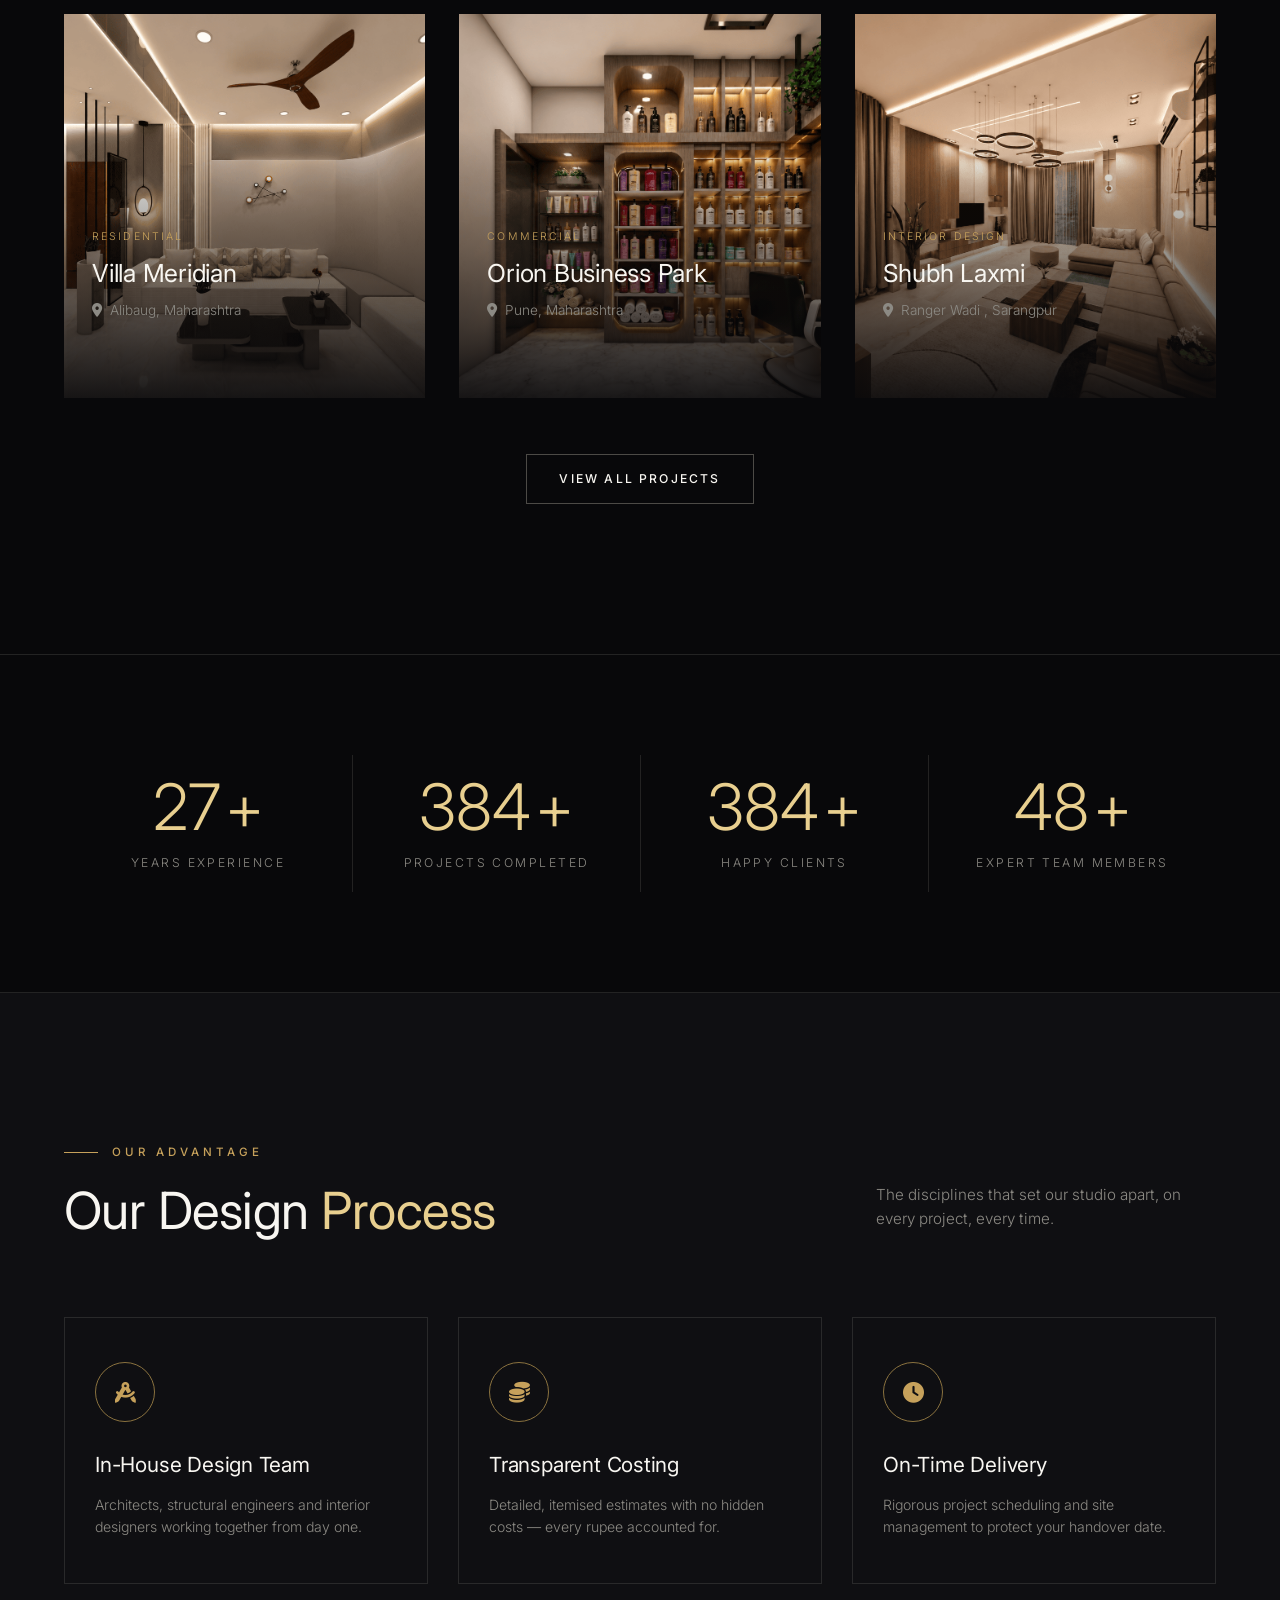
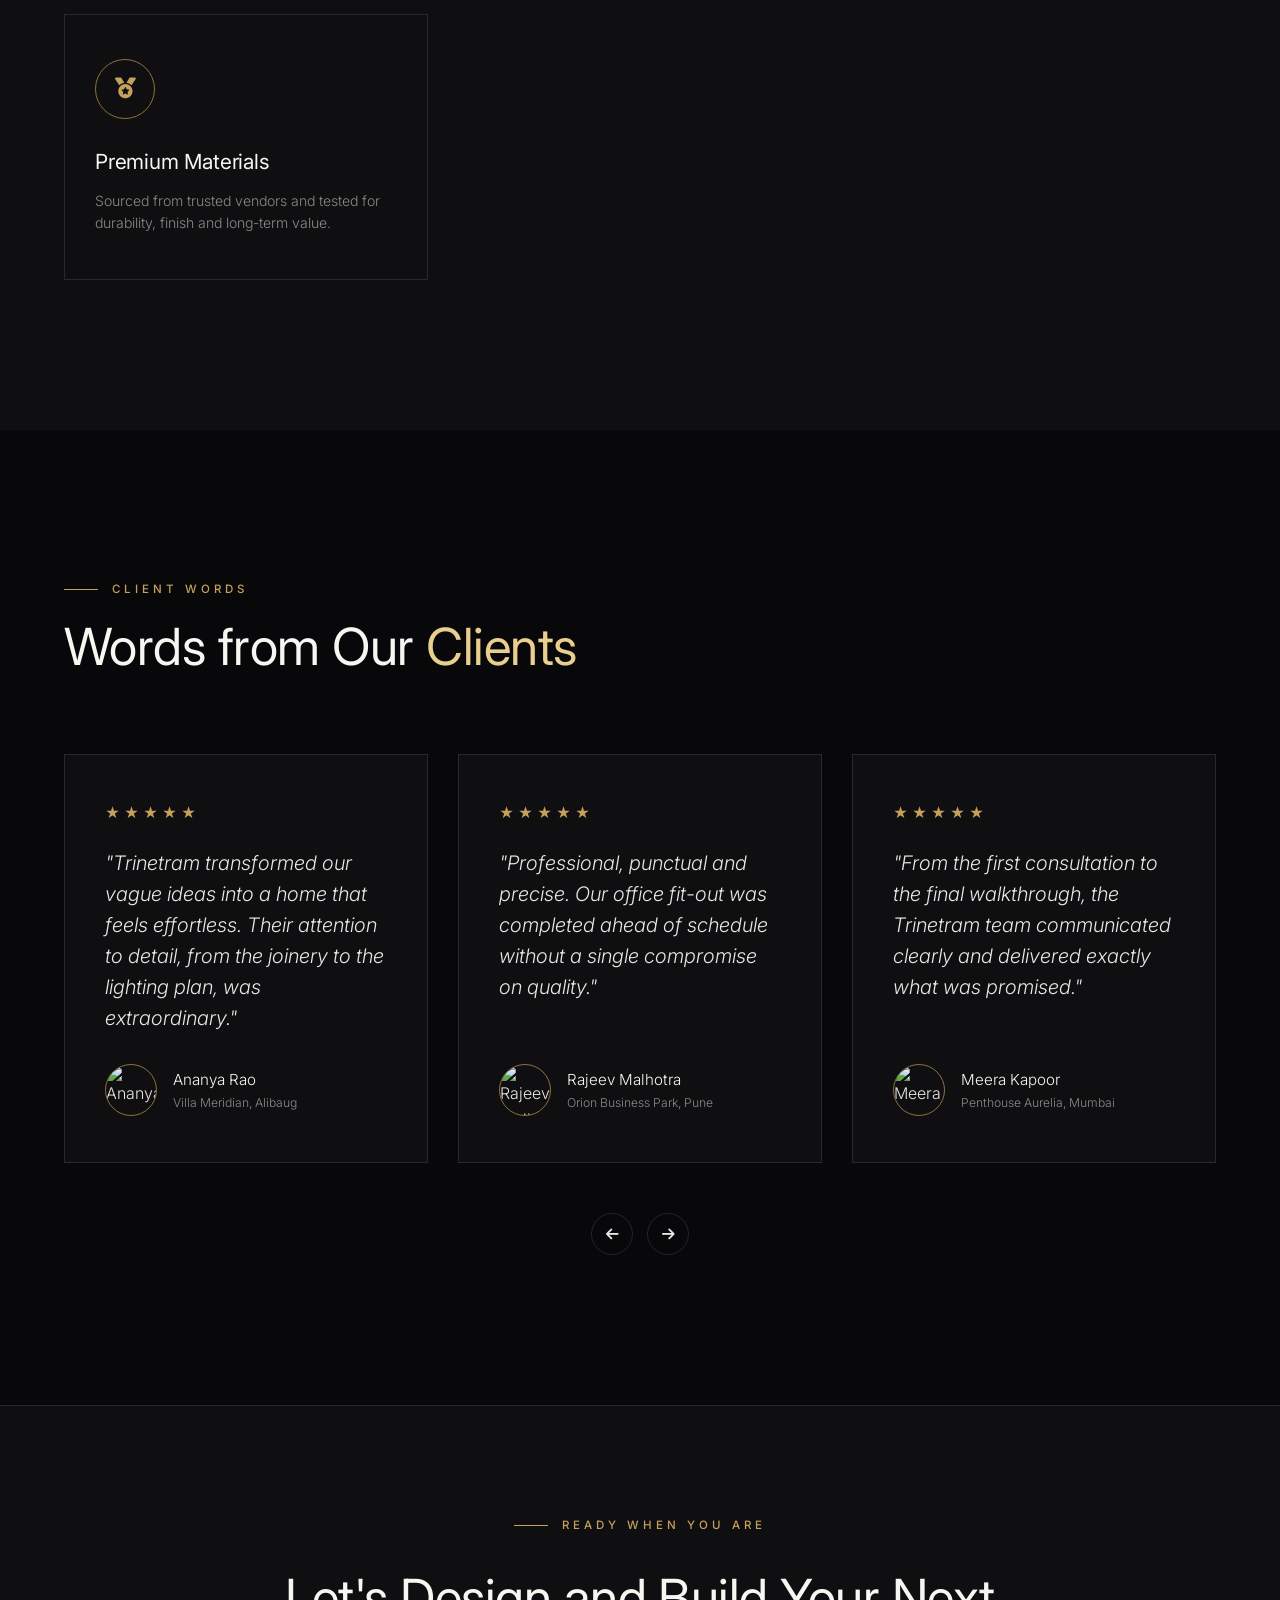
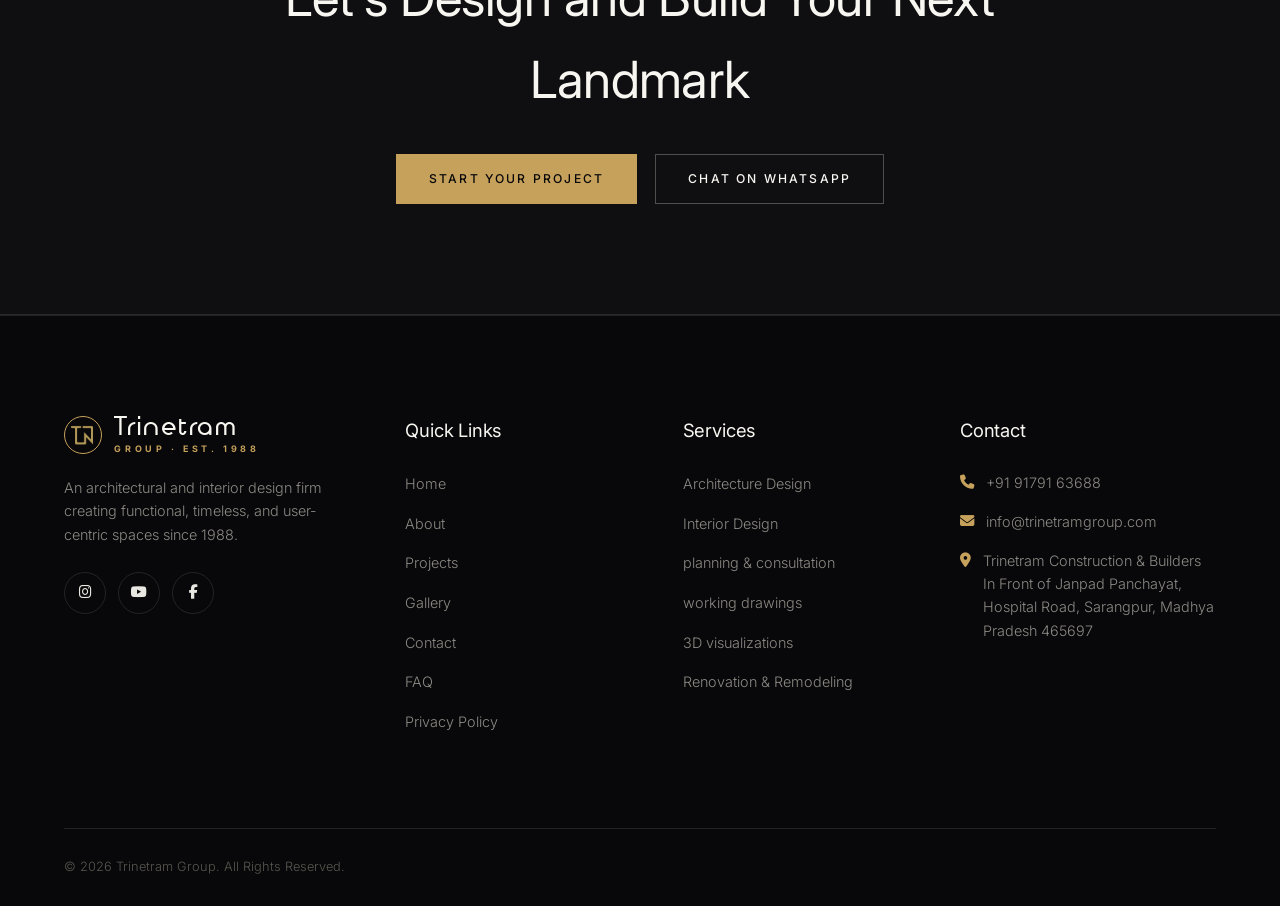
==== commit 5559e03e: "Update image source in hero section" ====
--- a/index.html
+++ b/index.html
@@ -114,7 +114,7 @@
 
   <div class="hero-media">
     <img
-      src="https://images.unsplash.com/photo-1600585154340-be6161a56a0c?q=80&w=2200&auto=format&fit=crop"
+      src="images/elevation10.png"
       alt="Luxury residential architecture and modern interior design"
       fetchpriority="high"
       decoding="async"
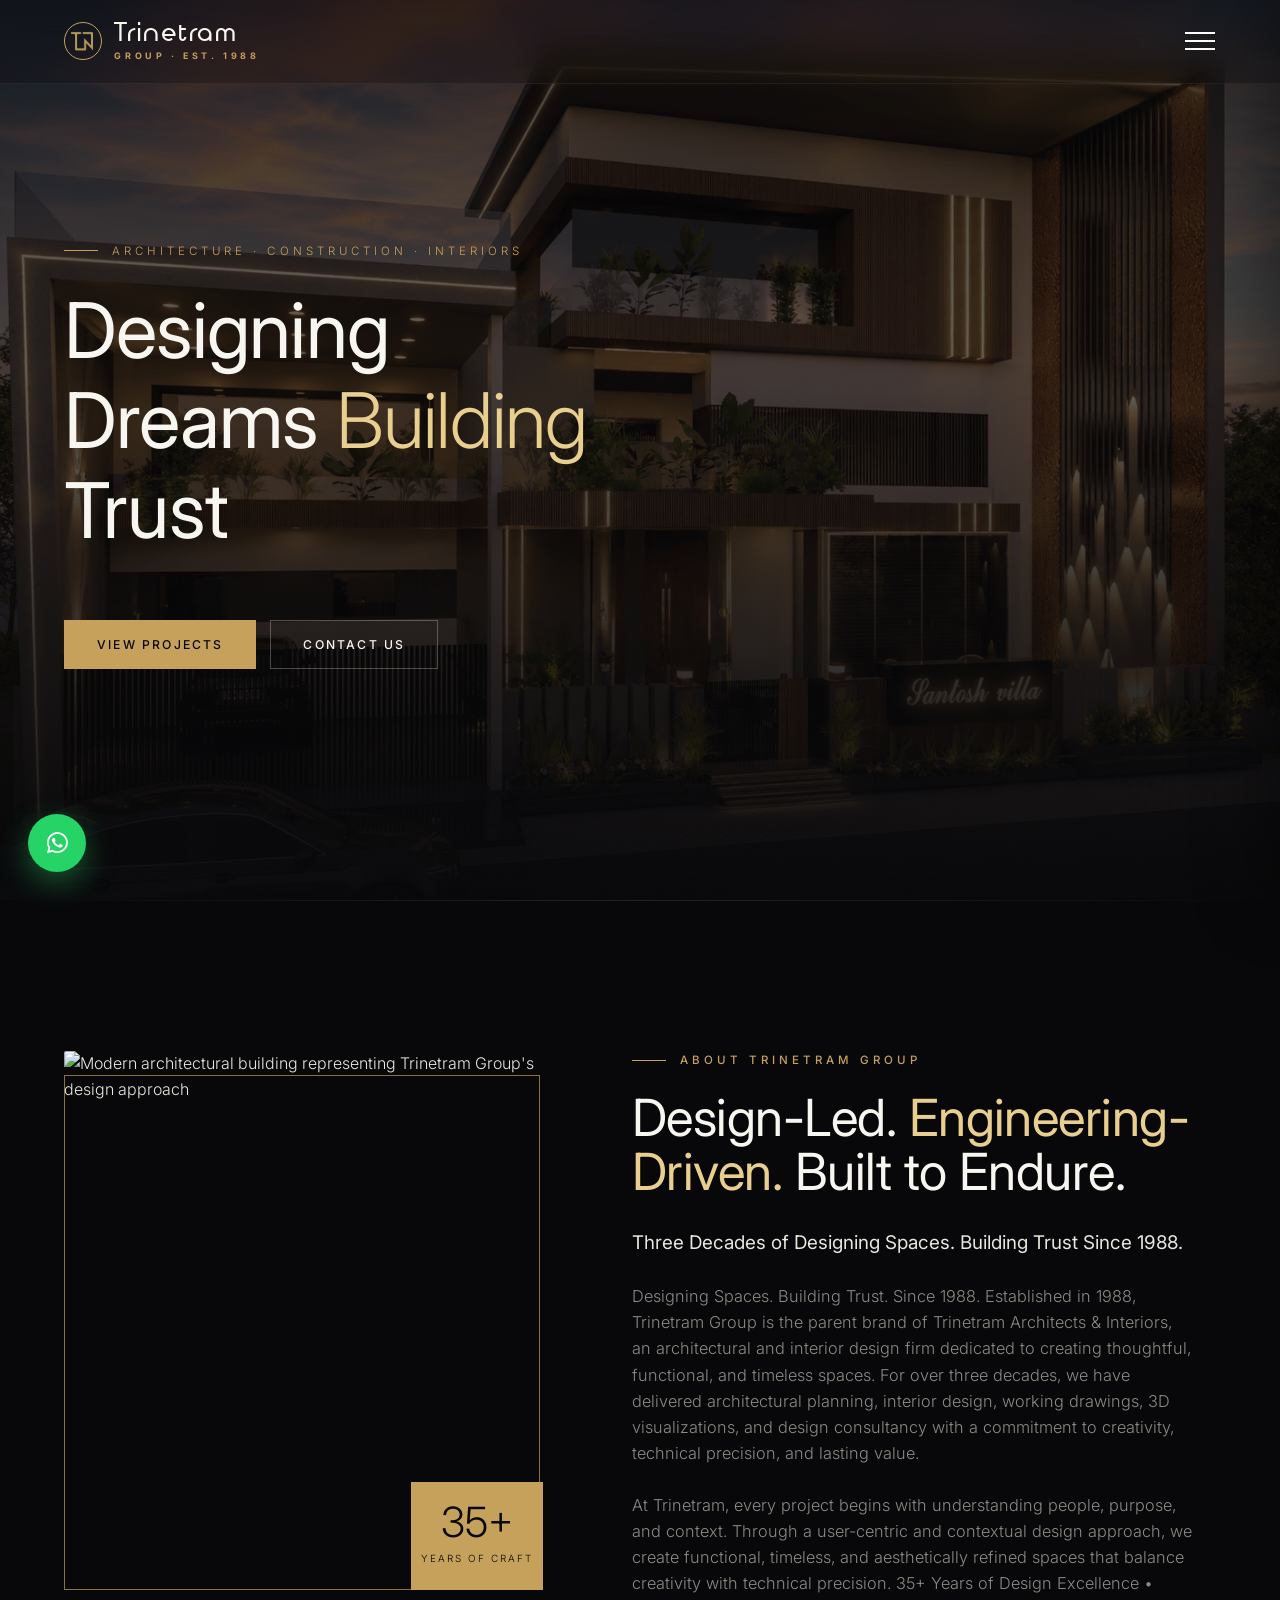
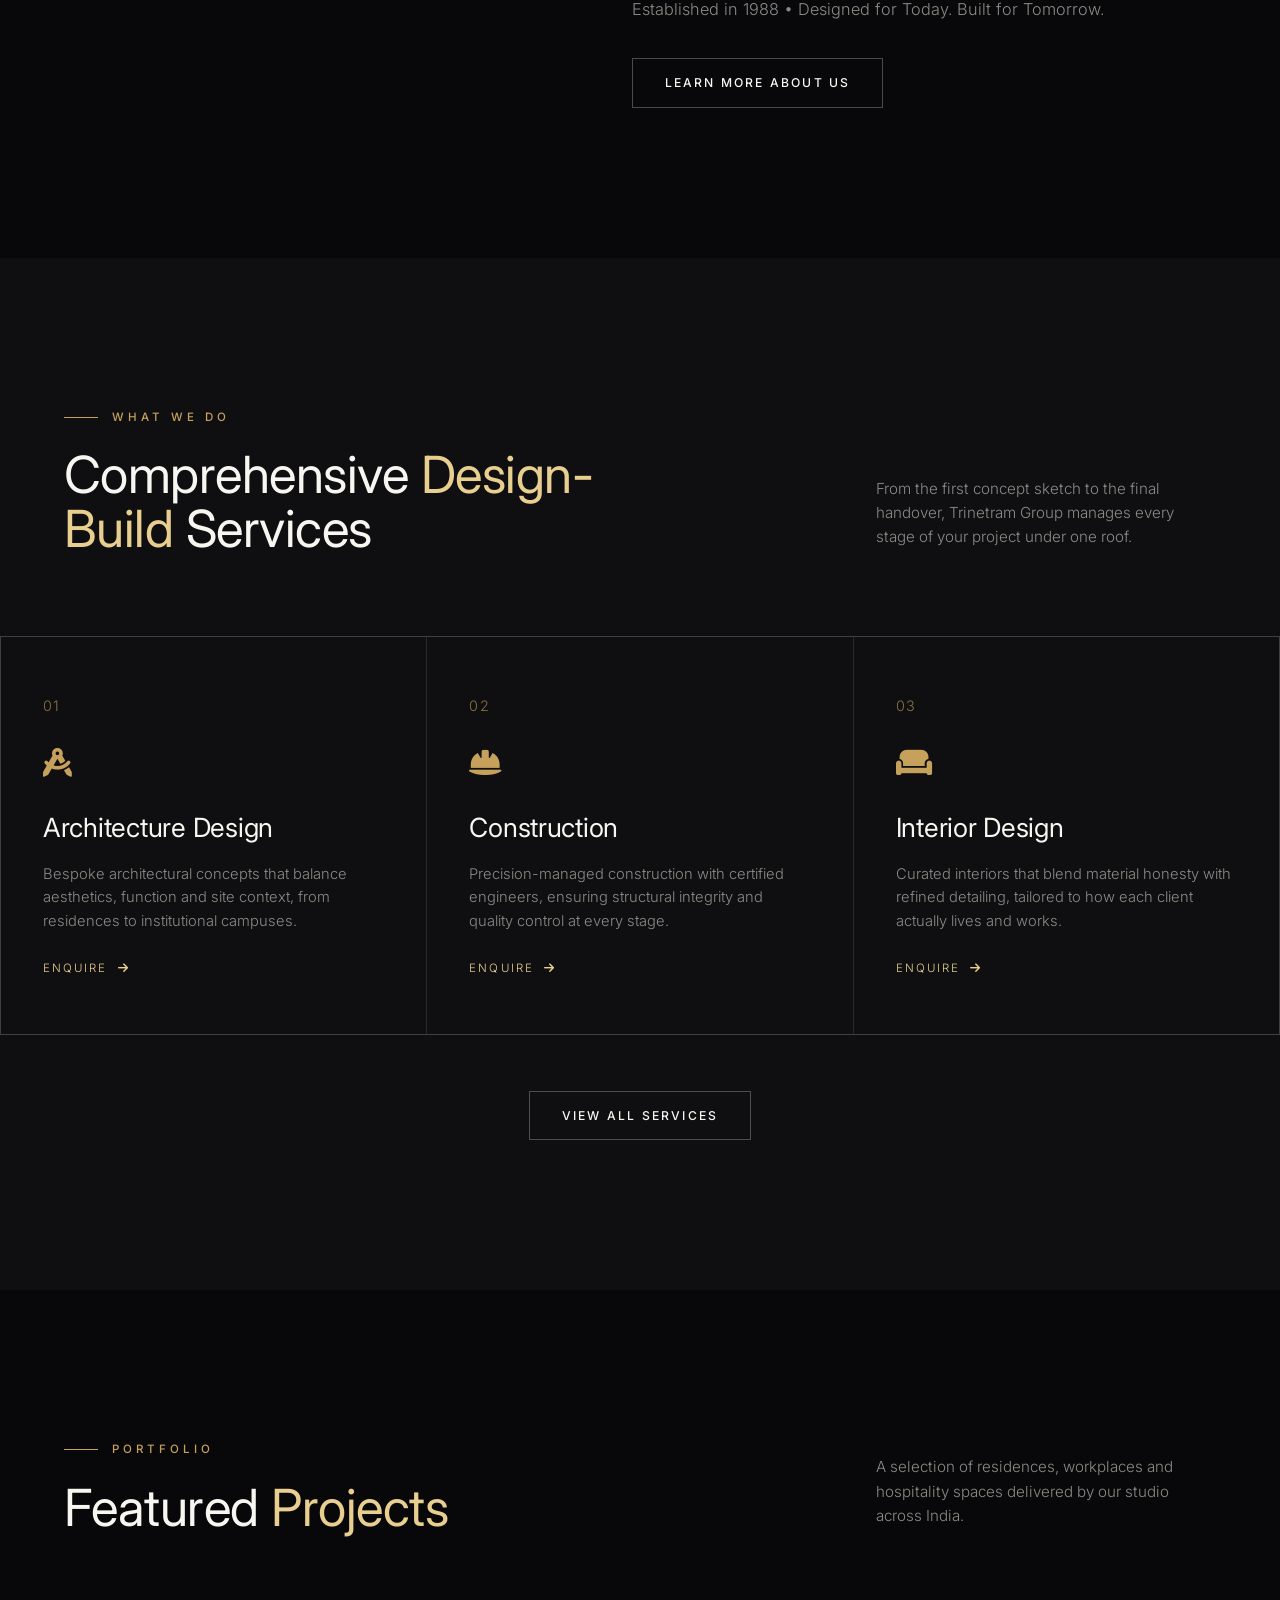
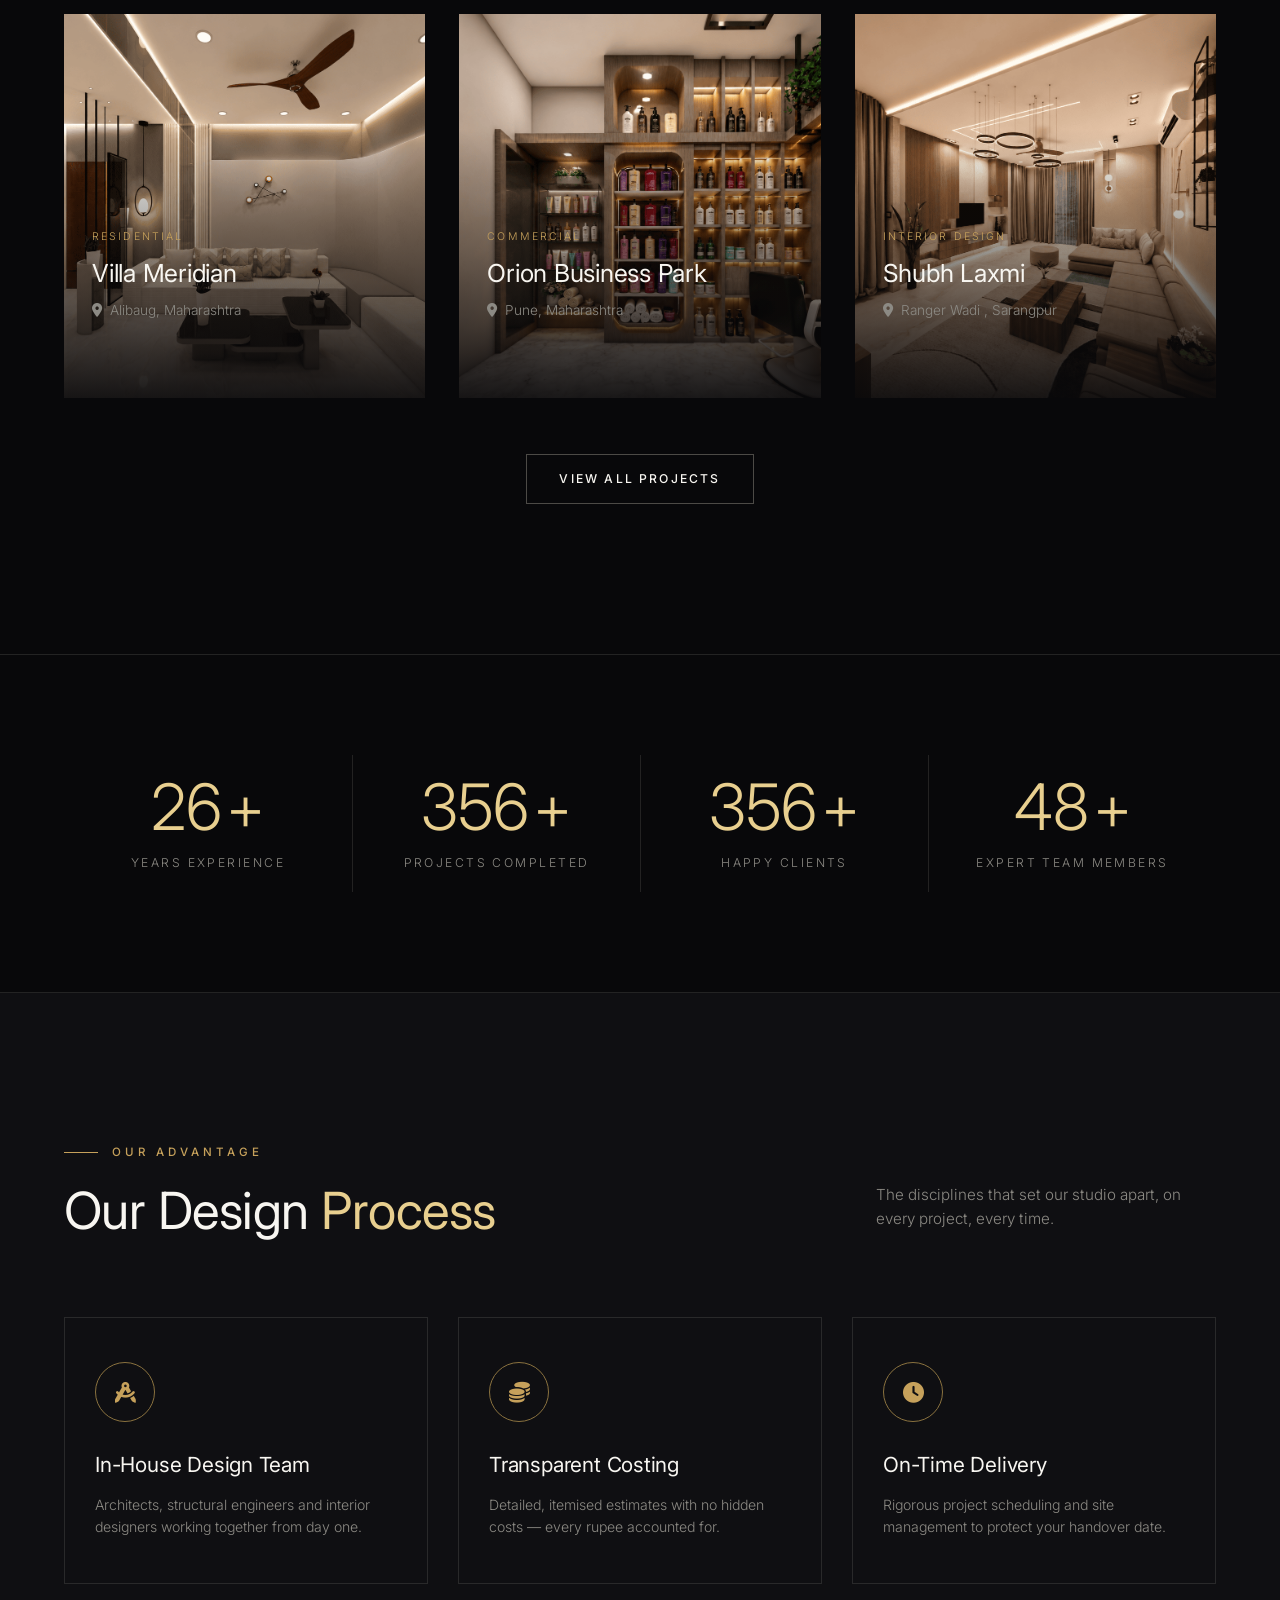
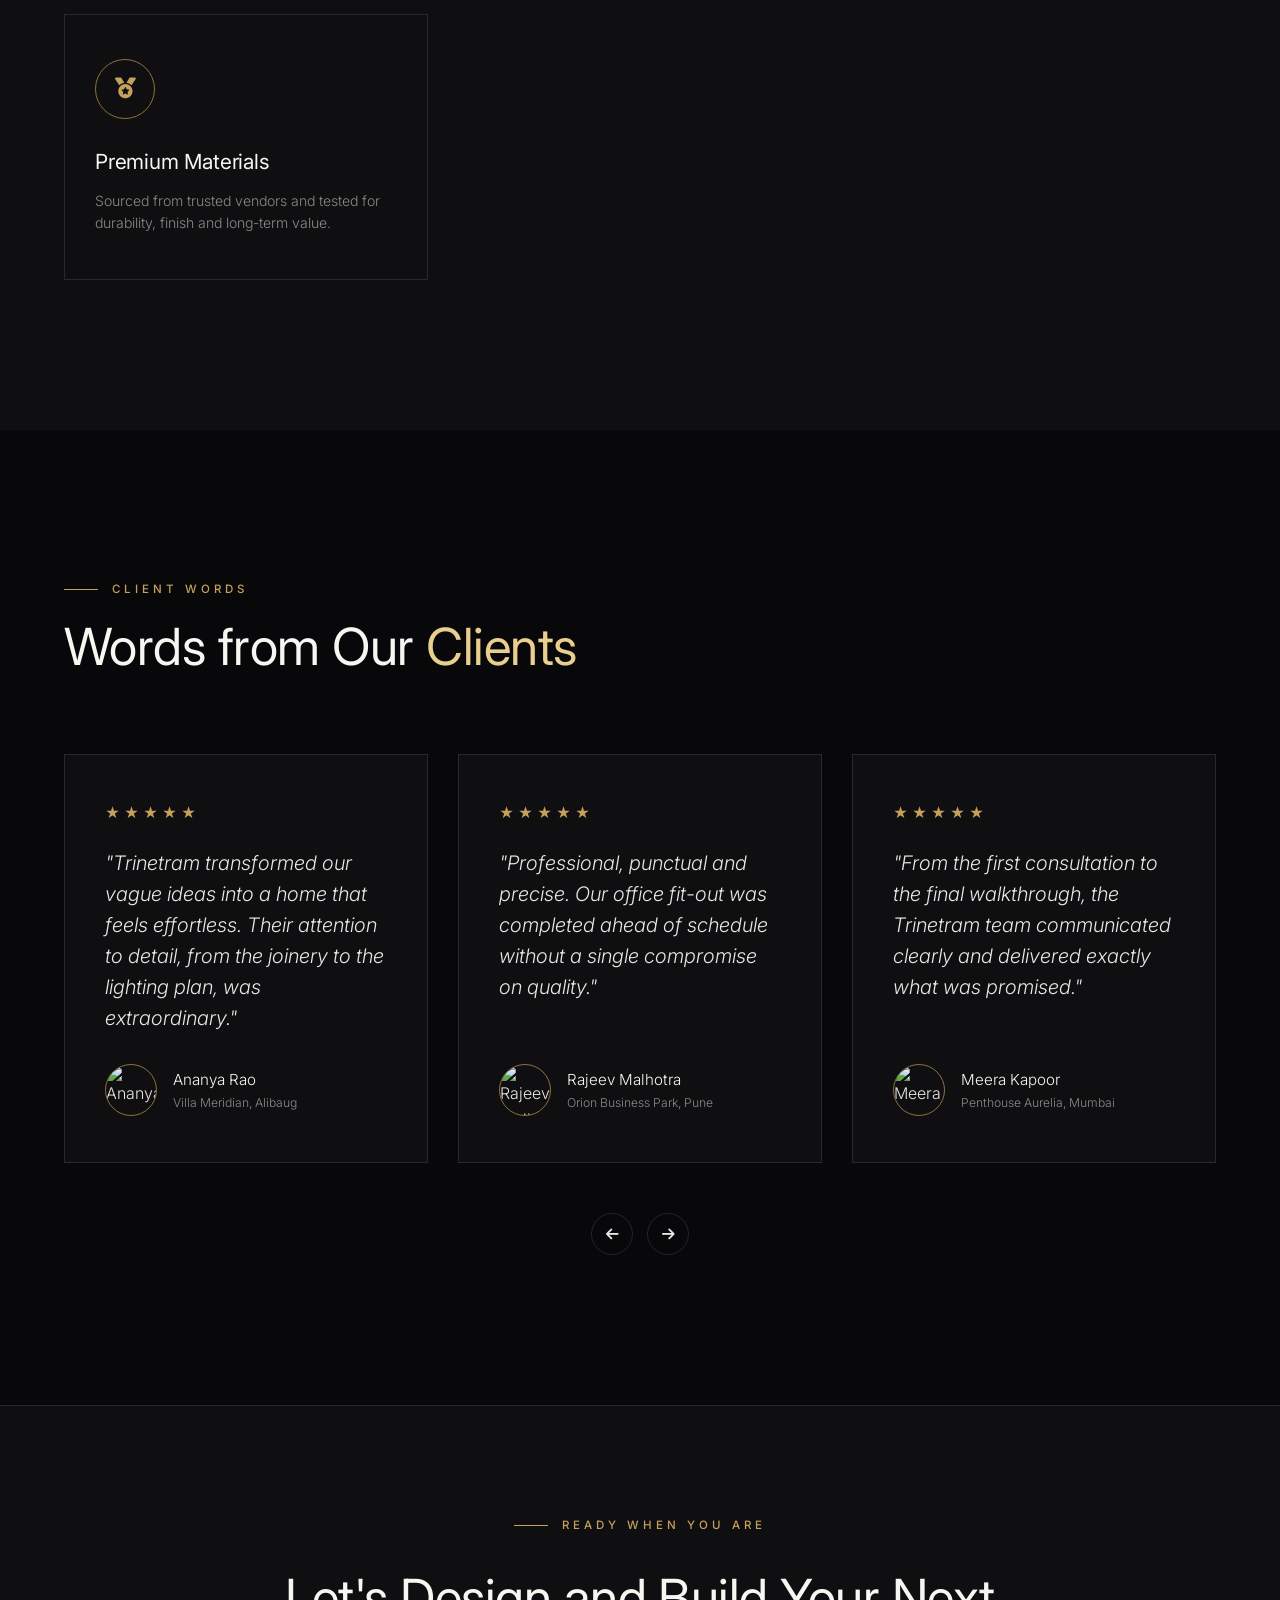
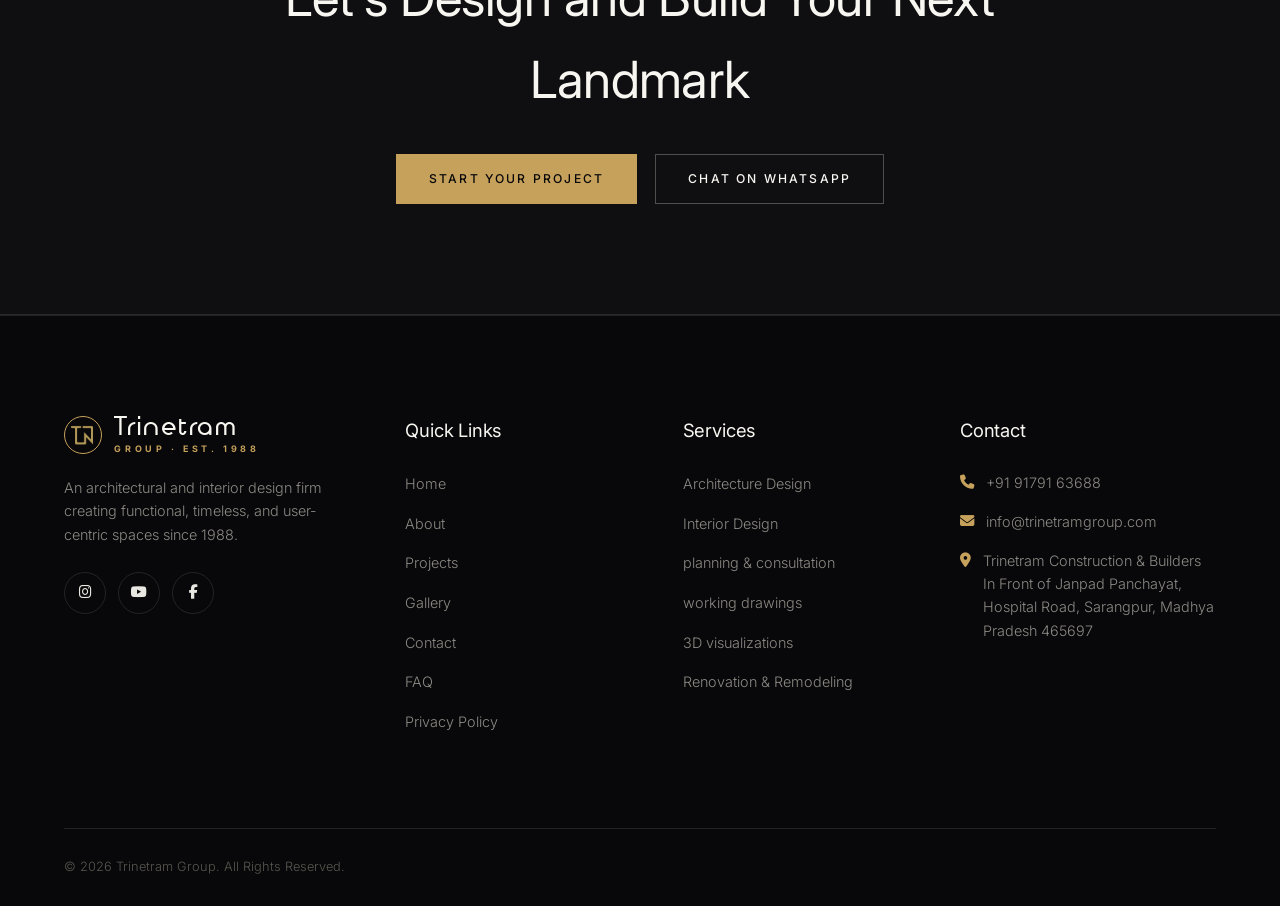
==== commit 1be9566d: "Update index.html" ====
--- a/index.html
+++ b/index.html
@@ -182,7 +182,7 @@
       <div class="about-media fade-in">
 
         <img
-          src="https://images.unsplash.com/photo-1487958449943-2429e8be8625?q=80&w=1400&auto=format&fit=crop"
+          src="image/about.png.jpeg"
           alt="Modern architectural building representing Trinetram Group's design approach"
           loading="lazy"
           decoding="async"
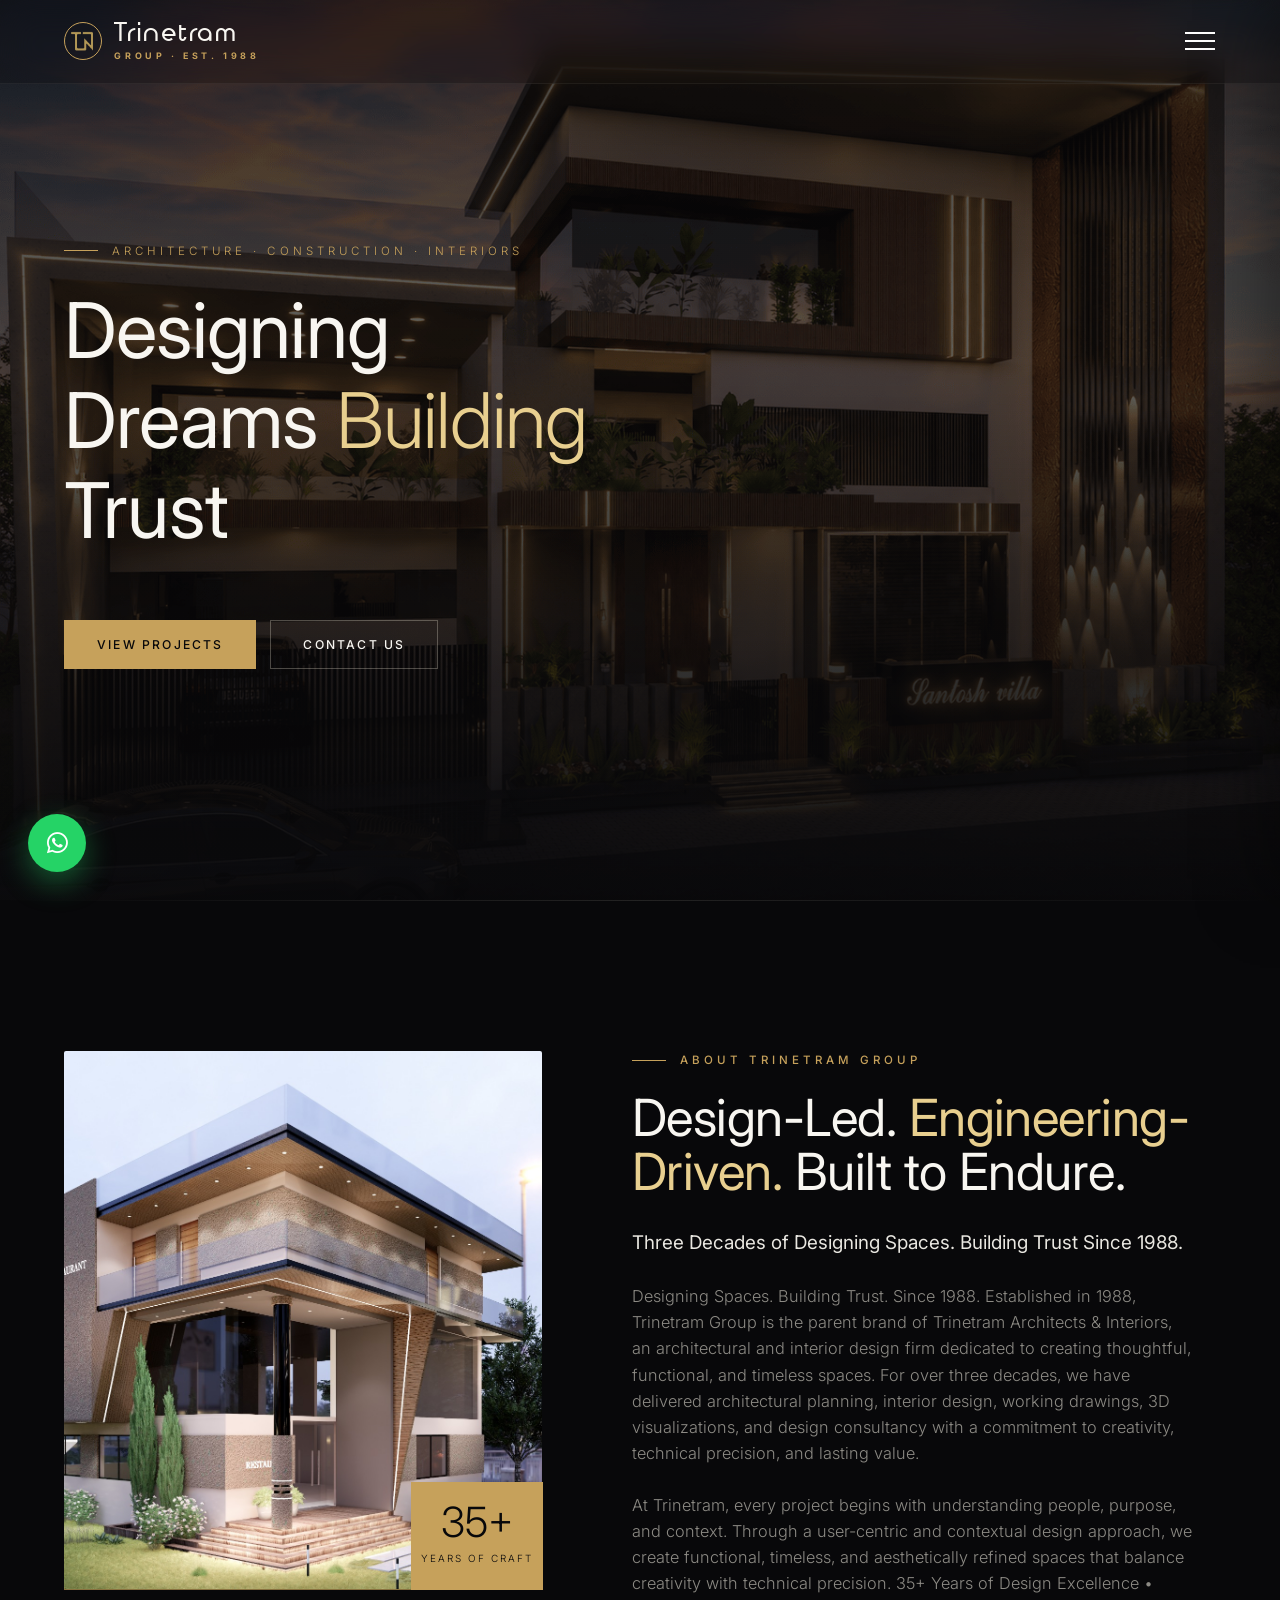
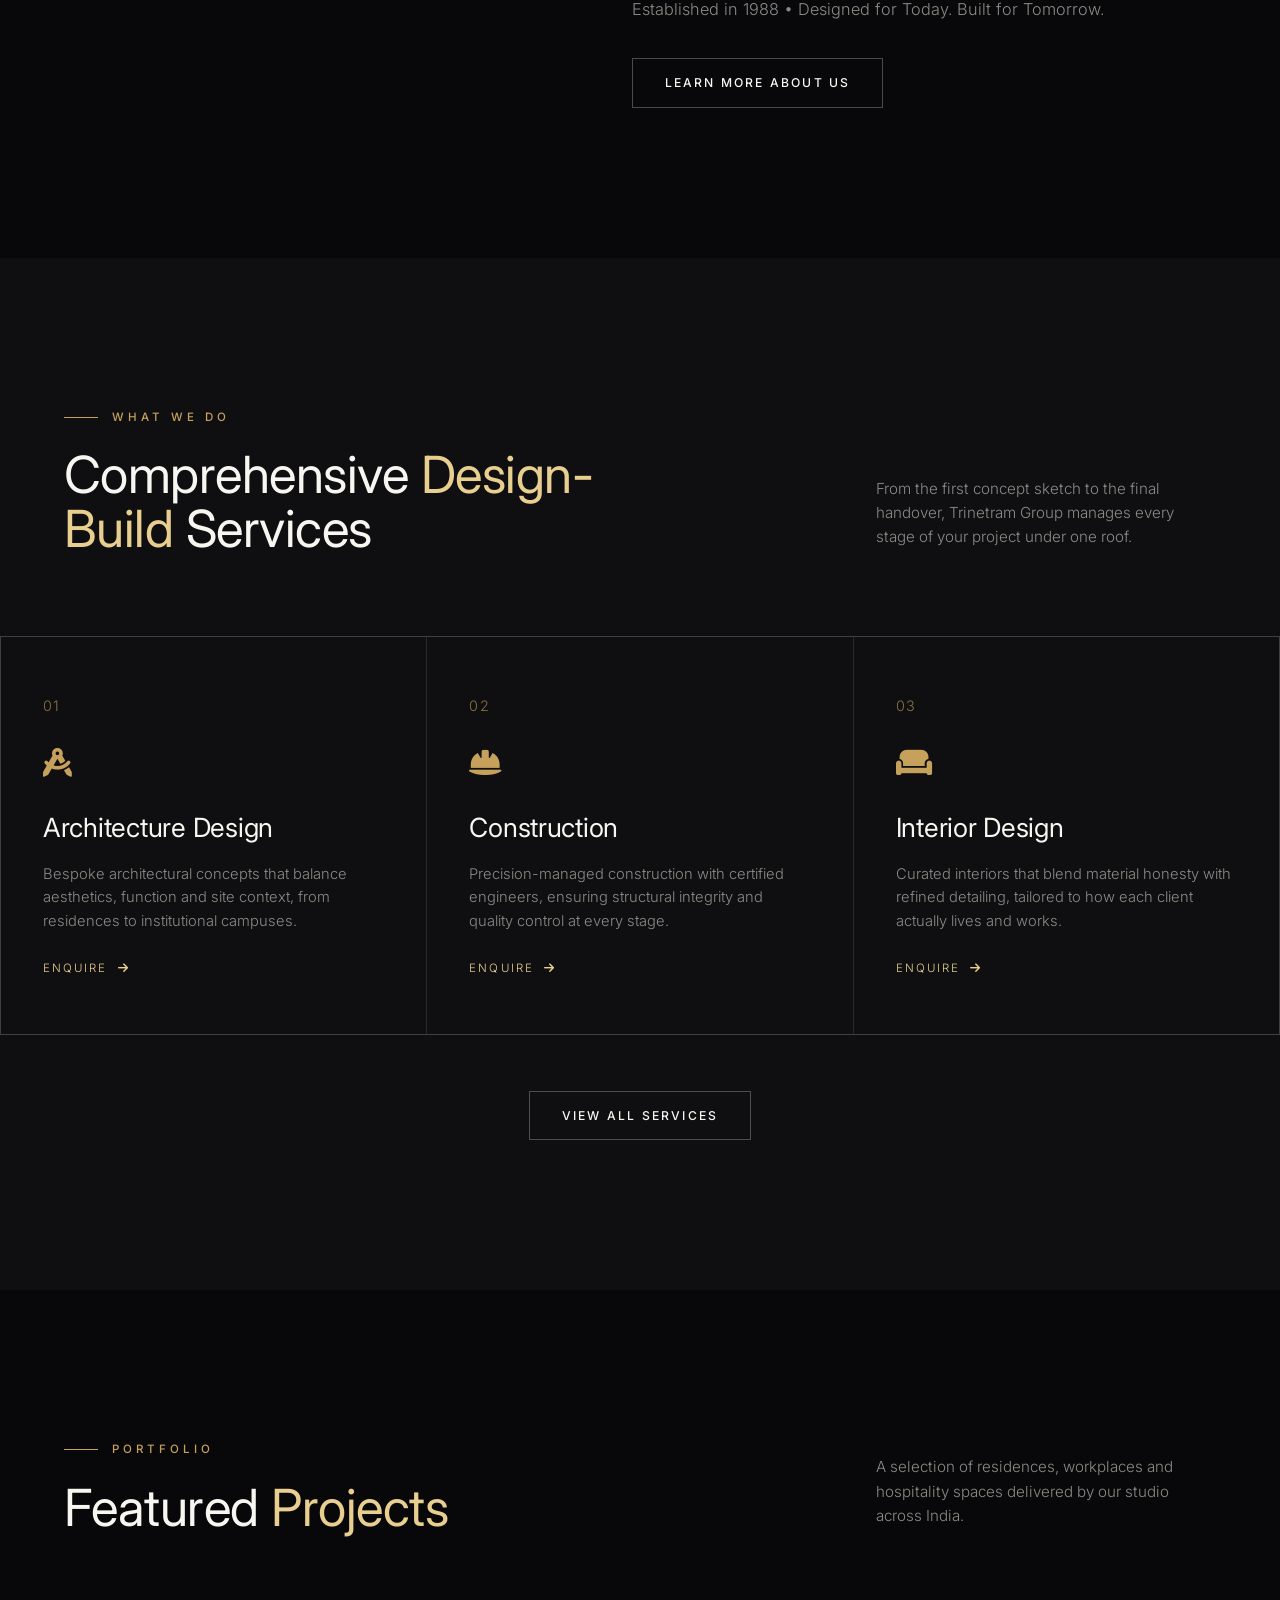
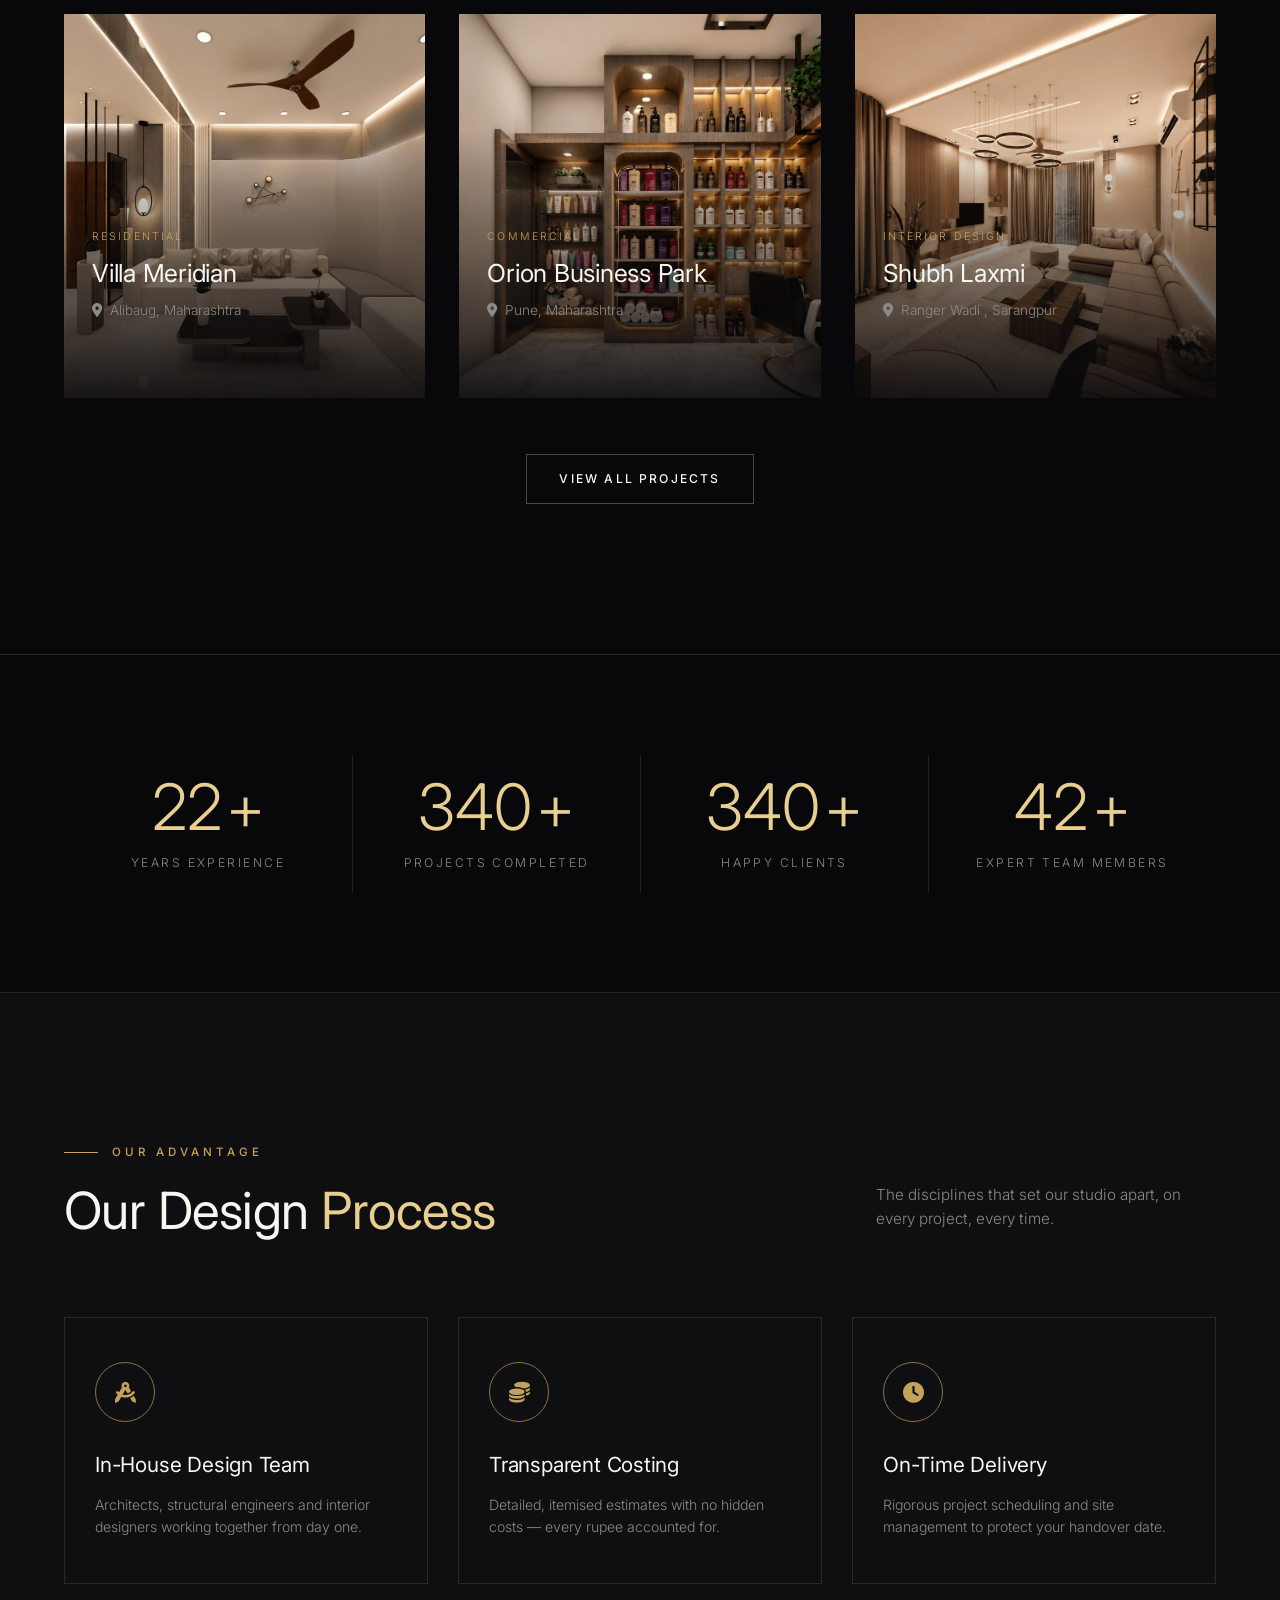
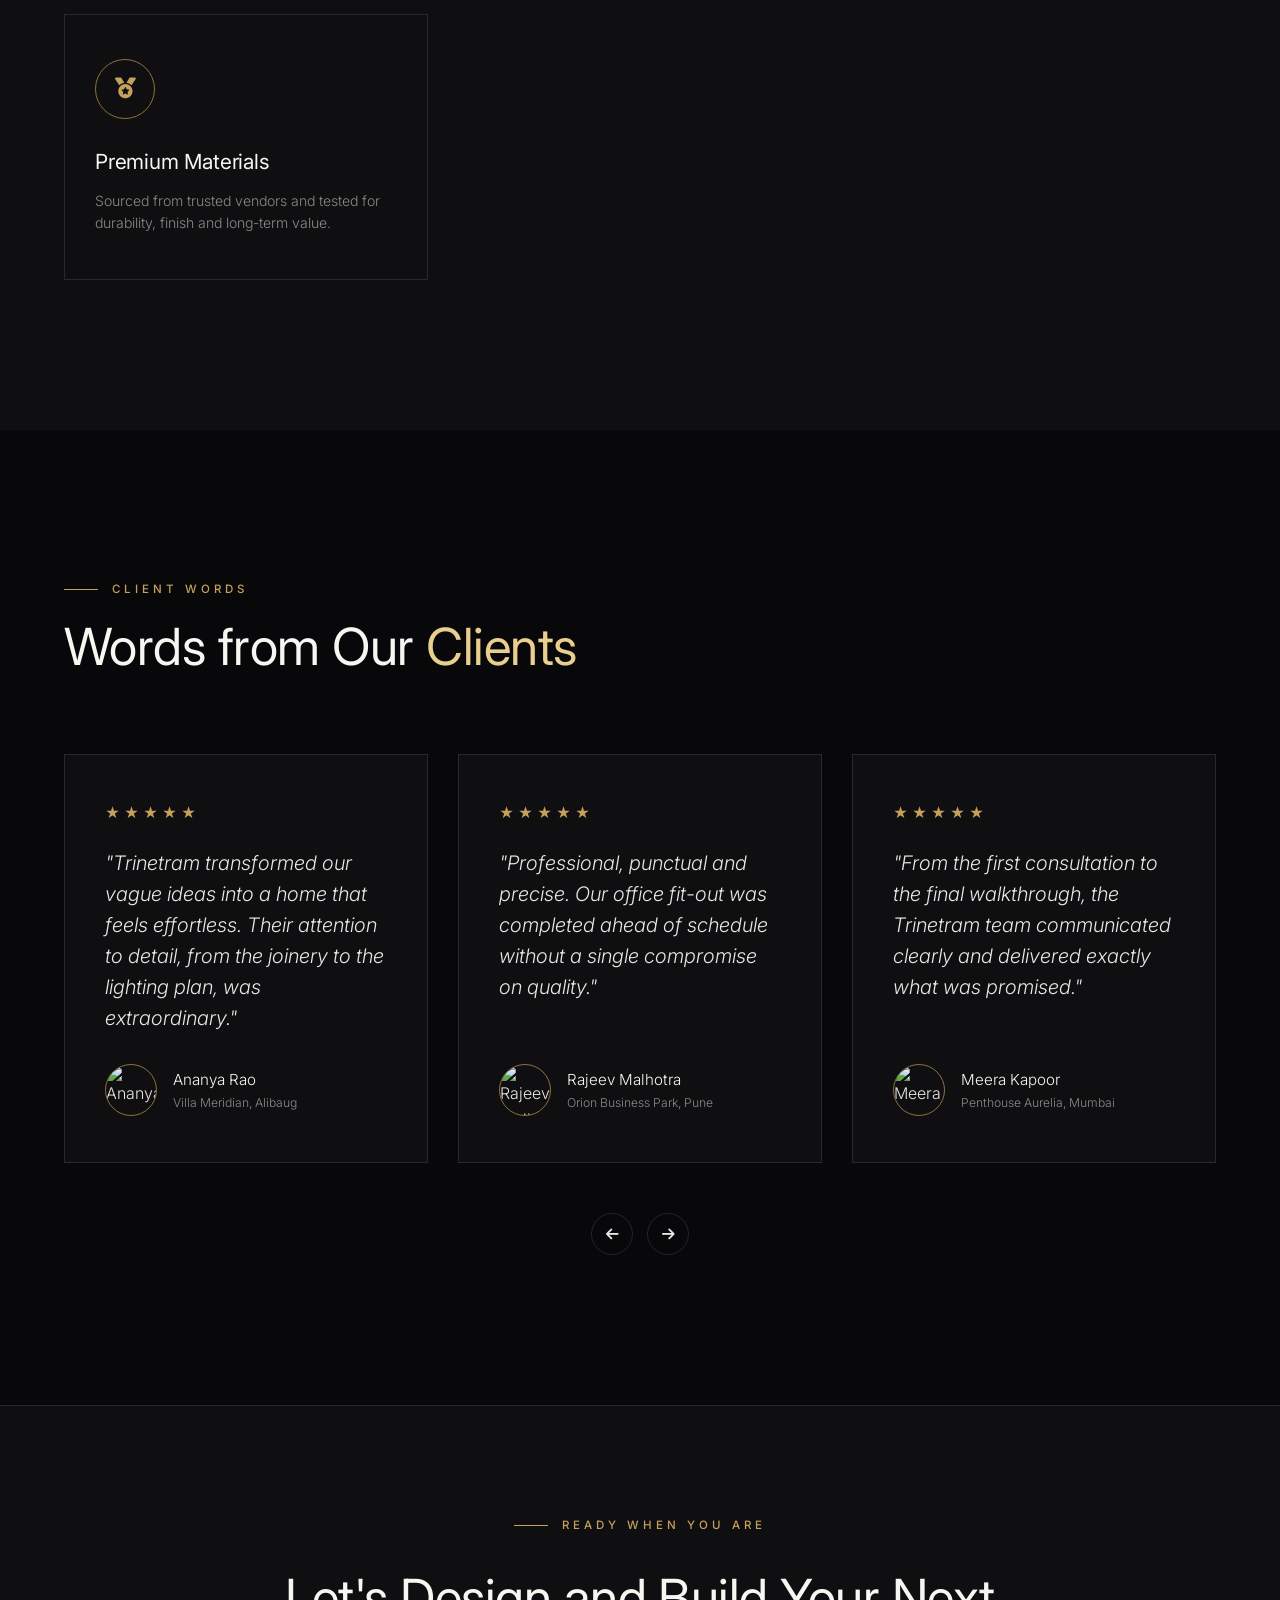
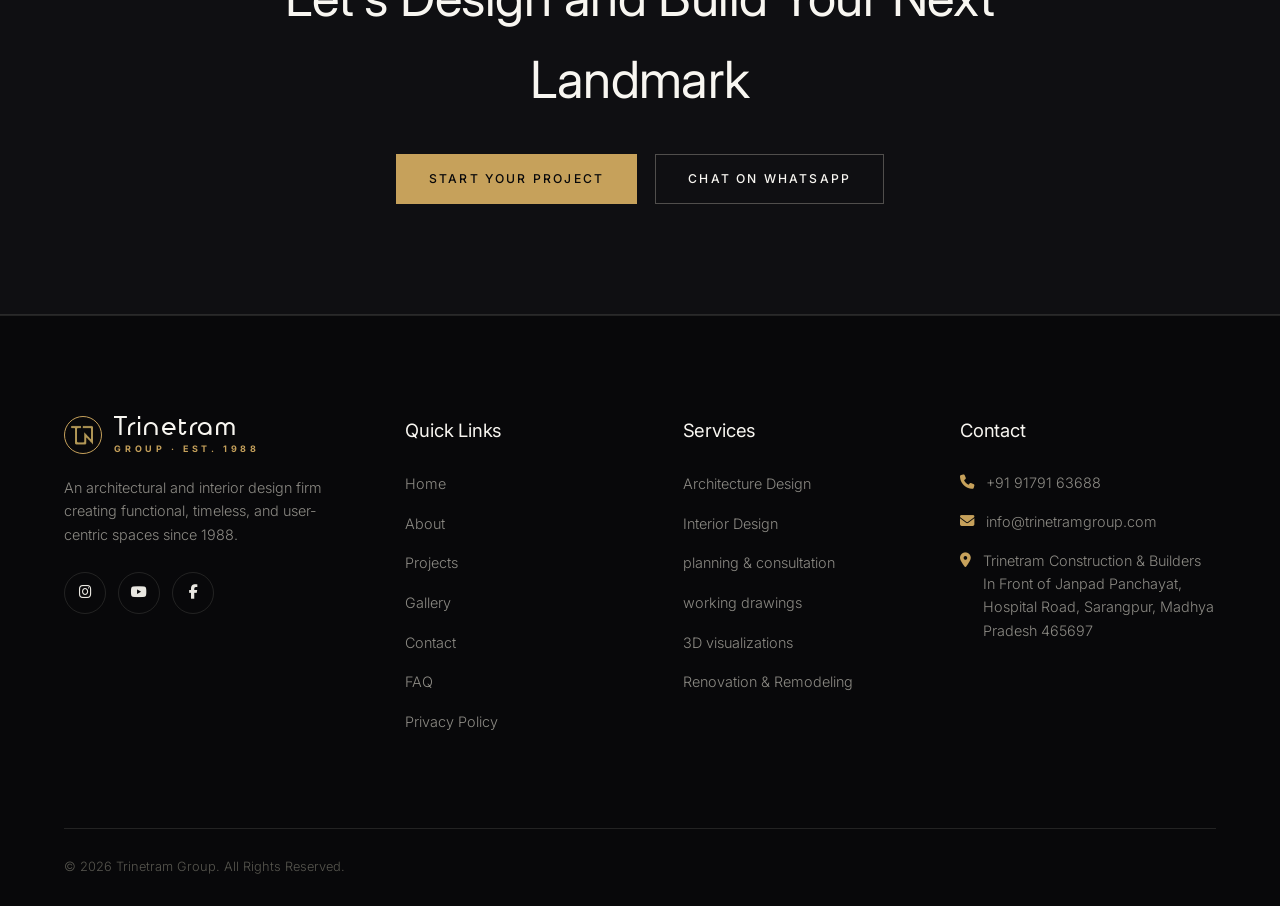
==== commit 7a8350a4: "Fix image source path in index.html" ====
--- a/index.html
+++ b/index.html
@@ -182,7 +182,7 @@
       <div class="about-media fade-in">
 
         <img
-          src="image/about.png.jpeg"
+          src="images/about.png.jpeg"
           alt="Modern architectural building representing Trinetram Group's design approach"
           loading="lazy"
           decoding="async"
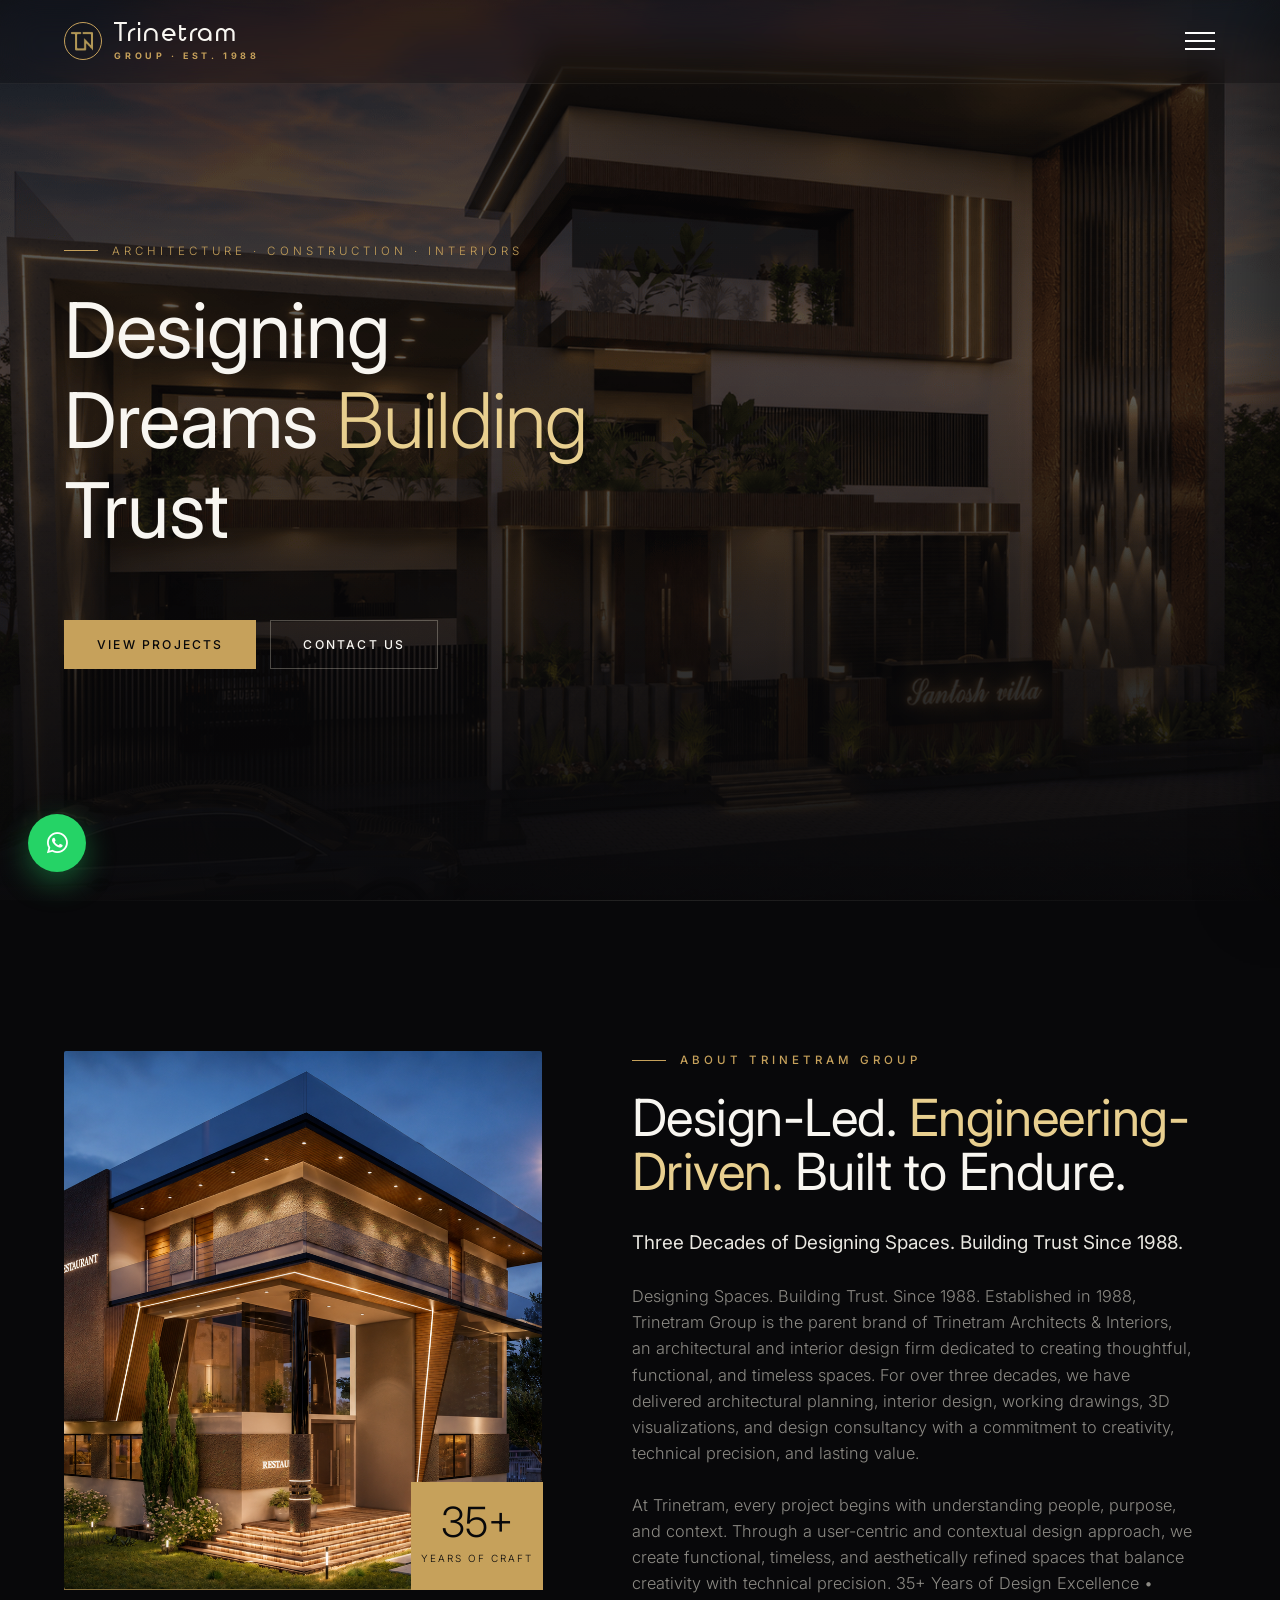
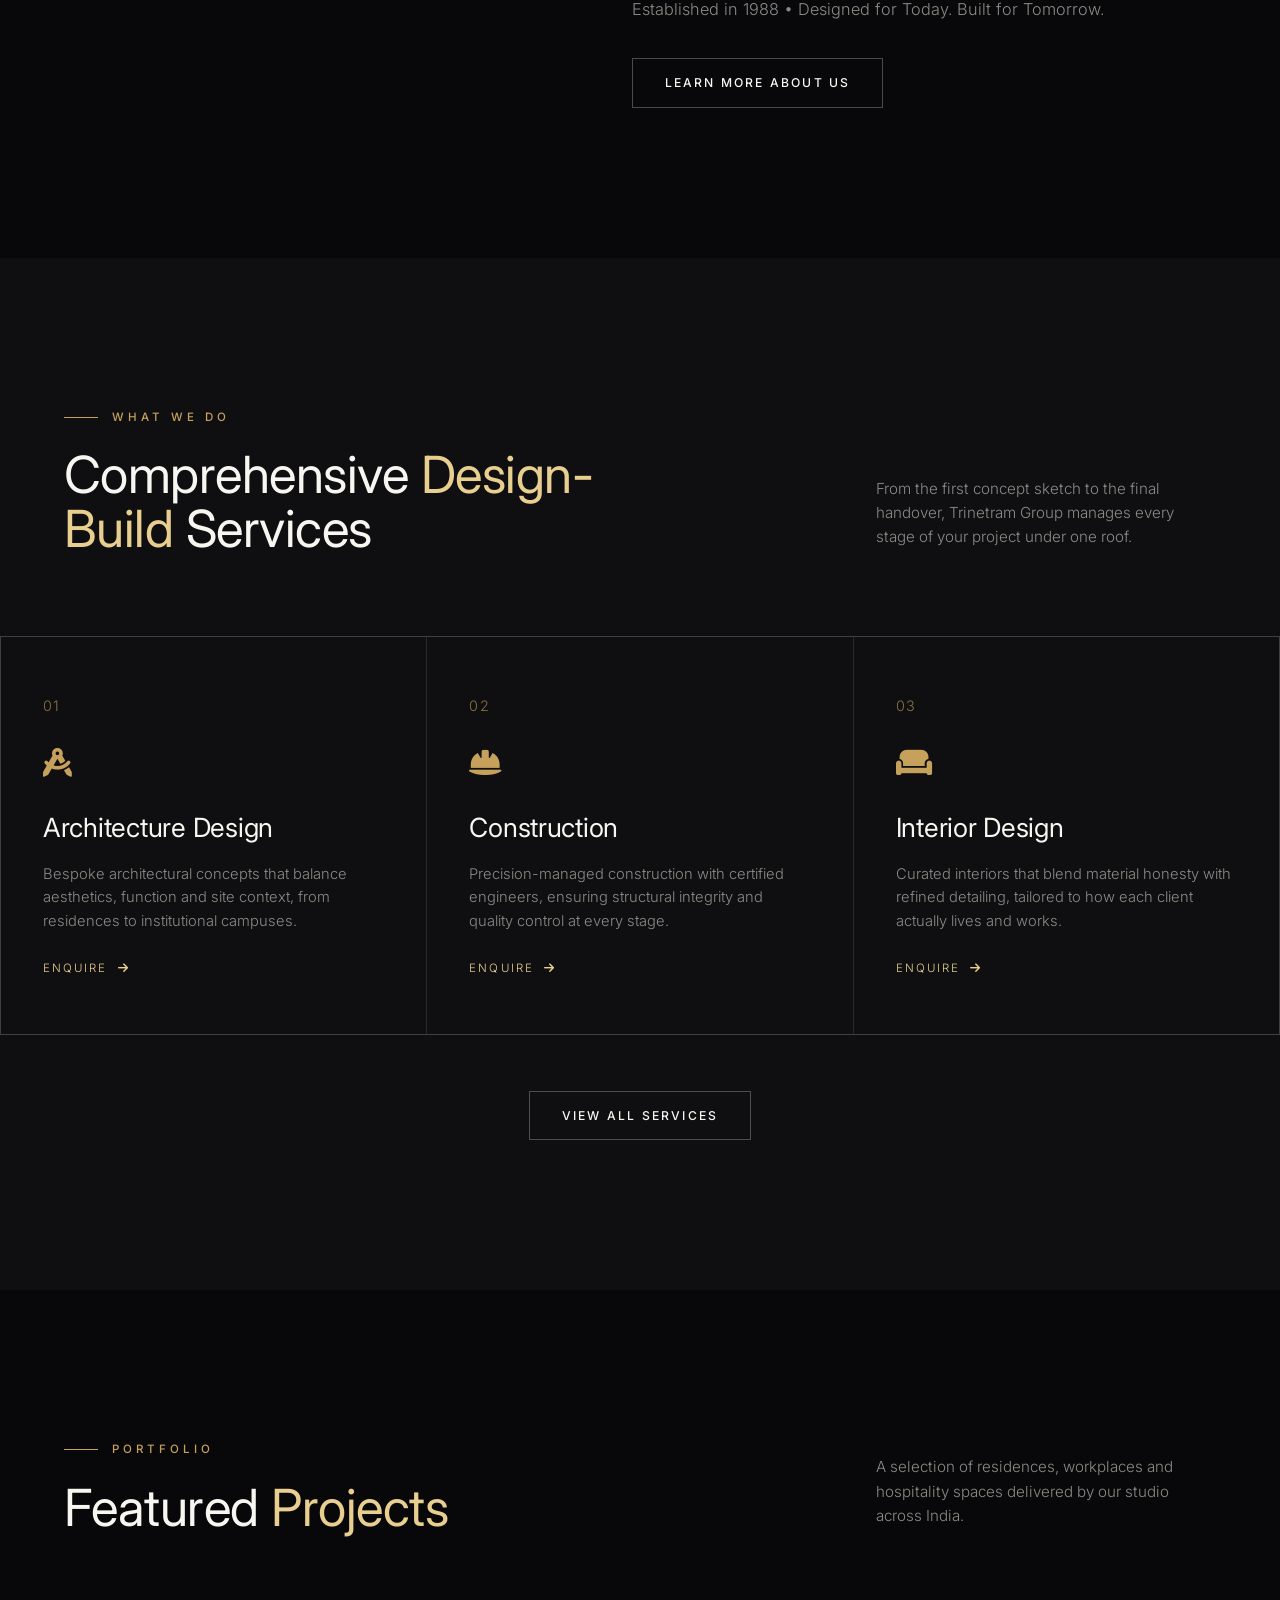
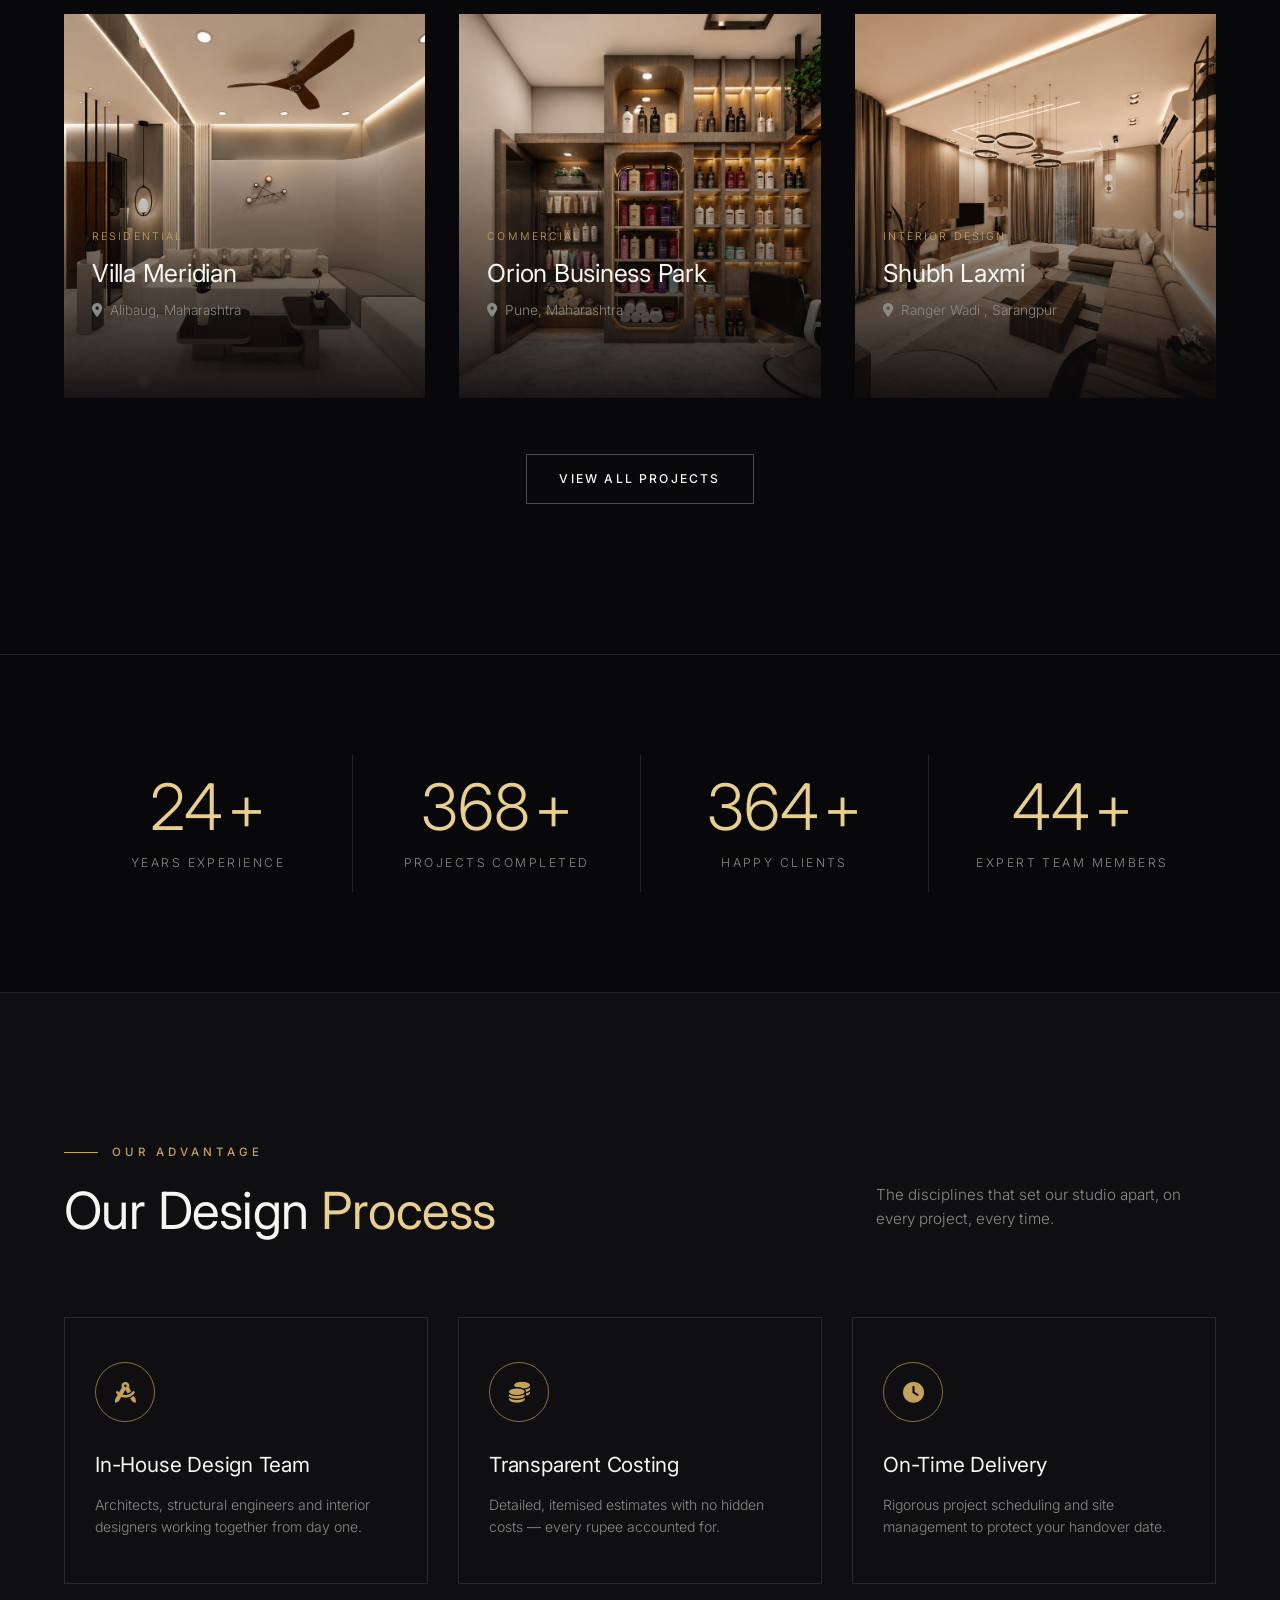
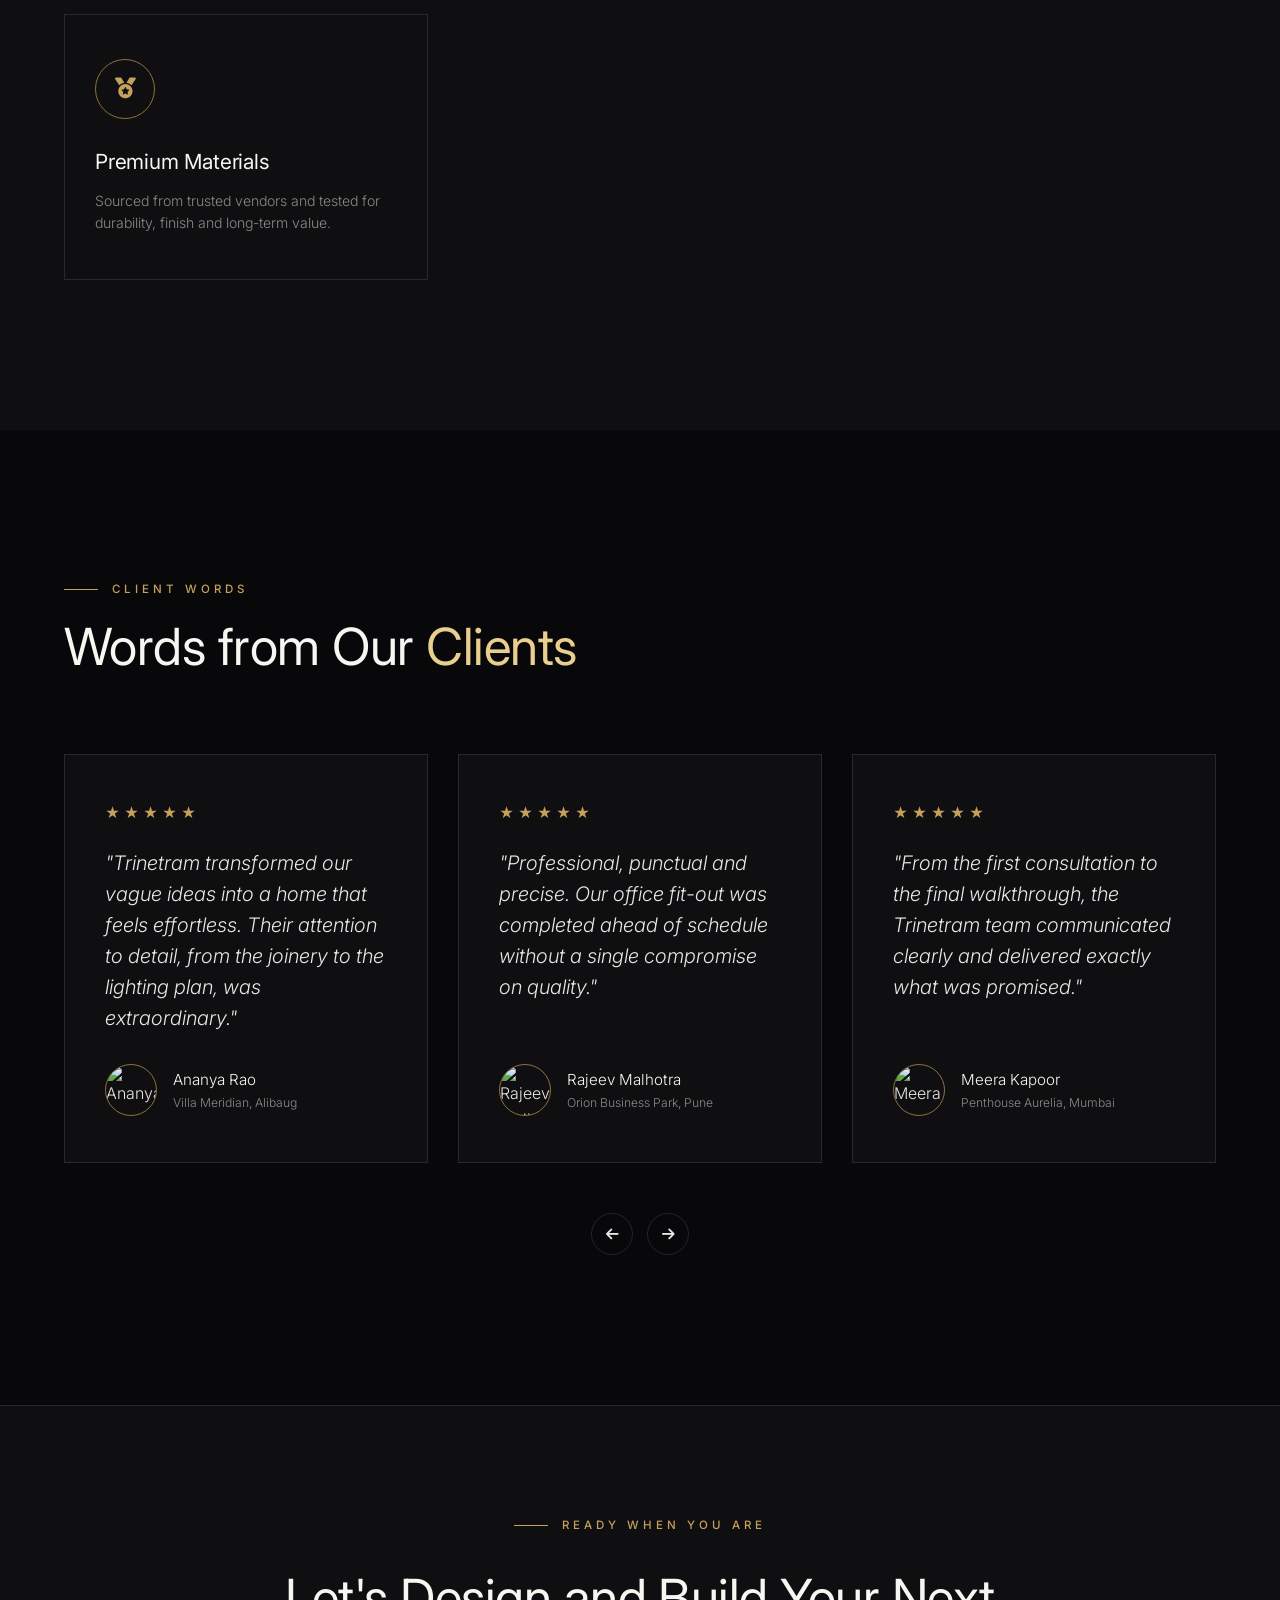
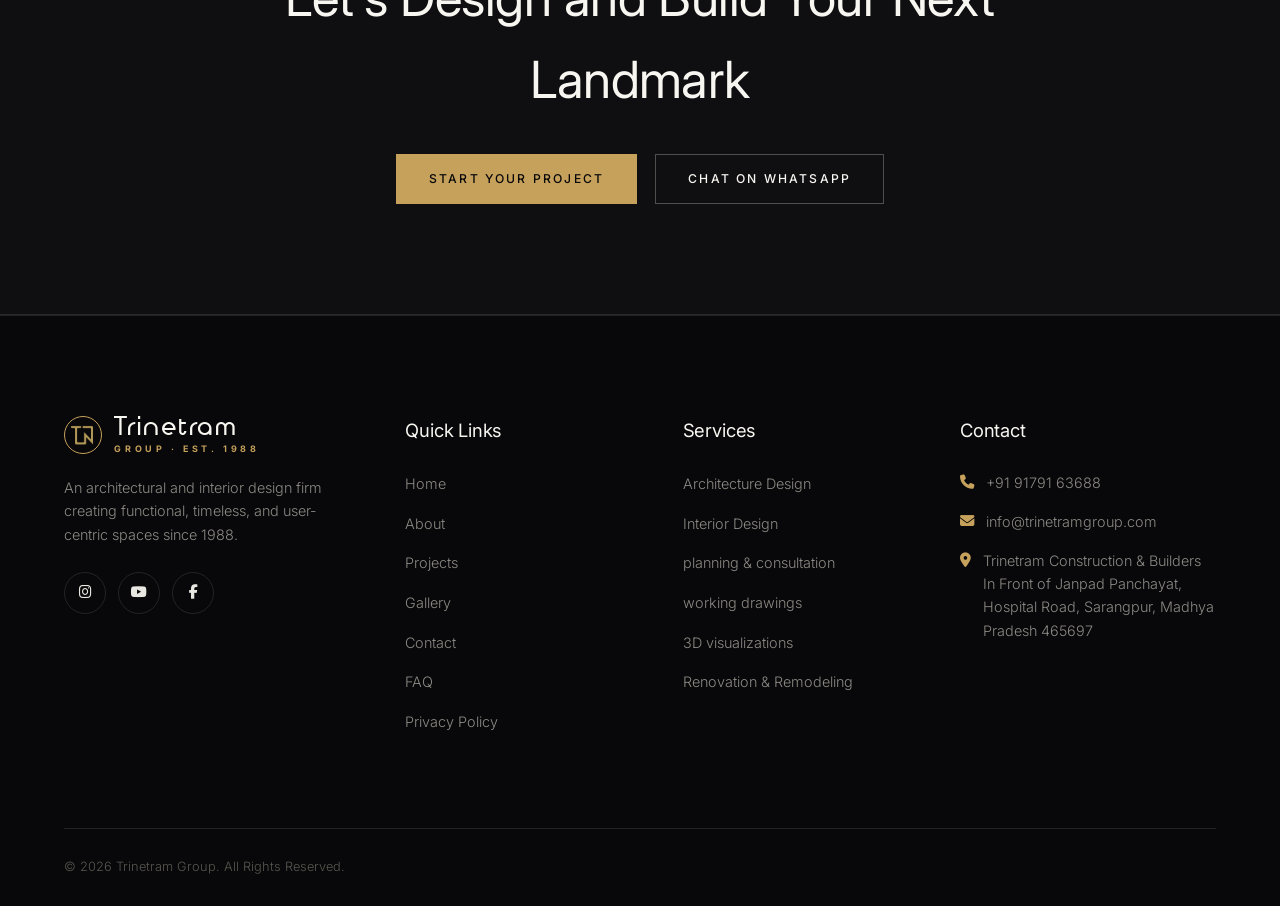
==== commit 458808a0: "Update index.html" ====
--- a/index.html
+++ b/index.html
@@ -182,7 +182,7 @@
       <div class="about-media fade-in">
 
         <img
-          src="images/about.png.jpeg"
+          src="images/about2.png.png"
           alt="Modern architectural building representing Trinetram Group's design approach"
           loading="lazy"
           decoding="async"
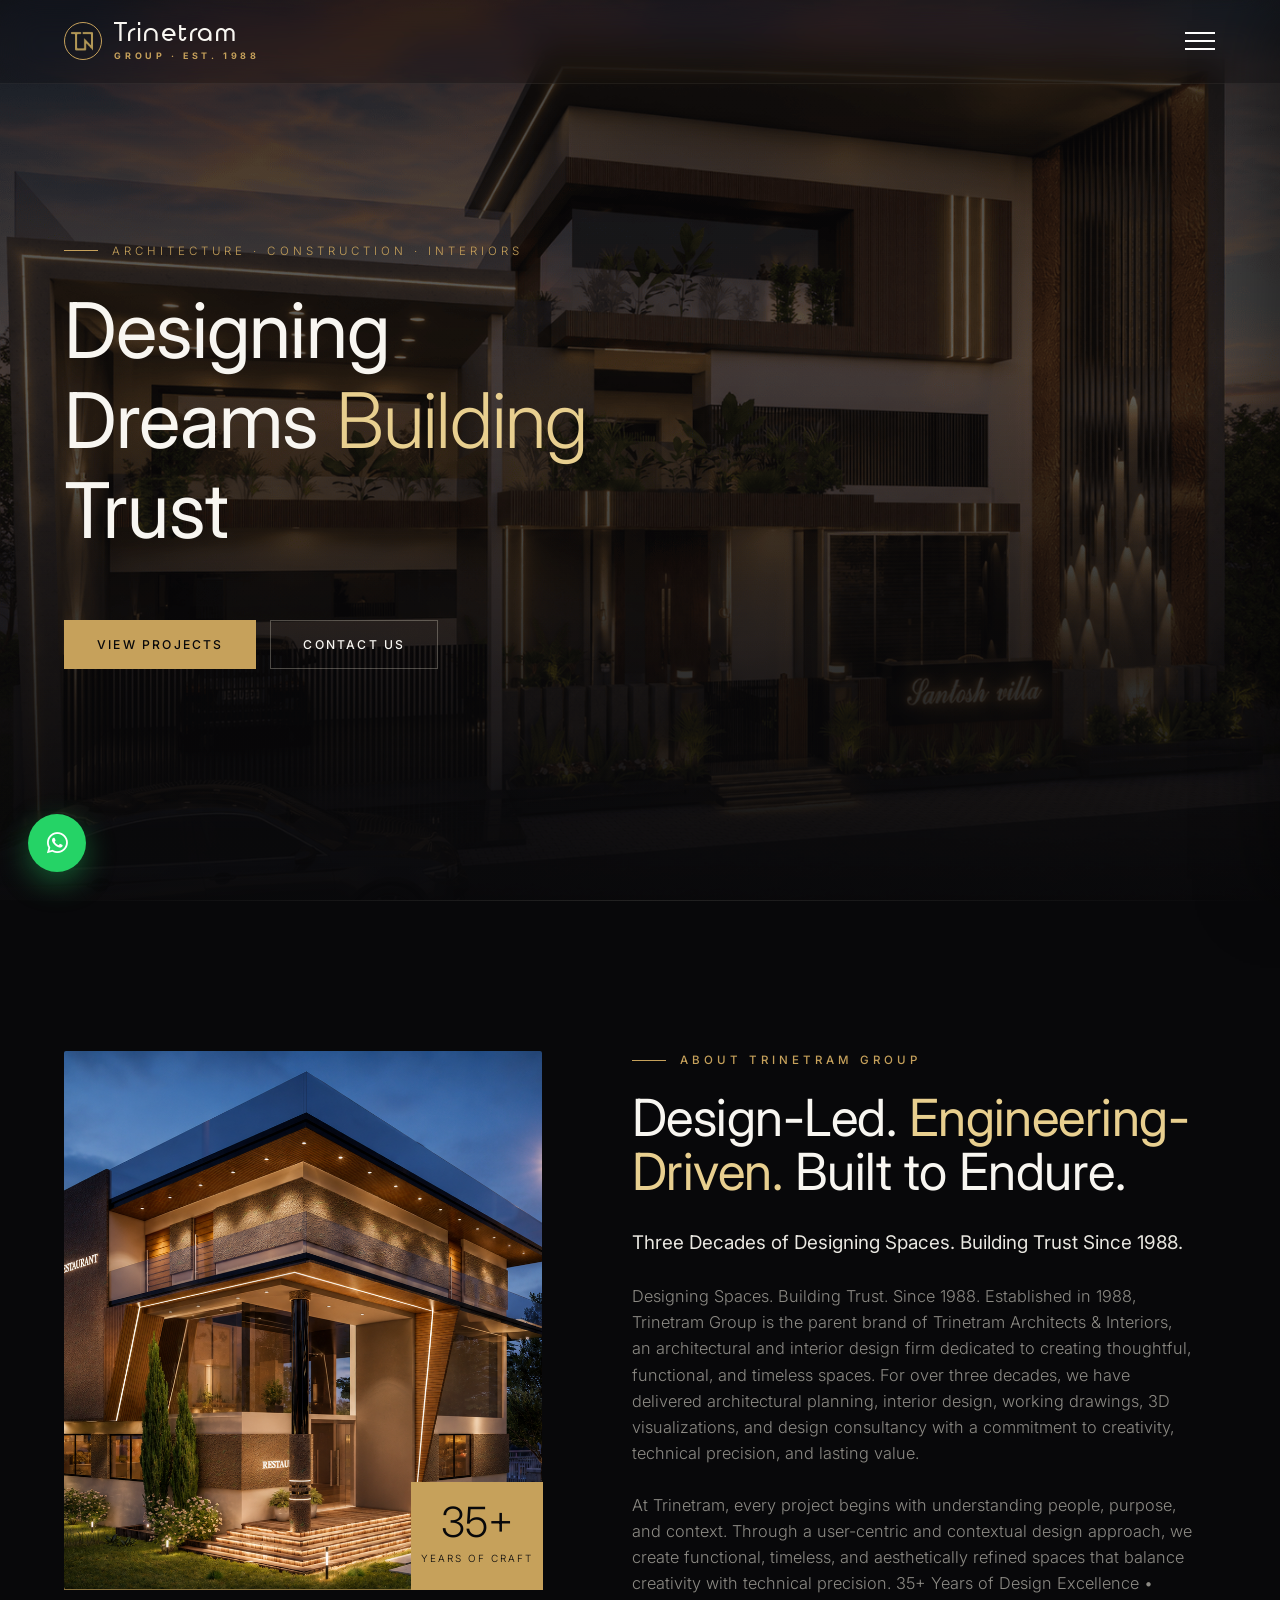
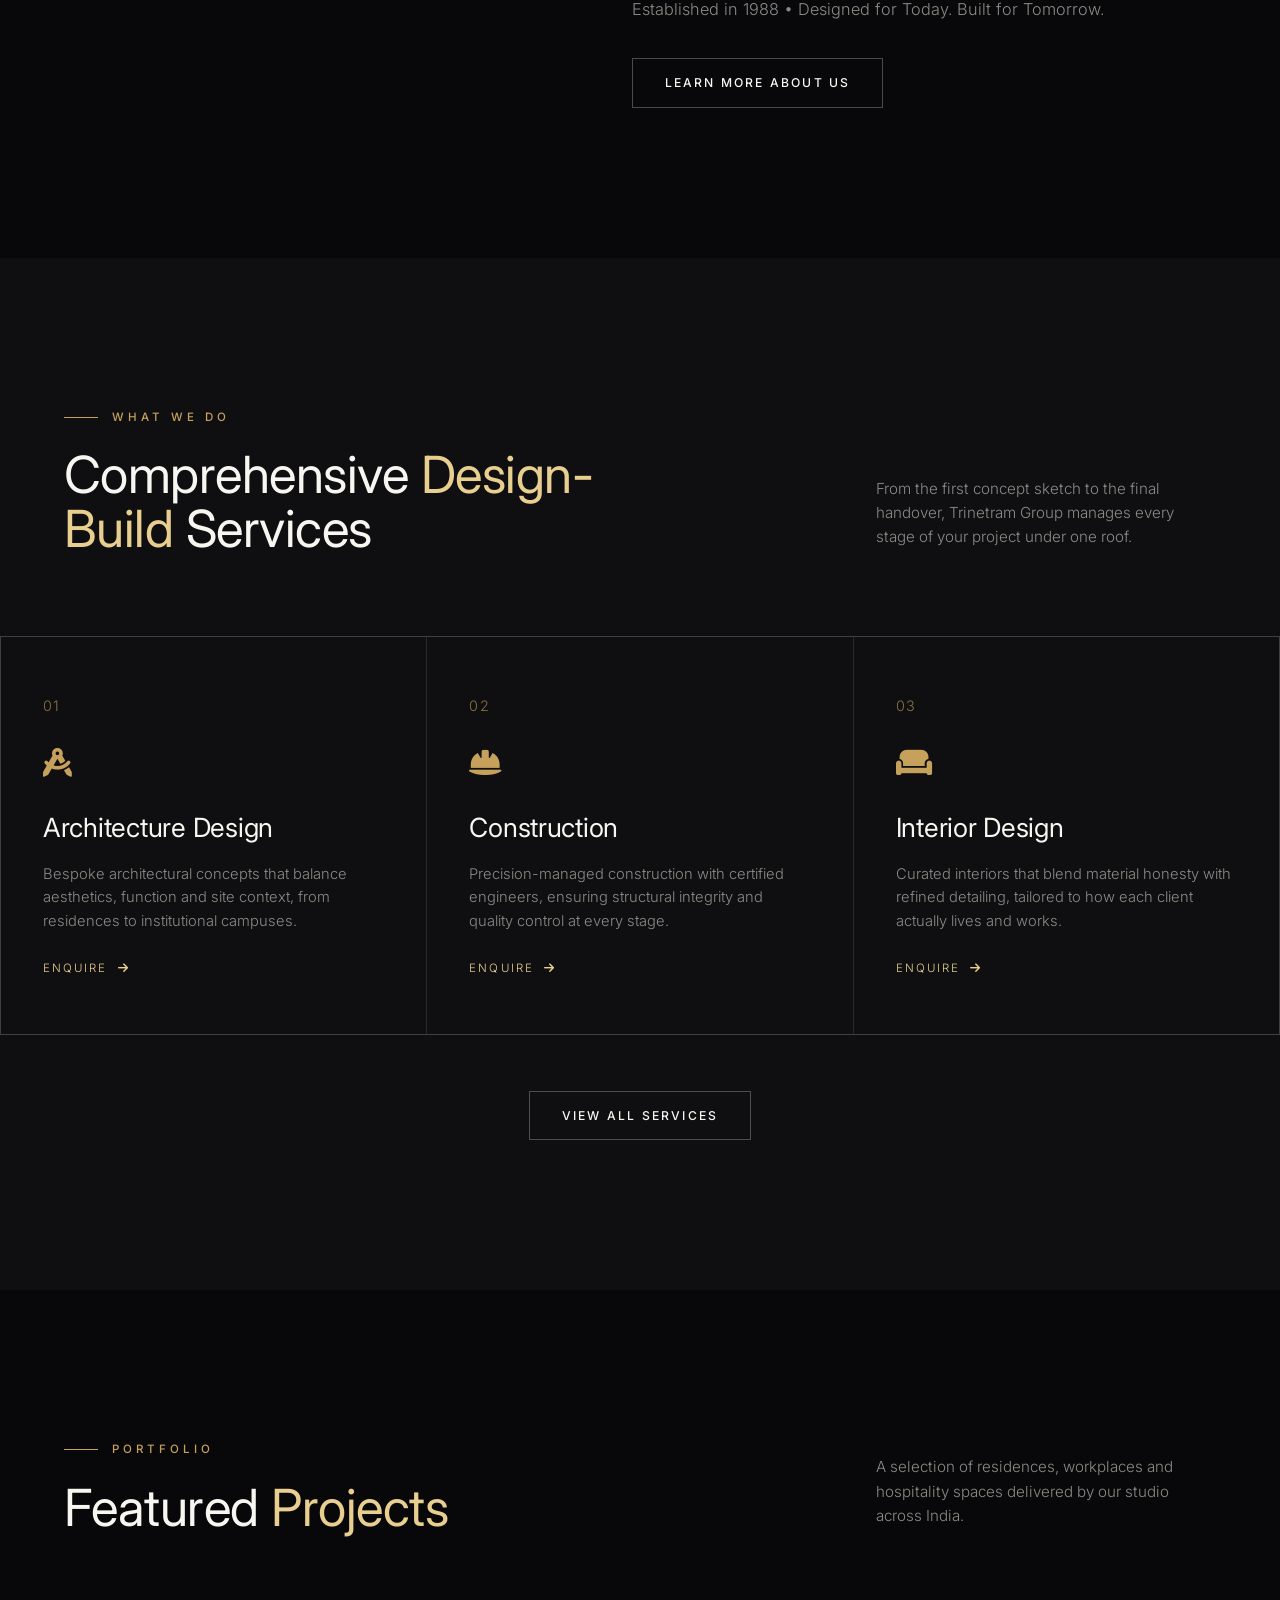
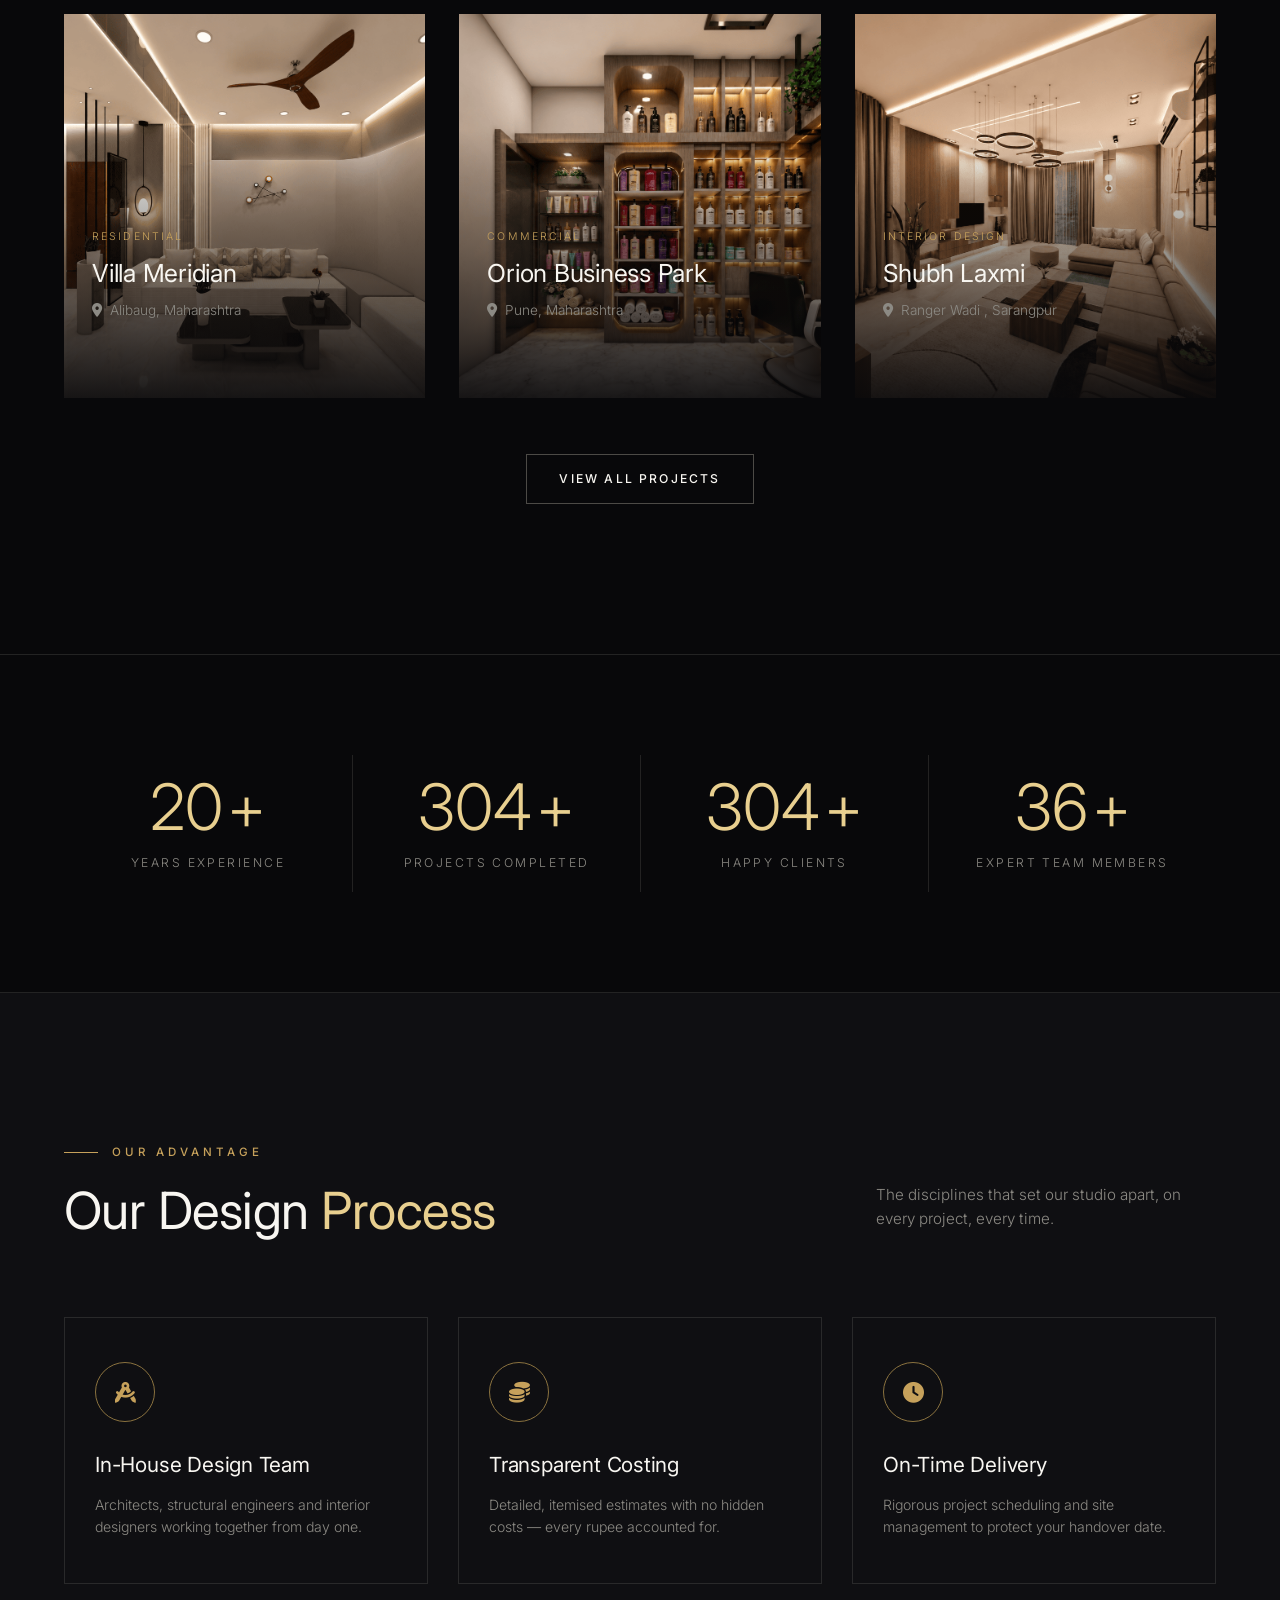
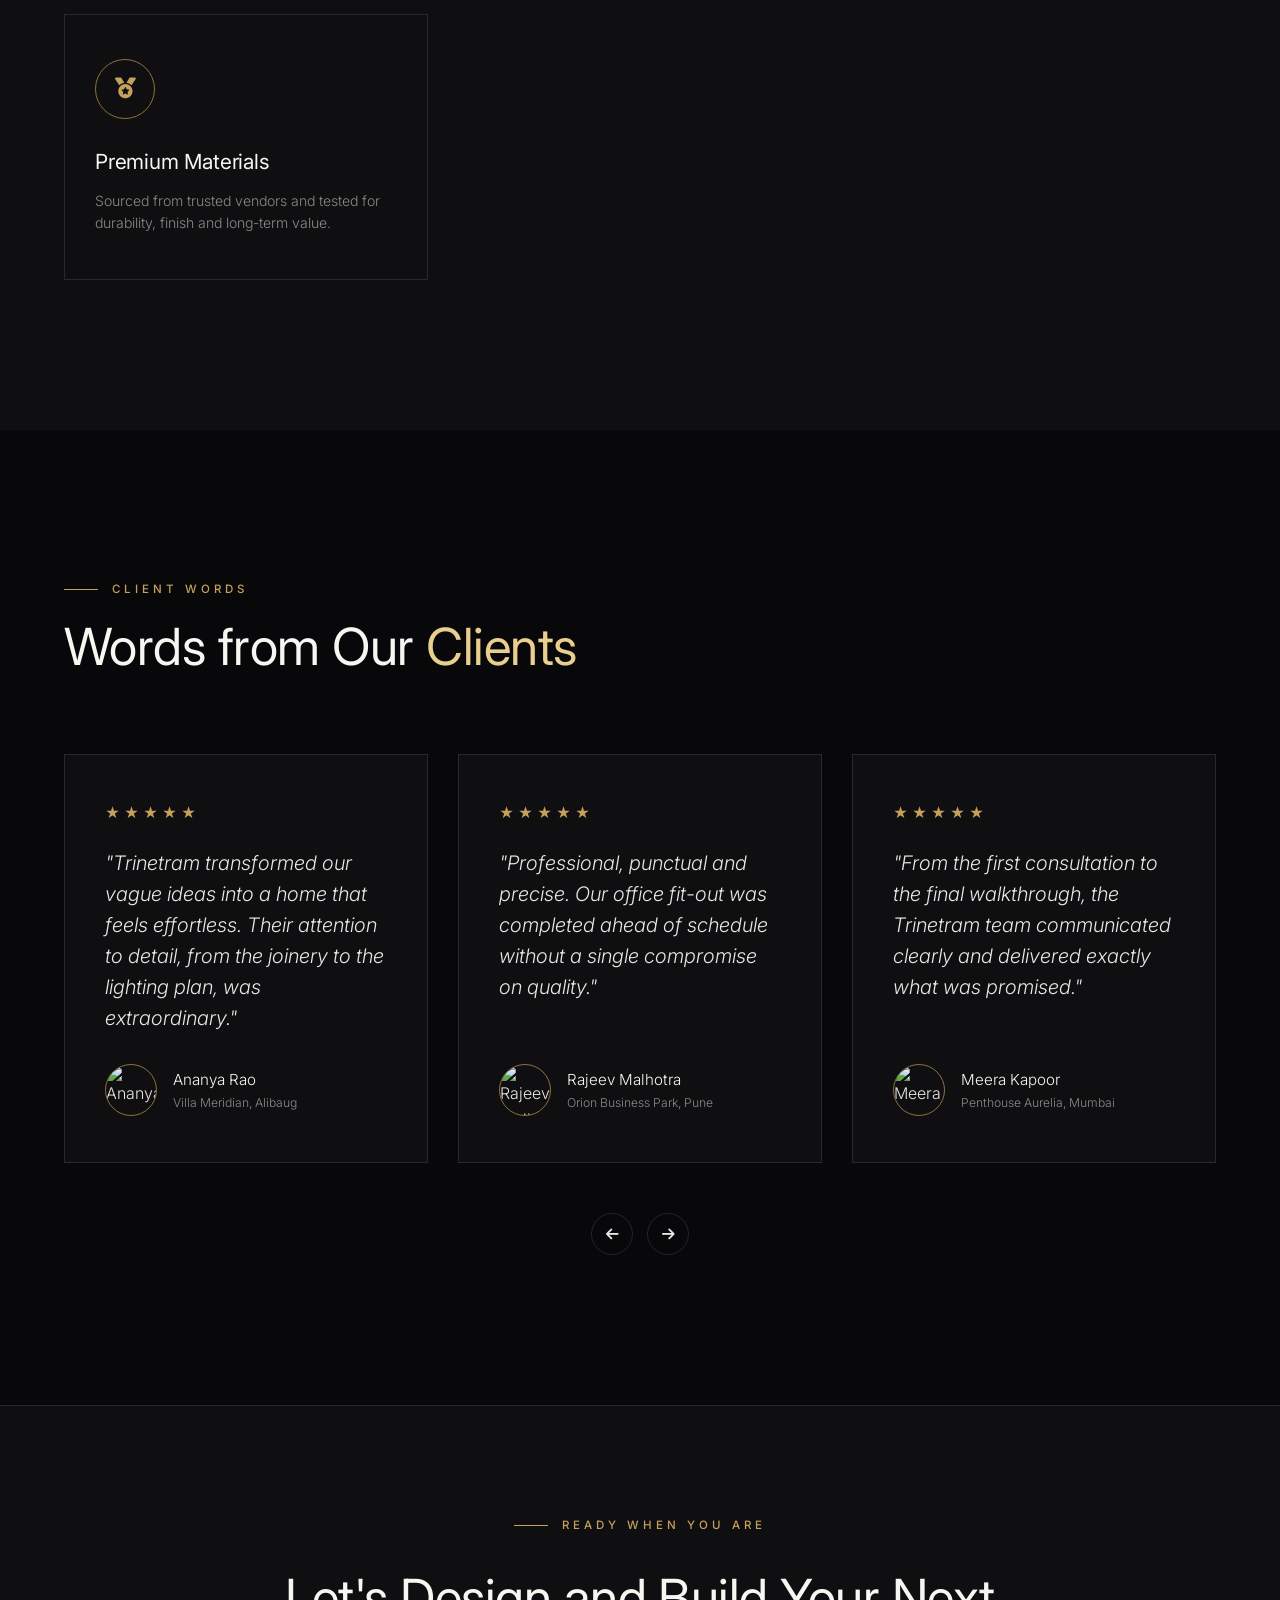
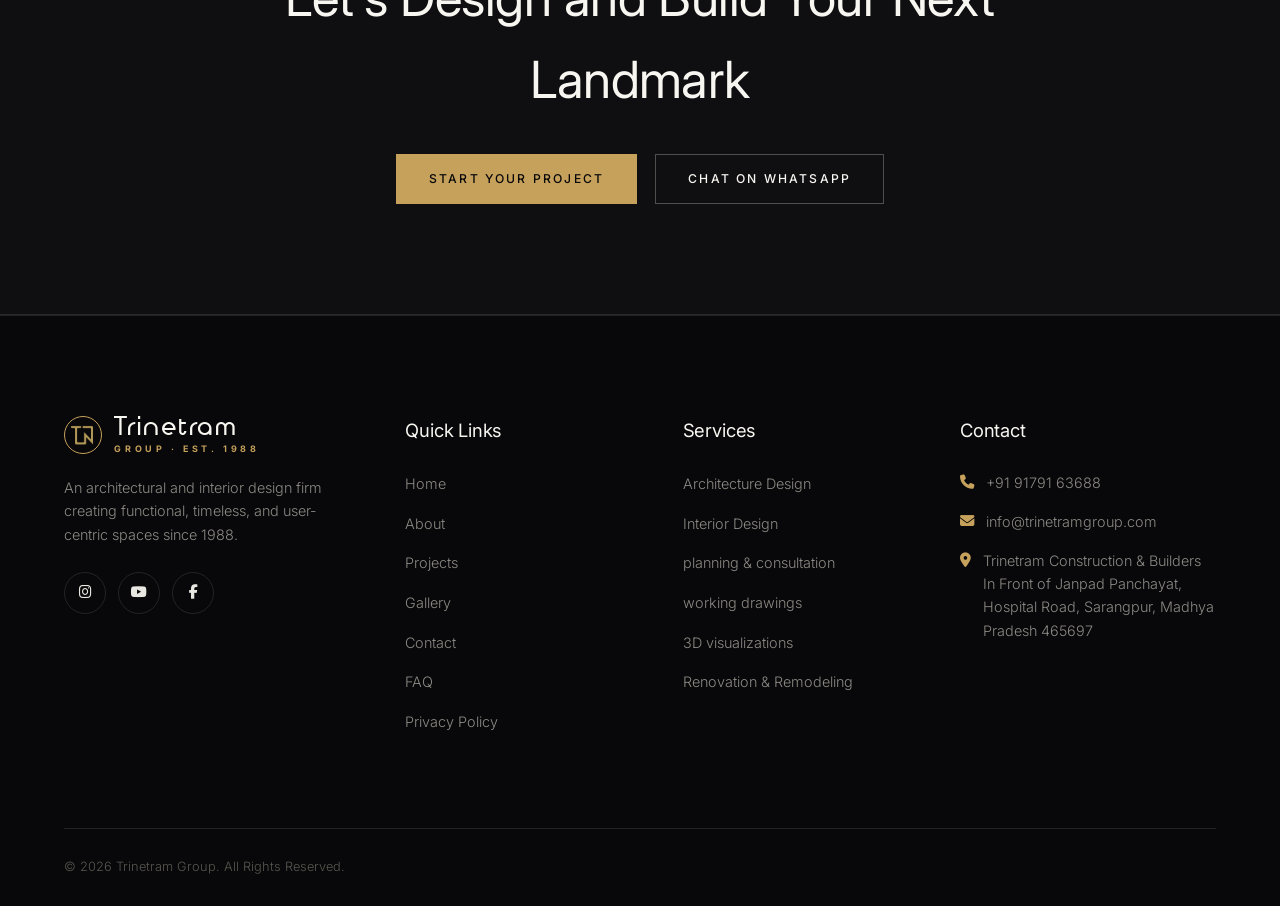
==== commit edb168b0: "Update index.html" ====
--- a/index.html
+++ b/index.html
@@ -1,6 +1,7 @@
 <!DOCTYPE html>
 <html lang="en">
 <head>
+  <meta name="google-site-verification" content="GoVkcEzkLBpl7aXEKt8x8XXH3NnH-vkRuZbJl2E8Xus" />
   <meta charset="UTF-8">
   <meta name="viewport" content="width=device-width, initial-scale=1.0">
 
